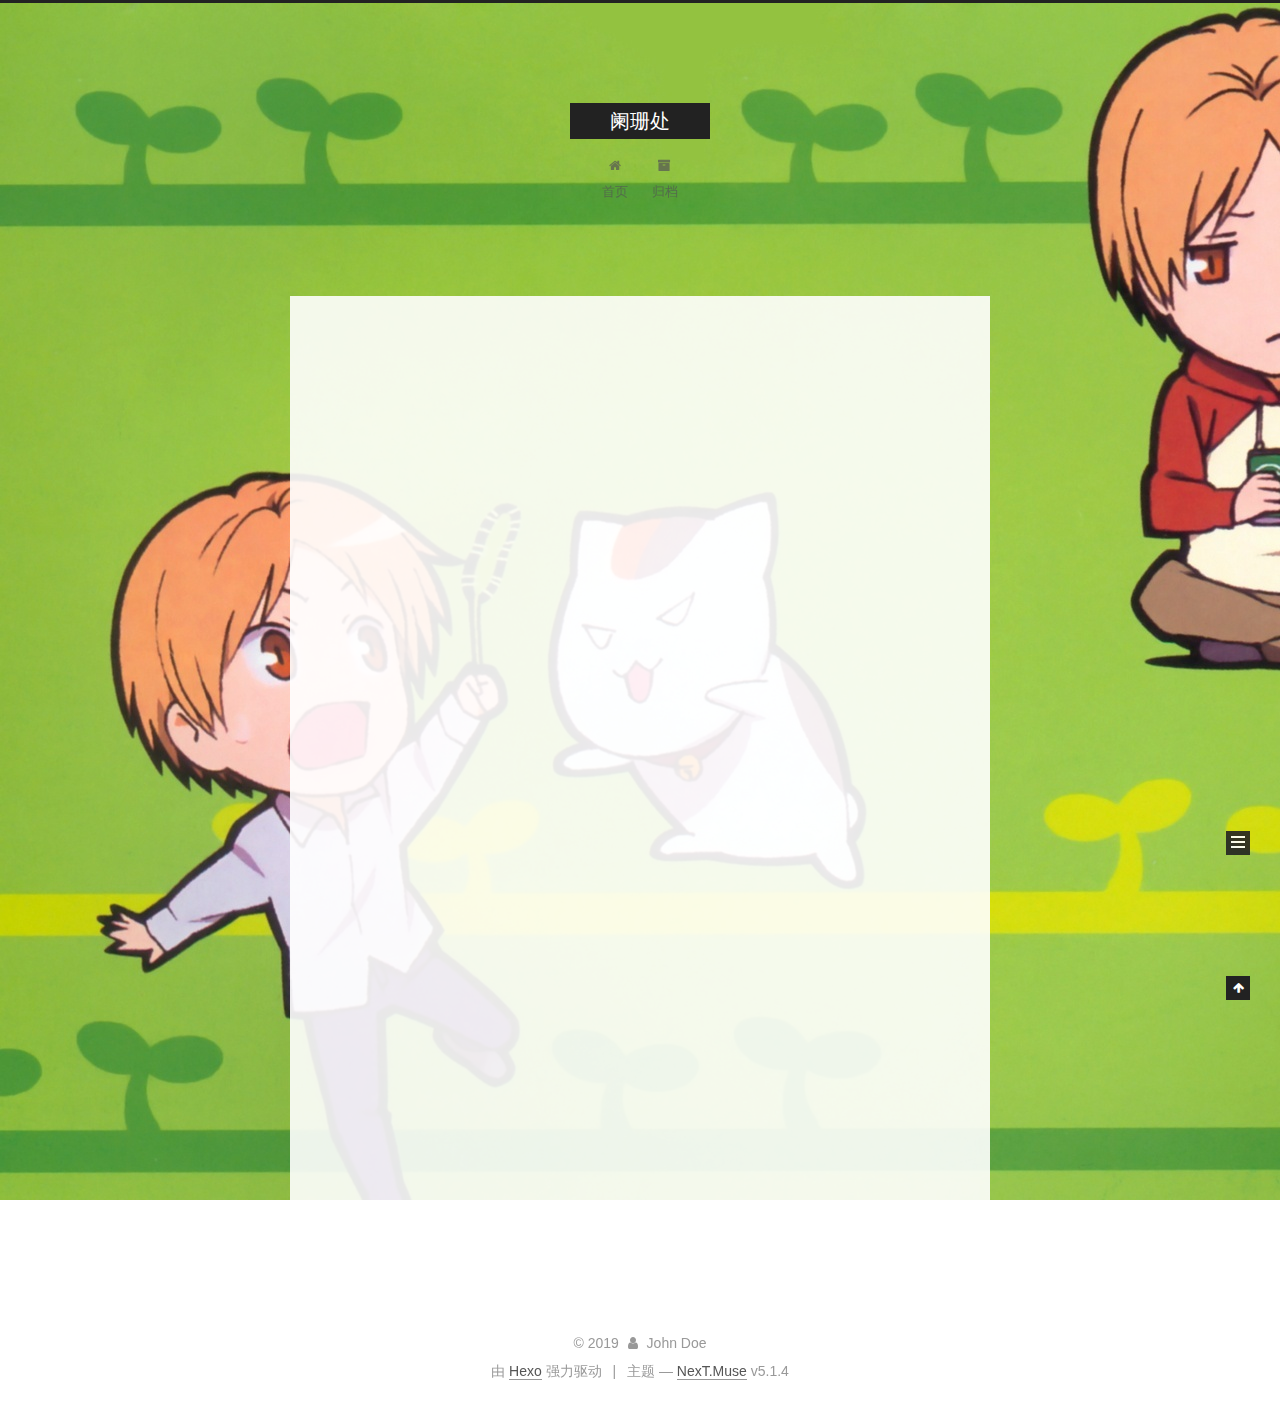
==== index.html @ 4ab93ca0 "Site updated: 2019-07-30 20:32:07" ====
<!DOCTYPE html>



  


<html class="theme-next muse use-motion" lang="zh-Hans">
<head><meta name="generator" content="Hexo 3.9.0">
  <meta charset="UTF-8">
<meta http-equiv="X-UA-Compatible" content="IE=edge">
<meta name="viewport" content="width=device-width, initial-scale=1, maximum-scale=1">
<meta name="theme-color" content="#222">









<meta http-equiv="Cache-Control" content="no-transform">
<meta http-equiv="Cache-Control" content="no-siteapp">
















  
  
  <link href="/lib/fancybox/source/jquery.fancybox.css?v=2.1.5" rel="stylesheet" type="text/css">







<link href="/lib/font-awesome/css/font-awesome.min.css?v=4.6.2" rel="stylesheet" type="text/css">

<link href="/css/main.css?v=5.1.4" rel="stylesheet" type="text/css">


  <link rel="apple-touch-icon" sizes="180x180" href="/images/apple-touch-icon-next.png?v=5.1.4">


  <link rel="icon" type="image/png" sizes="32x32" href="/images/favicon-32x32-next.png?v=5.1.4">


  <link rel="icon" type="image/png" sizes="16x16" href="/images/favicon-16x16-next.png?v=5.1.4">


  <link rel="mask-icon" href="/images/logo.svg?v=5.1.4" color="#222">





  <meta name="keywords" content="Hexo, NexT">










<meta property="og:type" content="website">
<meta property="og:title" content="阑珊处">
<meta property="og:url" content="http://yoursite.com/index.html">
<meta property="og:site_name" content="阑珊处">
<meta property="og:locale" content="zh-Hans">
<meta name="twitter:card" content="summary">
<meta name="twitter:title" content="阑珊处">



<script type="text/javascript" id="hexo.configurations">
  var NexT = window.NexT || {};
  var CONFIG = {
    root: '/',
    scheme: 'Muse',
    version: '5.1.4',
    sidebar: {"position":"left","display":"post","offset":12,"b2t":false,"scrollpercent":false,"onmobile":false},
    fancybox: true,
    tabs: true,
    motion: {"enable":true,"async":false,"transition":{"post_block":"fadeIn","post_header":"slideDownIn","post_body":"slideDownIn","coll_header":"slideLeftIn","sidebar":"slideUpIn"}},
    duoshuo: {
      userId: '0',
      author: '博主'
    },
    algolia: {
      applicationID: '',
      apiKey: '',
      indexName: '',
      hits: {"per_page":10},
      labels: {"input_placeholder":"Search for Posts","hits_empty":"We didn't find any results for the search: ${query}","hits_stats":"${hits} results found in ${time} ms"}
    }
  };
</script>



  <link rel="canonical" href="http://yoursite.com/">





  <title>阑珊处</title>
  








</head>

<body itemscope itemtype="http://schema.org/WebPage" lang="zh-Hans">

  
  
    
  

  <div class="container sidebar-position-left 
  page-home">
    <div class="headband"></div>

    <header id="header" class="header" itemscope itemtype="http://schema.org/WPHeader">
      <div class="header-inner"><div class="site-brand-wrapper">
  <div class="site-meta ">
    

    <div class="custom-logo-site-title">
      <a href="/" class="brand" rel="start">
        <span class="logo-line-before"><i></i></span>
        <span class="site-title">阑珊处</span>
        <span class="logo-line-after"><i></i></span>
      </a>
    </div>
      
        <p class="site-subtitle"></p>
      
  </div>

  <div class="site-nav-toggle">
    <button>
      <span class="btn-bar"></span>
      <span class="btn-bar"></span>
      <span class="btn-bar"></span>
    </button>
  </div>
</div>

<nav class="site-nav">
  

  
    <ul id="menu" class="menu">
      
        
        <li class="menu-item menu-item-home">
          <a href="/" rel="section">
            
              <i class="menu-item-icon fa fa-fw fa-home"></i> <br>
            
            首页
          </a>
        </li>
      
        
        <li class="menu-item menu-item-archives">
          <a href="/archives/" rel="section">
            
              <i class="menu-item-icon fa fa-fw fa-archive"></i> <br>
            
            归档
          </a>
        </li>
      

      
    </ul>
  

  
</nav>



 </div>
    </header>

    <main id="main" class="main">
      <div class="main-inner">
        <div class="content-wrap">
          <div id="content" class="content">
            
  <section id="posts" class="posts-expand">
    
      

  

  
  
  

  <article class="post post-type-normal" itemscope itemtype="http://schema.org/Article">
  
  
  
  <div class="post-block">
    <link itemprop="mainEntityOfPage" href="http://yoursite.com/2019/07/30/hello-world/">

    <span hidden itemprop="author" itemscope itemtype="http://schema.org/Person">
      <meta itemprop="name" content="John Doe">
      <meta itemprop="description" content>
      <meta itemprop="image" content="/images/avatar.gif">
    </span>

    <span hidden itemprop="publisher" itemscope itemtype="http://schema.org/Organization">
      <meta itemprop="name" content="阑珊处">
    </span>

    
      <header class="post-header">

        
        
          <h1 class="post-title" itemprop="name headline">
                
                <a class="post-title-link" href="/2019/07/30/hello-world/" itemprop="url">Hello World</a></h1>
        

        <div class="post-meta">
          <span class="post-time">
            
              <span class="post-meta-item-icon">
                <i class="fa fa-calendar-o"></i>
              </span>
              
                <span class="post-meta-item-text">发表于</span>
              
              <time title="创建于" itemprop="dateCreated datePublished" datetime="2019-07-30T09:40:42+08:00">
                2019-07-30
              </time>
            

            

            
          </span>

          

          
            
          

          
          

          

          

          

        </div>
      </header>
    

    
    
    
    <div class="post-body" itemprop="articleBody">

      
      

      
        
          
            <p>Welcome to <a href="https://hexo.io/" target="_blank" rel="noopener">Hexo</a>! This is your very first post. Check <a href="https://hexo.io/docs/" target="_blank" rel="noopener">documentation</a> for more info. If you get any problems when using Hexo, you can find the answer in <a href="https://hexo.io/docs/troubleshooting.html" target="_blank" rel="noopener">troubleshooting</a> or you can ask me on <a href="https://github.com/hexojs/hexo/issues" target="_blank" rel="noopener">GitHub</a>.</p>
<h2 id="Quick-Start"><a href="#Quick-Start" class="headerlink" title="Quick Start"></a>Quick Start</h2><h3 id="Create-a-new-post"><a href="#Create-a-new-post" class="headerlink" title="Create a new post"></a>Create a new post</h3><figure class="highlight bash"><table><tr><td class="gutter"><pre><span class="line">1</span><br></pre></td><td class="code"><pre><span class="line">$ hexo new <span class="string">"My New Post"</span></span><br></pre></td></tr></table></figure>

<p>More info: <a href="https://hexo.io/docs/writing.html" target="_blank" rel="noopener">Writing</a></p>
<h3 id="Run-server"><a href="#Run-server" class="headerlink" title="Run server"></a>Run server</h3><figure class="highlight bash"><table><tr><td class="gutter"><pre><span class="line">1</span><br></pre></td><td class="code"><pre><span class="line">$ hexo server</span><br></pre></td></tr></table></figure>

<p>More info: <a href="https://hexo.io/docs/server.html" target="_blank" rel="noopener">Server</a></p>
<h3 id="Generate-static-files"><a href="#Generate-static-files" class="headerlink" title="Generate static files"></a>Generate static files</h3><figure class="highlight bash"><table><tr><td class="gutter"><pre><span class="line">1</span><br></pre></td><td class="code"><pre><span class="line">$ hexo generate</span><br></pre></td></tr></table></figure>

<p>More info: <a href="https://hexo.io/docs/generating.html" target="_blank" rel="noopener">Generating</a></p>
<h3 id="Deploy-to-remote-sites"><a href="#Deploy-to-remote-sites" class="headerlink" title="Deploy to remote sites"></a>Deploy to remote sites</h3><figure class="highlight bash"><table><tr><td class="gutter"><pre><span class="line">1</span><br></pre></td><td class="code"><pre><span class="line">$ hexo deploy</span><br></pre></td></tr></table></figure>

<p>More info: <a href="https://hexo.io/docs/deployment.html" target="_blank" rel="noopener">Deployment</a></p>

          
        
      
    </div>
    
    
    

    

    

    

    <footer class="post-footer">
      

      

      

      
      
        <div class="post-eof"></div>
      
    </footer>
  </div>
  
  
  
  </article>


    
  </section>

  


          </div>
          


          

        </div>
        
          
  
  <div class="sidebar-toggle">
    <div class="sidebar-toggle-line-wrap">
      <span class="sidebar-toggle-line sidebar-toggle-line-first"></span>
      <span class="sidebar-toggle-line sidebar-toggle-line-middle"></span>
      <span class="sidebar-toggle-line sidebar-toggle-line-last"></span>
    </div>
  </div>

  <aside id="sidebar" class="sidebar">
    
    <div class="sidebar-inner">

      

      

      <section class="site-overview-wrap sidebar-panel sidebar-panel-active">
        <div class="site-overview">
          <div class="site-author motion-element" itemprop="author" itemscope itemtype="http://schema.org/Person">
            
              <p class="site-author-name" itemprop="name">John Doe</p>
              <p class="site-description motion-element" itemprop="description"></p>
          </div>

          <nav class="site-state motion-element">

            
              <div class="site-state-item site-state-posts">
              
                <a href="/archives/">
              
                  <span class="site-state-item-count">1</span>
                  <span class="site-state-item-name">日志</span>
                </a>
              </div>
            

            

            

          </nav>

          

          

          
          

          
          

          

        </div>
      </section>

      

      

    </div>
  </aside>


        
      </div>
    </main>

    <footer id="footer" class="footer">
      <div class="footer-inner">
        <div class="copyright">&copy; <span itemprop="copyrightYear">2019</span>
  <span class="with-love">
    <i class="fa fa-user"></i>
  </span>
  <span class="author" itemprop="copyrightHolder">John Doe</span>

  
</div>


  <div class="powered-by">由 <a class="theme-link" target="_blank" href="https://hexo.io">Hexo</a> 强力驱动</div>



  <span class="post-meta-divider">|</span>



  <div class="theme-info">主题 &mdash; <a class="theme-link" target="_blank" href="https://github.com/iissnan/hexo-theme-next">NexT.Muse</a> v5.1.4</div>




        







        
      </div>
    </footer>

    
      <div class="back-to-top">
        <i class="fa fa-arrow-up"></i>
        
      </div>
    

    

  </div>

  

<script type="text/javascript">
  if (Object.prototype.toString.call(window.Promise) !== '[object Function]') {
    window.Promise = null;
  }
</script>









  












  
  
    <script type="text/javascript" src="/lib/jquery/index.js?v=2.1.3"></script>
  

  
  
    <script type="text/javascript" src="/lib/fastclick/lib/fastclick.min.js?v=1.0.6"></script>
  

  
  
    <script type="text/javascript" src="/lib/jquery_lazyload/jquery.lazyload.js?v=1.9.7"></script>
  

  
  
    <script type="text/javascript" src="/lib/velocity/velocity.min.js?v=1.2.1"></script>
  

  
  
    <script type="text/javascript" src="/lib/velocity/velocity.ui.min.js?v=1.2.1"></script>
  

  
  
    <script type="text/javascript" src="/lib/fancybox/source/jquery.fancybox.pack.js?v=2.1.5"></script>
  


  


  <script type="text/javascript" src="/js/src/utils.js?v=5.1.4"></script>

  <script type="text/javascript" src="/js/src/motion.js?v=5.1.4"></script>



  
  

  

  


  <script type="text/javascript" src="/js/src/bootstrap.js?v=5.1.4"></script>



  


  




	





  





  












  





  

  

  

  
  

  

  

  

</body>
</html>
---- css/main.css ----
/* normalize.css v3.0.2 | MIT License | git.io/normalize */
html {
  font-family: sans-serif; /* 1 */
  -ms-text-size-adjust: 100%; /* 2 */
  -webkit-text-size-adjust: 100%; /* 2 */
}
body {
  margin: 0;
}
article,
aside,
details,
figcaption,
figure,
footer,
header,
hgroup,
main,
menu,
nav,
section,
summary {
  display: block;
}
audio,
canvas,
progress,
video {
  display: inline-block; /* 1 */
  vertical-align: baseline; /* 2 */
}
audio:not([controls]) {
  display: none;
  height: 0;
}
[hidden],
template {
  display: none;
}
a {
  background-color: transparent;
}
a:active,
a:hover {
  outline: 0;
}
abbr[title] {
  border-bottom: 1px dotted;
}
b,
strong {
  font-weight: bold;
}
dfn {
  font-style: italic;
}
h1 {
  font-size: 2em;
  margin: 0.67em 0;
}
mark {
  background: #ff0;
  color: #000;
}
small {
  font-size: 80%;
}
sub,
sup {
  font-size: 75%;
  line-height: 0;
  position: relative;
  vertical-align: baseline;
}
sup {
  top: -0.5em;
}
sub {
  bottom: -0.25em;
}
img {
  border: 0;
}
svg:not(:root) {
  overflow: hidden;
}
figure {
  margin: 1em 40px;
}
hr {
  -moz-box-sizing: content-box;
  box-sizing: content-box;
  height: 0;
}
pre {
  overflow: auto;
}
code,
kbd,
pre,
samp {
  font-family: monospace, monospace;
  font-size: 1em;
}
button,
input,
optgroup,
select,
textarea {
  color: inherit; /* 1 */
  font: inherit; /* 2 */
  margin: 0; /* 3 */
}
button {
  overflow: visible;
}
button,
select {
  text-transform: none;
}
button,
html input[type="button"],
input[type="reset"],
input[type="submit"] {
  -webkit-appearance: button; /* 2 */
  cursor: pointer; /* 3 */
}
button[disabled],
html input[disabled] {
  cursor: default;
}
button::-moz-focus-inner,
input::-moz-focus-inner {
  border: 0;
  padding: 0;
}
input {
  line-height: normal;
}
input[type="checkbox"],
input[type="radio"] {
  box-sizing: border-box; /* 1 */
  padding: 0; /* 2 */
}
input[type="number"]::-webkit-inner-spin-button,
input[type="number"]::-webkit-outer-spin-button {
  height: auto;
}
input[type="search"] {
  -webkit-appearance: textfield; /* 1 */
  -moz-box-sizing: content-box;
  -webkit-box-sizing: content-box; /* 2 */
  box-sizing: content-box;
}
input[type="search"]::-webkit-search-cancel-button,
input[type="search"]::-webkit-search-decoration {
  -webkit-appearance: none;
}
fieldset {
  border: 1px solid #c0c0c0;
  margin: 0 2px;
  padding: 0.35em 0.625em 0.75em;
}
legend {
  border: 0; /* 1 */
  padding: 0; /* 2 */
}
textarea {
  overflow: auto;
}
optgroup {
  font-weight: bold;
}
table {
  border-collapse: collapse;
  border-spacing: 0;
}
td,
th {
  padding: 0;
}
::selection {
  background: #262a30;
  color: #fff;
}
body {
  position: relative;
  font-family: 'Lato', "PingFang SC", "Microsoft YaHei", sans-serif;
  font-size: 14px;
  line-height: 2;
  color: #555;
  background: #fff;
}
@media (max-width: 767px) {
  body {
    padding-right: 0 !important;
  }
}
@media (min-width: 768px) and (max-width: 991px) {
  body {
    padding-right: 0 !important;
  }
}
@media (min-width: 1600px) {
  body {
    font-size: 16px;
  }
}
h1,
h2,
h3,
h4,
h5,
h6 {
  margin: 0;
  padding: 0;
  font-weight: bold;
  line-height: 1.5;
  font-family: 'Lato', "PingFang SC", "Microsoft YaHei", sans-serif;
}
h2,
h3,
h4,
h5,
h6 {
  margin: 20px 0 15px;
}
h1 {
  font-size: 22px;
}
@media (max-width: 767px) {
  h1 {
    font-size: 18px;
  }
}
h2 {
  font-size: 20px;
}
@media (max-width: 767px) {
  h2 {
    font-size: 16px;
  }
}
h3 {
  font-size: 18px;
}
@media (max-width: 767px) {
  h3 {
    font-size: 14px;
  }
}
h4 {
  font-size: 16px;
}
@media (max-width: 767px) {
  h4 {
    font-size: 12px;
  }
}
h5 {
  font-size: 14px;
}
@media (max-width: 767px) {
  h5 {
    font-size: 10px;
  }
}
h6 {
  font-size: 12px;
}
@media (max-width: 767px) {
  h6 {
    font-size: 8px;
  }
}
p {
  margin: 0 0 20px 0;
}
a {
  color: #555;
  text-decoration: none;
  outline: none;
  border-bottom: 1px solid #999;
  word-wrap: break-word;
}
a:hover {
  color: #222;
  border-bottom-color: #222;
}
blockquote {
  margin: 0;
  padding: 0;
}
img {
  display: block;
  margin: auto;
  max-width: 100%;
  height: auto;
}
hr {
  margin: 40px 0;
  height: 3px;
  border: none;
  background-color: #ddd;
  background-image: repeating-linear-gradient(-45deg, #fff, #fff 4px, transparent 4px, transparent 8px);
}
blockquote {
  padding: 0 15px;
  color: #666;
  border-left: 4px solid #ddd;
}
blockquote cite::before {
  content: "-";
  padding: 0 5px;
}
dt {
  font-weight: 700;
}
dd {
  margin: 0;
  padding: 0;
}
kbd {
  border: 1px solid #ccc;
  border-radius: 0.2em;
  box-shadow: 0.1em 0.1em 0.2em rgba(0,0,0,0.1);
  background-color: #f9f9f9;
  font-family: inherit;
  background-image: -webkit-linear-gradient(top, #eee, #fff, #eee);
  padding: 0.1em 0.3em;
  white-space: nowrap;
}
.text-left {
  text-align: left;
}
.text-center {
  text-align: center;
}
.text-right {
  text-align: right;
}
.text-justify {
  text-align: justify;
}
.text-nowrap {
  white-space: nowrap;
}
.text-lowercase {
  text-transform: lowercase;
}
.text-uppercase {
  text-transform: uppercase;
}
.text-capitalize {
  text-transform: capitalize;
}
.center-block {
  display: block;
  margin-left: auto;
  margin-right: auto;
}
.clearfix:before,
.clearfix:after {
  content: " ";
  display: table;
}
.clearfix:after {
  clear: both;
}
.pullquote {
  width: 45%;
}
.pullquote.left {
  float: left;
  margin-left: 5px;
  margin-right: 10px;
}
.pullquote.right {
  float: right;
  margin-left: 10px;
  margin-right: 5px;
}
.affix.affix.affix {
  position: fixed;
}
.translation {
  margin-top: -20px;
  font-size: 14px;
  color: #999;
}
.scrollbar-measure {
  width: 100px;
  height: 100px;
  overflow: scroll;
  position: absolute;
  top: -9999px;
}
.use-motion .motion-element {
  opacity: 0;
}
table {
  margin: 20px 0;
  width: 100%;
  border-collapse: collapse;
  border-spacing: 0;
  border: 1px solid #ddd;
  font-size: 14px;
  table-layout: fixed;
  word-wrap: break-all;
}
table>tbody>tr:nth-of-type(odd) {
  background-color: #f9f9f9;
}
table>tbody>tr:hover {
  background-color: #f5f5f5;
}
caption,
th,
td {
  padding: 8px;
  text-align: left;
  vertical-align: middle;
  font-weight: normal;
}
th,
td {
  border-bottom: 3px solid #ddd;
  border-right: 1px solid #eee;
}
th {
  padding-bottom: 10px;
  font-weight: 700;
}
td {
  border-bottom-width: 1px;
}
html,
body {
  height: 100%;
}
.container {
  position: relative;
  min-height: 100%;
}
.header-inner {
  margin: 0 auto;
  padding: 100px 0 70px;
  width: 700px;
}
@media (min-width: 1600px) {
  .container .header-inner {
    width: 900px;
  }
}
.main {
  padding-bottom: 150px;
}
.main-inner {
  margin: 0 auto;
  width: 700px;
}
@media (min-width: 1600px) {
  .container .main-inner {
    width: 900px;
  }
}
.footer {
  position: absolute;
  left: 0;
  bottom: 0;
  width: 100%;
  min-height: 50px;
}
.footer-inner {
  box-sizing: border-box;
  margin: 20px auto;
  width: 700px;
}
@media (min-width: 1600px) {
  .container .footer-inner {
    width: 900px;
  }
}
pre,
.highlight {
  overflow: auto;
  margin: 20px 0;
  padding: 0;
  font-size: 13px;
  color: #4d4d4c;
  background: #f7f7f7;
  line-height: 1.6;
}
pre,
code {
  font-family: consolas, Menlo, "PingFang SC", "Microsoft YaHei", monospace;
}
code {
  padding: 2px 4px;
  word-wrap: break-word;
  color: #555;
  background: #eee;
  border-radius: 3px;
  font-size: 13px;
}
pre {
  padding: 10px;
}
pre code {
  padding: 0;
  color: #4d4d4c;
  background: none;
  text-shadow: none;
}
.highlight {
  border-radius: 1px;
}
.highlight pre {
  border: none;
  margin: 0;
  padding: 10px 0;
}
.highlight table {
  margin: 0;
  width: auto;
  border: none;
}
.highlight td {
  border: none;
  padding: 0;
}
.highlight figcaption {
  font-size: 1em;
  color: #4d4d4c;
  line-height: 1em;
  margin-bottom: 1em;
}
.highlight figcaption:before,
.highlight figcaption:after {
  content: " ";
  display: table;
}
.highlight figcaption:after {
  clear: both;
}
.highlight figcaption a {
  float: right;
  color: #4d4d4c;
}
.highlight figcaption a:hover {
  border-bottom-color: #4d4d4c;
}
.highlight .gutter pre {
  padding-left: 10px;
  padding-right: 10px;
  color: #869194;
  text-align: right;
  background-color: #eff2f3;
}
.highlight .code pre {
  width: 100%;
  padding-left: 10px;
  padding-right: 10px;
  background-color: #f7f7f7;
}
.highlight .line {
  height: 20px;
}
.gutter {
  -webkit-user-select: none;
  -moz-user-select: none;
  -ms-user-select: none;
  user-select: none;
}
.gist table {
  width: auto;
}
.gist table td {
  border: none;
}
pre .deletion {
  background: #fdd;
}
pre .addition {
  background: #dfd;
}
pre .meta {
  color: #8959a8;
}
pre .comment {
  color: #8e908c;
}
pre .variable,
pre .attribute,
pre .tag,
pre .regexp,
pre .ruby .constant,
pre .xml .tag .title,
pre .xml .pi,
pre .xml .doctype,
pre .html .doctype,
pre .css .id,
pre .css .class,
pre .css .pseudo {
  color: #c82829;
}
pre .number,
pre .preprocessor,
pre .built_in,
pre .literal,
pre .params,
pre .constant,
pre .command {
  color: #f5871f;
}
pre .ruby .class .title,
pre .css .rules .attribute,
pre .string,
pre .value,
pre .inheritance,
pre .header,
pre .ruby .symbol,
pre .xml .cdata,
pre .special,
pre .number,
pre .formula {
  color: #718c00;
}
pre .title,
pre .css .hexcolor {
  color: #3e999f;
}
pre .function,
pre .python .decorator,
pre .python .title,
pre .ruby .function .title,
pre .ruby .title .keyword,
pre .perl .sub,
pre .javascript .title,
pre .coffeescript .title {
  color: #4271ae;
}
pre .keyword,
pre .javascript .function {
  color: #8959a8;
}
.full-image.full-image.full-image.full-image {
  border: none;
  max-width: 100%;
  width: auto;
  margin: 20px auto 25px;
}
@media (min-width: 992px) {
  .full-image.full-image.full-image.full-image {
    max-width: none;
    width: 110%;
    margin: 25px -5%;
  }
}
.blockquote-center,
.page-home .post-type-quote blockquote,
.page-post-detail .post-type-quote blockquote {
  position: relative;
  margin: 40px 0;
  padding: 0;
  border-left: none;
  text-align: center;
}
.blockquote-center::before,
.page-home .post-type-quote blockquote::before,
.page-post-detail .post-type-quote blockquote::before,
.blockquote-center::after,
.page-home .post-type-quote blockquote::after,
.page-post-detail .post-type-quote blockquote::after {
  position: absolute;
  content: ' ';
  display: block;
  width: 100%;
  height: 24px;
  opacity: 0.2;
  background-repeat: no-repeat;
  background-position: 0 -6px;
  background-size: 22px 22px;
}
.blockquote-center::before,
.page-home .post-type-quote blockquote::before,
.page-post-detail .post-type-quote blockquote::before {
  top: -20px;
  background-image: url("../images/quote-l.svg");
  border-top: 1px solid #ccc;
}
.blockquote-center::after,
.page-home .post-type-quote blockquote::after,
.page-post-detail .post-type-quote blockquote::after {
  bottom: -20px;
  background-image: url("../images/quote-r.svg");
  border-bottom: 1px solid #ccc;
  background-position: 100% 8px;
}
.blockquote-center p,
.page-home .post-type-quote blockquote p,
.page-post-detail .post-type-quote blockquote p,
.blockquote-center div,
.page-home .post-type-quote blockquote div,
.page-post-detail .post-type-quote blockquote div {
  text-align: center;
}
.post .post-body .group-picture img {
  box-sizing: border-box;
  padding: 0 3px;
  border: none;
}
.post .group-picture-row {
  overflow: hidden;
  margin-top: 6px;
}
.post .group-picture-row:first-child {
  margin-top: 0;
}
.post .group-picture-column {
  float: left;
}
.page-post-detail .post-body .group-picture-column {
  float: none;
  margin-top: 10px;
  width: auto !important;
}
.page-post-detail .post-body .group-picture-column img {
  margin: 0 auto;
}
.page-archive .group-picture-container {
  overflow: hidden;
}
.page-archive .group-picture-row {
  float: left;
}
.page-archive .group-picture-row:first-child {
  margin-top: 6px;
}
.page-archive .group-picture-column {
  max-width: 150px;
  max-height: 150px;
}
.post-body .note {
  position: relative;
  padding: 15px;
  margin-bottom: 20px;
  border: 1px solid #eee;
  border-left-width: 5px;
  border-radius: 3px;
}
.post-body .note h2,
.post-body .note h3,
.post-body .note h4,
.post-body .note h5,
.post-body .note h6 {
  margin-top: 0;
  margin-bottom: 0;
  border-bottom: initial;
  padding-top: 0 !important;
}
.post-body .note p:first-child,
.post-body .note ul:first-child,
.post-body .note ol:first-child,
.post-body .note table:first-child,
.post-body .note pre:first-child,
.post-body .note blockquote:first-child {
  margin-top: 0;
}
.post-body .note p:last-child,
.post-body .note ul:last-child,
.post-body .note ol:last-child,
.post-body .note table:last-child,
.post-body .note pre:last-child,
.post-body .note blockquote:last-child {
  margin-bottom: 0;
}
.post-body .note.default {
  border-left-color: #777;
}
.post-body .note.default h2,
.post-body .note.default h3,
.post-body .note.default h4,
.post-body .note.default h5,
.post-body .note.default h6 {
  color: #777;
}
.post-body .note.primary {
  border-left-color: #6f42c1;
}
.post-body .note.primary h2,
.post-body .note.primary h3,
.post-body .note.primary h4,
.post-body .note.primary h5,
.post-body .note.primary h6 {
  color: #6f42c1;
}
.post-body .note.info {
  border-left-color: #428bca;
}
.post-body .note.info h2,
.post-body .note.info h3,
.post-body .note.info h4,
.post-body .note.info h5,
.post-body .note.info h6 {
  color: #428bca;
}
.post-body .note.success {
  border-left-color: #5cb85c;
}
.post-body .note.success h2,
.post-body .note.success h3,
.post-body .note.success h4,
.post-body .note.success h5,
.post-body .note.success h6 {
  color: #5cb85c;
}
.post-body .note.warning {
  border-left-color: #f0ad4e;
}
.post-body .note.warning h2,
.post-body .note.warning h3,
.post-body .note.warning h4,
.post-body .note.warning h5,
.post-body .note.warning h6 {
  color: #f0ad4e;
}
.post-body .note.danger {
  border-left-color: #d9534f;
}
.post-body .note.danger h2,
.post-body .note.danger h3,
.post-body .note.danger h4,
.post-body .note.danger h5,
.post-body .note.danger h6 {
  color: #d9534f;
}
.post-body .label {
  display: inline;
  padding: 0 2px;
  white-space: nowrap;
}
.post-body .label.default {
  background-color: #f0f0f0;
}
.post-body .label.primary {
  background-color: #efe6f7;
}
.post-body .label.info {
  background-color: #e5f2f8;
}
.post-body .label.success {
  background-color: #e7f4e9;
}
.post-body .label.warning {
  background-color: #fcf6e1;
}
.post-body .label.danger {
  background-color: #fae8eb;
}
.post-body .tabs {
  position: relative;
  display: block;
  margin-bottom: 20px;
  padding-top: 10px;
}
.post-body .tabs ul.nav-tabs {
  margin: 0;
  padding: 0;
  display: flex;
  margin-bottom: -1px;
}
@media (max-width: 413px) {
  .post-body .tabs ul.nav-tabs {
    display: block;
    margin-bottom: 5px;
  }
}
.post-body .tabs ul.nav-tabs li.tab {
  list-style-type: none !important;
  margin: 0 0.25em 0 0;
  border-top: 3px solid transparent;
  border-left: 1px solid transparent;
  border-right: 1px solid transparent;
}
@media (max-width: 413px) {
  .post-body .tabs ul.nav-tabs li.tab {
    margin: initial;
    border-top: 1px solid transparent;
    border-left: 3px solid transparent;
    border-right: 1px solid transparent;
    border-bottom: 1px solid transparent;
  }
}
.post-body .tabs ul.nav-tabs li.tab a {
  outline: 0;
  border-bottom: initial;
  display: block;
  line-height: 1.8em;
  padding: 0.25em 0.75em;
  transition-duration: 0.2s;
  transition-timing-function: ease-out;
  transition-delay: 0s;
}
.post-body .tabs ul.nav-tabs li.tab a i {
  width: 1.285714285714286em;
}
.post-body .tabs ul.nav-tabs li.tab.active {
  border-top: 3px solid #fc6423;
  border-left: 1px solid #ddd;
  border-right: 1px solid #ddd;
  background-color: #fff;
}
@media (max-width: 413px) {
  .post-body .tabs ul.nav-tabs li.tab.active {
    border-top: 1px solid #ddd;
    border-left: 3px solid #fc6423;
    border-right: 1px solid #ddd;
    border-bottom: 1px solid #ddd;
  }
}
.post-body .tabs ul.nav-tabs li.tab.active a {
  cursor: default;
  color: #555;
}
.post-body .tabs .tab-content {
  background-color: #fff;
}
.post-body .tabs .tab-content .tab-pane {
  border: 1px solid #ddd;
  padding: 20px 20px 0 20px;
}
.post-body .tabs .tab-content .tab-pane:not(.active) {
  display: none !important;
}
.post-body .tabs .tab-content .tab-pane.active {
  display: block !important;
}
.btn {
  display: inline-block;
  padding: 0 20px;
  font-size: 14px;
  color: #fff;
  background: #222;
  border: 2px solid #222;
  text-decoration: none;
  border-radius: 0;
  transition-property: background-color;
  transition-duration: 0.2s;
  transition-timing-function: ease-in-out;
  transition-delay: 0s;
  line-height: 2;
}
.btn:hover {
  border-color: #222;
  color: #222;
  background: #fff;
}
.btn +.btn {
  margin: 0 0 8px 8px;
}
.btn .fa-fw {
  width: 1.285714285714286em;
  text-align: left;
}
.btn-bar {
  display: block;
  width: 22px;
  height: 2px;
  background: #555;
  border-radius: 1px;
}
.btn-bar+.btn-bar {
  margin-top: 4px;
}
.pagination {
  margin: 120px 0 40px;
  text-align: center;
  border-top: 1px solid #eee;
}
.page-number-basic,
.pagination .prev,
.pagination .next,
.pagination .page-number,
.pagination .space {
  display: inline-block;
  position: relative;
  top: -1px;
  margin: 0 10px;
  padding: 0 11px;
}
@media (max-width: 767px) {
  .page-number-basic,
  .pagination .prev,
  .pagination .next,
  .pagination .page-number,
  .pagination .space {
    margin: 0 5px;
  }
}
.pagination .prev,
.pagination .next,
.pagination .page-number {
  border-bottom: 0;
  border-top: 1px solid #eee;
  transition-property: border-color;
  transition-duration: 0.2s;
  transition-timing-function: ease-in-out;
  transition-delay: 0s;
}
.pagination .prev:hover,
.pagination .next:hover,
.pagination .page-number:hover {
  border-top-color: #222;
}
.pagination .space {
  padding: 0;
  margin: 0;
}
.pagination .prev {
  margin-left: 0;
}
.pagination .next {
  margin-right: 0;
}
.pagination .page-number.current {
  color: #fff;
  background: #ccc;
  border-top-color: #ccc;
}
@media (max-width: 767px) {
  .pagination {
    border-top: none;
  }
  .pagination .prev,
  .pagination .next,
  .pagination .page-number {
    margin-bottom: 10px;
    border-top: 0;
    border-bottom: 1px solid #eee;
    padding: 0 10px;
  }
  .pagination .prev:hover,
  .pagination .next:hover,
  .pagination .page-number:hover {
    border-bottom-color: #222;
  }
}
.comments {
  margin: 60px 20px 0;
}
.tag-cloud {
  text-align: center;
}
.tag-cloud a {
  display: inline-block;
  margin: 10px;
}
.back-to-top {
  box-sizing: border-box;
  position: fixed;
  bottom: -100px;
  right: 30px;
  z-index: 1050;
  padding: 0 6px;
  width: 24px;
  background: #222;
  font-size: 12px;
  opacity: 1;
  color: #fff;
  cursor: pointer;
  text-align: center;
  -webkit-transform: translateZ(0);
  transition-property: bottom;
  transition-duration: 0.2s;
  transition-timing-function: ease-in-out;
  transition-delay: 0s;
}
@media (min-width: 768px) and (max-width: 991px) {
  .back-to-top {
    display: none !important;
  }
}
@media (max-width: 767px) {
  .back-to-top {
    display: none !important;
  }
}
.back-to-top.back-to-top-on {
  bottom: 19px;
}
.header {
  background: transparent;
}
.header-inner {
  position: relative;
}
.headband {
  height: 3px;
  background: #222;
}
.site-meta {
  margin: 0;
  text-align: center;
}
@media (max-width: 767px) {
  .site-meta {
    text-align: center;
  }
}
.brand {
  position: relative;
  display: inline-block;
  padding: 0 40px;
  color: #fff;
  background: #222;
  border-bottom: none;
}
.brand:hover {
  color: #fff;
}
.logo {
  display: inline-block;
  margin-right: 5px;
  line-height: 36px;
  vertical-align: top;
}
.site-title {
  display: inline-block;
  vertical-align: top;
  line-height: 36px;
  font-size: 20px;
  font-weight: normal;
  font-family: 'Lato', "PingFang SC", "Microsoft YaHei", sans-serif;
}
.site-subtitle {
  margin-top: 10px;
  font-size: 13px;
  color: #999;
}
.use-motion .brand {
  opacity: 0;
}
.use-motion .logo,
.use-motion .site-title,
.use-motion .site-subtitle {
  opacity: 0;
  position: relative;
  top: -10px;
}
.site-nav-toggle {
  display: none;
  position: absolute;
  top: 10px;
  left: 10px;
}
@media (max-width: 767px) {
  .site-nav-toggle {
    display: block;
  }
}
.site-nav-toggle button {
  margin-top: 2px;
  padding: 9px 10px;
  background: transparent;
  border: none;
}
@media (max-width: 767px) {
  .site-nav {
    display: none;
    margin: 0 -10px;
    padding: 0 10px;
    clear: both;
    border-top: 1px solid #ddd;
  }
}
@media (min-width: 768px) and (max-width: 991px) {
  .site-nav {
    display: block !important;
  }
}
@media (min-width: 992px) {
  .site-nav {
    display: block !important;
  }
}
.menu {
  margin-top: 20px;
  padding-left: 0;
  text-align: center;
}
.menu .menu-item {
  display: inline-block;
  margin: 0 10px;
  list-style: none;
}
@media screen and (max-width: 767px) {
  .menu .menu-item {
    margin-top: 10px;
  }
}
.menu .menu-item a {
  display: block;
  font-size: 13px;
  line-height: inherit;
  border-bottom: 1px solid transparent;
  transition-property: border-color;
  transition-duration: 0.2s;
  transition-timing-function: ease-in-out;
  transition-delay: 0s;
}
.menu .menu-item a:hover {
  border-bottom-color: #222;
}
.menu .menu-item .fa {
  margin-right: 5px;
}
.use-motion .menu-item {
  opacity: 0;
}
.post-body {
  font-family: 'Lato', "PingFang SC", "Microsoft YaHei", sans-serif;
}
@media (max-width: 767px) {
  .post-body {
    word-break: break-word;
  }
}
.post-body .fancybox img {
  display: block !important;
  margin: 0 auto;
  cursor: pointer;
  cursor: zoom-in;
  cursor: -webkit-zoom-in;
}
.post-body .image-caption,
.post-body .figure .caption {
  margin: -20px auto 15px;
  text-align: center;
  font-size: 14px;
  color: #999;
  font-weight: bold;
  line-height: 1;
}
.post-sticky-flag {
  display: inline-block;
  font-size: 16px;
  -ms-transform: rotate(30deg);
  -webkit-transform: rotate(30deg);
  -moz-transform: rotate(30deg);
  -ms-transform: rotate(30deg);
  -o-transform: rotate(30deg);
  transform: rotate(30deg);
}
.use-motion .post-block,
.use-motion .pagination,
.use-motion .comments {
  opacity: 0;
}
.use-motion .post-header {
  opacity: 0;
}
.use-motion .post-body {
  opacity: 0;
}
.use-motion .collection-title {
  opacity: 0;
}
.posts-expand {
  padding-top: 40px;
}
@media (max-width: 767px) {
  .posts-expand {
    margin: 0 20px;
  }
  .post-body pre .gutter pre {
    padding-right: 10px;
  }
  .post-body .highlight {
    margin-left: 0px;
    margin-right: 0px;
    padding: 0;
  }
  .post-body .highlight .gutter pre {
    padding-right: 10px;
  }
}
@media (min-width: 992px) {
  .posts-expand .post-body {
    text-align: justify;
  }
}
.posts-expand .post-body h2,
.posts-expand .post-body h3,
.posts-expand .post-body h4,
.posts-expand .post-body h5,
.posts-expand .post-body h6 {
  padding-top: 10px;
}
.posts-expand .post-body h2 .header-anchor,
.posts-expand .post-body h3 .header-anchor,
.posts-expand .post-body h4 .header-anchor,
.posts-expand .post-body h5 .header-anchor,
.posts-expand .post-body h6 .header-anchor {
  float: right;
  margin-left: 10px;
  color: #ccc;
  border-bottom-style: none;
  visibility: hidden;
}
.posts-expand .post-body h2 .header-anchor:hover,
.posts-expand .post-body h3 .header-anchor:hover,
.posts-expand .post-body h4 .header-anchor:hover,
.posts-expand .post-body h5 .header-anchor:hover,
.posts-expand .post-body h6 .header-anchor:hover {
  color: inherit;
}
.posts-expand .post-body h2:hover .header-anchor,
.posts-expand .post-body h3:hover .header-anchor,
.posts-expand .post-body h4:hover .header-anchor,
.posts-expand .post-body h5:hover .header-anchor,
.posts-expand .post-body h6:hover .header-anchor {
  visibility: visible;
}
.posts-expand .post-body ul li {
  list-style: circle;
}
.posts-expand .post-body img {
  box-sizing: border-box;
  margin: auto;
  padding: 3px;
  border: 1px solid #ddd;
}
.posts-expand .post-body .fancybox img {
  margin: 0 auto 25px;
}
@media (max-width: 767px) {
  .posts-collapse {
    margin: 0 20px;
  }
  .posts-collapse .post-title,
  .posts-collapse .post-meta {
    display: block;
    width: auto;
    text-align: left;
  }
}
.posts-collapse {
  position: relative;
  z-index: 1010;
  margin-left: 55px;
}
.posts-collapse::after {
  content: " ";
  position: absolute;
  top: 20px;
  left: 0;
  margin-left: -2px;
  width: 4px;
  height: 100%;
  background: #f5f5f5;
  z-index: -1;
}
@media (max-width: 767px) {
  .posts-collapse {
    margin: 0 20px;
  }
}
.posts-collapse .collection-title {
  position: relative;
  margin: 60px 0;
}
.posts-collapse .collection-title h1,
.posts-collapse .collection-title h2 {
  margin-left: 20px;
}
.posts-collapse .collection-title small {
  color: #bbb;
  margin-left: 5px;
}
.posts-collapse .collection-title::before {
  content: " ";
  position: absolute;
  left: 0;
  top: 50%;
  margin-left: -4px;
  margin-top: -4px;
  width: 8px;
  height: 8px;
  background: #bbb;
  border-radius: 50%;
}
.posts-collapse .post {
  margin: 30px 0;
}
.posts-collapse .post-header {
  position: relative;
  transition-duration: 0.2s;
  transition-timing-function: ease-in-out;
  transition-delay: 0s;
  transition-property: border;
  border-bottom: 1px dashed #ccc;
}
.posts-collapse .post-header::before {
  content: " ";
  position: absolute;
  left: 0;
  top: 12px;
  width: 6px;
  height: 6px;
  margin-left: -4px;
  background: #bbb;
  border-radius: 50%;
  border: 1px solid #fff;
  transition-duration: 0.2s;
  transition-timing-function: ease-in-out;
  transition-delay: 0s;
  transition-property: background;
}
.posts-collapse .post-header:hover {
  border-bottom-color: #666;
}
.posts-collapse .post-header:hover::before {
  background: #222;
}
.posts-collapse .post-meta {
  position: absolute;
  font-size: 12px;
  left: 20px;
  top: 5px;
}
.posts-collapse .post-comments-count {
  display: none;
}
.posts-collapse .post-title {
  margin-left: 60px;
  font-size: 16px;
  font-weight: normal;
  line-height: inherit;
}
.posts-collapse .post-title::after {
  margin-left: 3px;
  opacity: 0.6;
}
.posts-collapse .post-title a {
  color: #666;
  border-bottom: none;
}
.page-home .post-type-quote .post-header,
.page-post-detail .post-type-quote .post-header,
.page-home .post-type-quote .post-tags,
.page-post-detail .post-type-quote .post-tags {
  display: none;
}
.posts-expand .post-title {
  text-align: center;
  word-break: break-word;
  font-weight: 400;
}
.posts-expand .post-title-link {
  display: inline-block;
  position: relative;
  color: #555;
  border-bottom: none;
  line-height: 1.2;
  vertical-align: top;
}
.posts-expand .post-title-link::before {
  content: "";
  position: absolute;
  width: 100%;
  height: 2px;
  bottom: 0;
  left: 0;
  background-color: #000;
  visibility: hidden;
  -webkit-transform: scaleX(0);
  -moz-transform: scaleX(0);
  -ms-transform: scaleX(0);
  -o-transform: scaleX(0);
  transform: scaleX(0);
  transition-duration: 0.2s;
  transition-timing-function: ease-in-out;
  transition-delay: 0s;
}
.posts-expand .post-title-link:hover::before {
  visibility: visible;
  -webkit-transform: scaleX(1);
  -moz-transform: scaleX(1);
  -ms-transform: scaleX(1);
  -o-transform: scaleX(1);
  transform: scaleX(1);
}
.posts-expand .post-title-link .fa {
  font-size: 16px;
}
.posts-expand .post-meta {
  margin: 3px 0 60px 0;
  color: #999;
  font-family: 'Lato', "PingFang SC", "Microsoft YaHei", sans-serif;
  font-size: 12px;
  text-align: center;
}
.posts-expand .post-meta .post-category-list {
  display: inline-block;
  margin: 0;
  padding: 3px;
}
.posts-expand .post-meta .post-category-list-link {
  color: #999;
}
.posts-expand .post-meta .post-description {
  font-size: 14px;
  margin-top: 2px;
}
.post-meta-divider {
  margin: 0 0.5em;
}
.post-meta-item-icon {
  margin-right: 3px;
}
@media (min-width: 768px) and (max-width: 991px) {
  .post-meta-item-icon {
    display: inline-block;
  }
}
@media (max-width: 767px) {
  .post-meta-item-icon {
    display: inline-block;
  }
}
@media (min-width: 768px) and (max-width: 991px) {
  .post-meta-item-text {
    display: none;
  }
}
@media (max-width: 767px) {
  .post-meta-item-text {
    display: none;
  }
}
@media (max-width: 767px) {
  .posts-expand .post-comments-count {
    display: none;
  }
}
.post-button {
  margin-top: 40px;
}
.posts-expand .post-tags {
  margin-top: 40px;
  text-align: center;
}
.posts-expand .post-tags a {
  display: inline-block;
  margin-right: 10px;
  font-size: 13px;
}
.post-nav {
  display: table;
  margin-top: 15px;
  width: 100%;
  border-top: 1px solid #eee;
}
.post-nav-divider {
  display: table-cell;
  width: 10%;
}
.post-nav-item {
  display: table-cell;
  padding: 10px 0 0 0;
  width: 45%;
  vertical-align: top;
}
.post-nav-item a {
  position: relative;
  display: block;
  line-height: 25px;
  font-size: 14px;
  color: #555;
  border-bottom: none;
}
.post-nav-item a:hover {
  color: #222;
  border-bottom: none;
}
.post-nav-item a:active {
  top: 2px;
}
.post-nav-item .fa {
  position: absolute;
  top: 8px;
  left: 0;
  font-size: 12px;
}
.post-nav-next a {
  padding-left: 15px;
}
.post-nav-prev {
  text-align: right;
}
.post-nav-prev a {
  padding-right: 15px;
}
.post-nav-prev .fa {
  right: 0;
  left: auto;
}
.posts-expand .post-eof {
  display: block;
  margin: 80px auto 60px;
  width: 8%;
  height: 1px;
  background: #ccc;
  text-align: center;
}
.post:last-child .post-eof.post-eof.post-eof {
  display: none;
}
.post-gallery {
  display: table;
  table-layout: fixed;
  width: 100%;
  border-collapse: separate;
}
.post-gallery-row {
  display: table-row;
}
.post-gallery .post-gallery-img {
  display: table-cell;
  text-align: center;
  vertical-align: middle;
  border: none;
}
.post-gallery .post-gallery-img img {
  max-width: 100%;
  max-height: 100%;
  border: none;
}
.fancybox-close,
.fancybox-close:hover {
  border: none;
}
.rtl.post-body p,
.rtl.post-body a,
.rtl.post-body h1,
.rtl.post-body h2,
.rtl.post-body h3,
.rtl.post-body h4,
.rtl.post-body h5,
.rtl.post-body h6,
.rtl.post-body li,
.rtl.post-body ul,
.rtl.post-body ol {
  direction: rtl;
  font-family: UKIJ Ekran;
}
.rtl.post-title {
  font-family: UKIJ Ekran;
}
.sidebar {
  position: fixed;
  right: 0;
  top: 0;
  bottom: 0;
  width: 0;
  z-index: 1040;
  box-shadow: inset 0 2px 6px #000;
  background: #222;
  -webkit-transform: translateZ(0);
}
.sidebar a {
  color: #999;
  border-bottom-color: #555;
}
.sidebar a:hover {
  color: #eee;
}
@media (min-width: 768px) and (max-width: 991px) {
  .sidebar {
    display: none !important;
  }
}
@media (max-width: 767px) {
  .sidebar {
    display: none !important;
  }
}
.sidebar-inner {
  position: relative;
  padding: 20px 10px;
  color: #999;
  text-align: center;
}
.site-overview-wrap {
  overflow: hidden;
}
.site-overview {
  overflow-y: auto;
  overflow-x: hidden;
}
.sidebar-toggle {
  position: fixed;
  right: 30px;
  bottom: 45px;
  width: 14px;
  height: 14px;
  padding: 5px;
  background: #222;
  line-height: 0;
  z-index: 1050;
  cursor: pointer;
  -webkit-transform: translateZ(0);
}
@media (min-width: 768px) and (max-width: 991px) {
  .sidebar-toggle {
    display: none !important;
  }
}
@media (max-width: 767px) {
  .sidebar-toggle {
    display: none !important;
  }
}
.sidebar-toggle-line {
  position: relative;
  display: inline-block;
  vertical-align: top;
  height: 2px;
  width: 100%;
  background: #fff;
  margin-top: 3px;
}
.sidebar-toggle-line:first-child {
  margin-top: 0;
}
.site-author-image {
  display: block;
  margin: 0 auto;
  padding: 2px;
  max-width: 96px;
  height: auto;
  border: 2px solid #333;
}
.site-author-name {
  margin: 5px 0 0;
  text-align: center;
  color: #f5f5f5;
  font-weight: normal;
}
.site-description {
  margin-top: 5px;
  text-align: center;
  font-size: 14px;
  color: #999;
}
.site-state {
  overflow: hidden;
  line-height: 1.4;
  white-space: nowrap;
  text-align: center;
}
.site-state-item {
  display: inline-block;
  padding: 0 15px;
  border-left: 1px solid #333;
}
.site-state-item:first-child {
  border-left: none;
}
.site-state-item a {
  border-bottom: none;
}
.site-state-item-count {
  display: block;
  text-align: center;
  color: inherit;
  font-weight: 600;
  font-size: 18px;
}
.site-state-item-name {
  font-size: 13px;
  color: inherit;
}
.feed-link {
  margin-top: 20px;
}
.feed-link a {
  display: inline-block;
  padding: 0 15px;
  color: #fc6423;
  border: 1px solid #fc6423;
  border-radius: 4px;
}
.feed-link a i {
  color: #fc6423;
  font-size: 14px;
}
.feed-link a:hover {
  color: #fff;
  background: #fc6423;
}
.feed-link a:hover i {
  color: #fff;
}
.links-of-author {
  margin-top: 20px;
}
.links-of-author a {
  display: inline-block;
  vertical-align: middle;
  margin-right: 10px;
  margin-bottom: 10px;
  border-bottom-color: #555;
  font-size: 13px;
}
.links-of-author a:before {
  display: inline-block;
  vertical-align: middle;
  margin-right: 3px;
  content: " ";
  width: 4px;
  height: 4px;
  border-radius: 50%;
  background: #c3d9d2;
}
.links-of-blogroll {
  font-size: 13px;
}
.links-of-blogroll-title {
  margin-top: 20px;
  font-size: 14px;
  font-weight: 600;
}
.links-of-blogroll-list {
  margin: 0;
  padding: 0;
  list-style: none;
}
.links-of-blogroll-item {
  padding: 2px 10px;
}
.links-of-blogroll-item a {
  max-width: 280px;
  box-sizing: border-box;
  display: inline-block;
  overflow: hidden;
  white-space: nowrap;
  text-overflow: ellipsis;
}
.sidebar-nav {
  margin: 0 0 20px;
  padding-left: 0;
}
.sidebar-nav li {
  display: inline-block;
  cursor: pointer;
  border-bottom: 1px solid transparent;
  font-size: 14px;
  color: #555;
}
.sidebar-nav li:hover {
  color: #f5f5f5;
}
.page-post-detail .sidebar-nav-toc {
  padding: 0 5px;
}
.page-post-detail .sidebar-nav-overview {
  margin-left: 10px;
}
.sidebar-nav .sidebar-nav-active {
  color: #87daff;
  border-bottom-color: #87daff;
}
.sidebar-nav .sidebar-nav-active:hover {
  color: #87daff;
}
.sidebar-panel {
  display: none;
}
.sidebar-panel-active {
  display: block;
}
.post-toc-empty {
  font-size: 14px;
  color: #666;
}
.post-toc-wrap {
  overflow: hidden;
}
.post-toc {
  overflow: auto;
}
.post-toc ol {
  margin: 0;
  padding: 0 2px 5px 10px;
  text-align: left;
  list-style: none;
  font-size: 14px;
}
.post-toc ol > ol {
  padding-left: 0;
}
.post-toc ol a {
  transition-duration: 0.2s;
  transition-timing-function: ease-in-out;
  transition-delay: 0s;
  transition-property: all;
  color: #999;
  border-bottom-color: #555;
}
.post-toc ol a:hover {
  color: #ccc;
  border-bottom-color: #ccc;
}
.post-toc .nav-item {
  overflow: hidden;
  text-overflow: ellipsis;
  text-align: justify;
  white-space: nowrap;
  line-height: 1.8;
}
.post-toc .nav .nav-child {
  display: none;
}
.post-toc .nav .active > .nav-child {
  display: block;
}
.post-toc .nav .active-current > .nav-child {
  display: block;
}
.post-toc .nav .active-current > .nav-child > .nav-item {
  display: block;
}
.post-toc .nav .active > a {
  color: #87daff;
  border-bottom-color: #87daff;
}
.post-toc .nav .active-current > a {
  color: #87daff;
}
.post-toc .nav .active-current > a:hover {
  color: #87daff;
}
.footer {
  font-size: 14px;
  color: #999;
}
.footer img {
  border: none;
}
.footer-inner {
  text-align: center;
}
.with-love {
  display: inline-block;
  margin: 0 5px;
}
.powered-by,
.theme-info {
  display: inline-block;
}
.cc-license {
  margin-top: 10px;
  text-align: center;
}
.cc-license .cc-opacity {
  opacity: 0.7;
  border-bottom: none;
}
.cc-license .cc-opacity:hover {
  opacity: 0.9;
}
.cc-license img {
  display: inline-block;
}
.theme-next #ds-thread #ds-reset {
  color: #555;
}
.theme-next #ds-thread #ds-reset .ds-replybox {
  margin-bottom: 30px;
}
.theme-next #ds-thread #ds-reset .ds-replybox .ds-avatar,
.theme-next #ds-reset .ds-avatar img {
  box-shadow: none;
}
.theme-next #ds-thread #ds-reset .ds-textarea-wrapper {
  border-color: #c7d4e1;
  background: none;
  border-top-right-radius: 3px;
  border-top-left-radius: 3px;
}
.theme-next #ds-thread #ds-reset .ds-textarea-wrapper textarea {
  height: 60px;
}
.theme-next #ds-reset .ds-rounded-top {
  border-radius: 0;
}
.theme-next #ds-thread #ds-reset .ds-post-toolbar {
  box-sizing: border-box;
  border: 1px solid #c7d4e1;
  background: #f6f8fa;
}
.theme-next #ds-thread #ds-reset .ds-post-options {
  height: 40px;
  border: none;
  background: none;
}
.theme-next #ds-thread #ds-reset .ds-toolbar-buttons {
  top: 11px;
}
.theme-next #ds-thread #ds-reset .ds-sync {
  top: 5px;
}
.theme-next #ds-thread #ds-reset .ds-post-button {
  top: 4px;
  right: 5px;
  width: 90px;
  height: 30px;
  border: 1px solid #c5ced7;
  border-radius: 3px;
  background-image: linear-gradient(#fbfbfc, #f5f7f9);
  color: #60676d;
}
.theme-next #ds-thread #ds-reset .ds-post-button:hover {
  background-position: 0 -30px;
  color: #60676d;
}
.theme-next #ds-thread #ds-reset .ds-comments-info {
  padding: 10px 0;
}
.theme-next #ds-thread #ds-reset .ds-sort {
  display: none;
}
.theme-next #ds-thread #ds-reset li.ds-tab a.ds-current {
  border: none;
  background: #f6f8fa;
  color: #60676d;
}
.theme-next #ds-thread #ds-reset li.ds-tab a.ds-current:hover {
  background-color: #e9f0f7;
  color: #60676d;
}
.theme-next #ds-thread #ds-reset li.ds-tab a {
  border-radius: 2px;
  padding: 5px;
}
.theme-next #ds-thread #ds-reset .ds-login-buttons p {
  color: #999;
  line-height: 36px;
}
.theme-next #ds-thread #ds-reset .ds-login-buttons .ds-service-list li {
  height: 28px;
}
.theme-next #ds-thread #ds-reset .ds-service-list a {
  background: none;
  padding: 5px;
  border: 1px solid;
  border-radius: 3px;
  text-align: center;
}
.theme-next #ds-thread #ds-reset .ds-service-list a:hover {
  color: #fff;
  background: #666;
}
.theme-next #ds-thread #ds-reset .ds-service-list .ds-weibo {
  color: #fc9b00;
  border-color: #fc9b00;
}
.theme-next #ds-thread #ds-reset .ds-service-list .ds-weibo:hover {
  background: #fc9b00;
}
.theme-next #ds-thread #ds-reset .ds-service-list .ds-qq {
  color: #60a3ec;
  border-color: #60a3ec;
}
.theme-next #ds-thread #ds-reset .ds-service-list .ds-qq:hover {
  background: #60a3ec;
}
.theme-next #ds-thread #ds-reset .ds-service-list .ds-renren {
  color: #2e7ac4;
  border-color: #2e7ac4;
}
.theme-next #ds-thread #ds-reset .ds-service-list .ds-renren:hover {
  background: #2e7ac4;
}
.theme-next #ds-thread #ds-reset .ds-service-list .ds-douban {
  color: #37994c;
  border-color: #37994c;
}
.theme-next #ds-thread #ds-reset .ds-service-list .ds-douban:hover {
  background: #37994c;
}
.theme-next #ds-thread #ds-reset .ds-service-list .ds-kaixin {
  color: #fef20d;
  border-color: #fef20d;
}
.theme-next #ds-thread #ds-reset .ds-service-list .ds-kaixin:hover {
  background: #fef20d;
}
.theme-next #ds-thread #ds-reset .ds-service-list .ds-netease {
  color: #f00;
  border-color: #f00;
}
.theme-next #ds-thread #ds-reset .ds-service-list .ds-netease:hover {
  background: #f00;
}
.theme-next #ds-thread #ds-reset .ds-service-list .ds-sohu {
  color: #ffcb05;
  border-color: #ffcb05;
}
.theme-next #ds-thread #ds-reset .ds-service-list .ds-sohu:hover {
  background: #ffcb05;
}
.theme-next #ds-thread #ds-reset .ds-service-list .ds-baidu {
  color: #2831e0;
  border-color: #2831e0;
}
.theme-next #ds-thread #ds-reset .ds-service-list .ds-baidu:hover {
  background: #2831e0;
}
.theme-next #ds-thread #ds-reset .ds-service-list .ds-google {
  color: #166bec;
  border-color: #166bec;
}
.theme-next #ds-thread #ds-reset .ds-service-list .ds-google:hover {
  background: #166bec;
}
.theme-next #ds-thread #ds-reset .ds-service-list .ds-weixin {
  color: #00ce0d;
  border-color: #00ce0d;
}
.theme-next #ds-thread #ds-reset .ds-service-list .ds-weixin:hover {
  background: #00ce0d;
}
.theme-next #ds-thread #ds-reset .ds-service-list .ds-more-services {
  border: none;
}
.theme-next #ds-thread #ds-reset .ds-service-list .ds-more-services:hover {
  background: none;
}
.theme-next #ds-reset .duoshuo-ua-admin {
  display: inline-block;
  color: #f00;
}
.theme-next #ds-reset .duoshuo-ua-platform,
.theme-next #ds-reset .duoshuo-ua-browser {
  color: #ccc;
}
.theme-next #ds-reset .duoshuo-ua-platform .fa,
.theme-next #ds-reset .duoshuo-ua-browser .fa {
  display: inline-block;
  margin-right: 3px;
}
.theme-next #ds-reset .duoshuo-ua-separator {
  display: inline-block;
  margin-left: 5px;
}
.theme-next .this_ua {
  background-color: #ccc !important;
  border-radius: 4px;
  padding: 0 5px !important;
  margin: 1px 1px !important;
  border: 1px solid #bbb !important;
  color: #fff;
  display: inline-block !important;
}
.theme-next .this_ua.admin {
  background-color: #d9534f !important;
  border-color: #d9534f !important;
}
.theme-next .this_ua.platform.iOS,
.theme-next .this_ua.platform.Mac,
.theme-next .this_ua.platform.Windows {
  background-color: #39b3d7 !important;
  border-color: #46b8da !important;
}
.theme-next .this_ua.platform.Linux {
  background-color: #3a3a3a !important;
  border-color: #1f1f1f !important;
}
.theme-next .this_ua.platform.Android {
  background-color: #00c47d !important;
  border-color: #01b171 !important;
}
.theme-next .this_ua.browser.Mobile,
.theme-next .this_ua.browser.Chrome {
  background-color: #5cb85c !important;
  border-color: #4cae4c !important;
}
.theme-next .this_ua.browser.Firefox {
  background-color: #f0ad4e !important;
  border-color: #eea236 !important;
}
.theme-next .this_ua.browser.Maxthon,
.theme-next .this_ua.browser.IE {
  background-color: #428bca !important;
  border-color: #357ebd !important;
}
.theme-next .this_ua.browser.baidu,
.theme-next .this_ua.browser.UCBrowser,
.theme-next .this_ua.browser.Opera {
  background-color: #d9534f !important;
  border-color: #d43f3a !important;
}
.theme-next .this_ua.browser.Android,
.theme-next .this_ua.browser.QQBrowser {
  background-color: #78ace9 !important;
  border-color: #4cae4c !important;
}
.post-spread {
  margin-top: 20px;
  text-align: center;
}
.jiathis_style {
  display: inline-block;
}
.jiathis_style a {
  border: none;
}
.fa {
  font-family: FontAwesome !important;
}
.post-spread {
  margin-top: 20px;
  text-align: center;
}
.bdshare-slide-button-box a {
  border: none;
}
.bdsharebuttonbox {
  display: inline-block;
}
.bdsharebuttonbox a {
  border: none;
}
.local-search-pop-overlay {
  position: fixed;
  width: 100%;
  height: 100%;
  top: 0;
  left: 0;
  z-index: 2080;
  background-color: rgba(0,0,0,0.3);
}
.local-search-popup {
  display: none;
  position: fixed;
  top: 10%;
  left: 50%;
  margin-left: -350px;
  width: 700px;
  height: 80%;
  padding: 0;
  background: #fff;
  color: #333;
  z-index: 9999;
  border-radius: 5px;
}
@media (max-width: 767px) {
  .local-search-popup {
    padding: 0;
    top: 0;
    left: 0;
    margin: 0;
    width: 100%;
    height: 100%;
    border-radius: 0;
  }
}
.local-search-popup ul.search-result-list {
  padding: 0;
  margin: 0 5px;
}
.local-search-popup p.search-result {
  border-bottom: 1px dashed #ccc;
  padding: 5px 0;
}
.local-search-popup a.search-result-title {
  font-weight: bold;
  font-size: 16px;
}
.local-search-popup .search-keyword {
  border-bottom: 1px dashed #f00;
  font-weight: bold;
  color: #f00;
}
.local-search-popup .local-search-header {
  padding: 5px;
  height: 36px;
  background: #f5f5f5;
  border-top-left-radius: 5px;
  border-top-right-radius: 5px;
}
.local-search-popup #local-search-result {
  overflow: auto;
  position: relative;
  padding: 5px 25px;
  height: calc(100% - 55px);
}
.local-search-popup .local-search-input-wrapper {
  display: inline-block;
  width: calc(100% - 90px);
  height: 36px;
  line-height: 36px;
  padding: 0 5px;
}
.local-search-popup .local-search-input-wrapper input {
  padding: 8px 0;
  height: 20px;
  display: block;
  width: 100%;
  outline: none;
  border: none;
  background: transparent;
  vertical-align: middle;
}
.local-search-popup .search-icon,
.local-search-popup .popup-btn-close {
  display: inline-block;
  font-size: 18px;
  color: #999;
  height: 36px;
  width: 18px;
  padding-left: 10px;
  padding-right: 10px;
}
.local-search-popup .search-icon {
  float: left;
}
.local-search-popup .popup-btn-close {
  border-left: 1px solid #eee;
  float: right;
  cursor: pointer;
}
.local-search-popup #no-result {
  position: absolute;
  left: 50%;
  top: 50%;
  -webkit-transform: translate(-50%, -50%);
  -webkit-transform: translate(-50%, -50%);
  -moz-transform: translate(-50%, -50%);
  -ms-transform: translate(-50%, -50%);
  -o-transform: translate(-50%, -50%);
  transform: translate(-50%, -50%);
  color: #ccc;
}
.site-uv,
.site-pv,
.page-pv {
  display: inline-block;
}
.site-uv .busuanzi-value,
.site-pv .busuanzi-value,
.page-pv .busuanzi-value {
  margin: 0 5px;
}
.site-uv {
  margin-right: 10px;
}
.site-uv::after {
  content: "|";
  padding-left: 10px;
}
.page-archive .archive-page-counter {
  position: relative;
  top: 3px;
  left: 20px;
}
@media (max-width: 767px) {
  .page-archive .archive-page-counter {
    top: 5px;
  }
}
.page-archive .posts-collapse .archive-move-on {
  position: absolute;
  top: 11px;
  left: 0;
  margin-left: -6px;
  width: 10px;
  height: 10px;
  opacity: 0.5;
  background: #555;
  border: 1px solid #fff;
  border-radius: 50%;
}
.category-all-page .category-all-title {
  text-align: center;
}
.category-all-page .category-all {
  margin-top: 20px;
}
.category-all-page .category-list {
  margin: 0;
  padding: 0;
  list-style: none;
}
.category-all-page .category-list-item {
  margin: 5px 10px;
}
.category-all-page .category-list-count {
  color: #bbb;
}
.category-all-page .category-list-count:before {
  display: inline;
  content: " (";
}
.category-all-page .category-list-count:after {
  display: inline;
  content: ") ";
}
.category-all-page .category-list-child {
  padding-left: 10px;
}
#schedule ul#event-list {
  padding-left: 30px;
}
#schedule ul#event-list hr {
  margin: 20px 0 45px 0 !important;
  background: #222;
}
#schedule ul#event-list hr:after {
  display: inline-block;
  content: 'NOW';
  background: #222;
  color: #fff;
  font-weight: bold;
  text-align: right;
  padding: 0 5px;
}
#schedule ul#event-list li.event {
  margin: 20px 0px;
  background: #f9f9f9;
  padding-left: 10px;
  min-height: 40px;
}
#schedule ul#event-list li.event h2.event-summary {
  margin: 0;
  padding-bottom: 3px;
}
#schedule ul#event-list li.event h2.event-summary:before {
  display: inline-block;
  font-family: FontAwesome;
  font-size: 8px;
  content: '\f111';
  vertical-align: middle;
  margin-right: 25px;
  color: #bbb;
}
#schedule ul#event-list li.event span.event-relative-time {
  display: inline-block;
  font-size: 12px;
  font-weight: 400;
  padding-left: 12px;
  color: #bbb;
}
#schedule ul#event-list li.event span.event-details {
  display: block;
  color: #bbb;
  margin-left: 56px;
  padding-top: 3px;
  padding-bottom: 6px;
  text-indent: -24px;
  line-height: 18px;
}
#schedule ul#event-list li.event span.event-details:before {
  text-indent: 0;
  display: inline-block;
  width: 14px;
  font-family: FontAwesome;
  text-align: center;
  margin-right: 9px;
  color: #bbb;
}
#schedule ul#event-list li.event span.event-details.event-location:before {
  content: '\f041';
}
#schedule ul#event-list li.event span.event-details.event-duration:before {
  content: '\f017';
}
#schedule ul#event-list li.event-past {
  background: #fcfcfc;
}
#schedule ul#event-list li.event-past > * {
  opacity: 0.6;
}
#schedule ul#event-list li.event-past h2.event-summary {
  color: #bbb;
}
#schedule ul#event-list li.event-past h2.event-summary:before {
  color: #dfdfdf;
}
#schedule ul#event-list li.event-now {
  background: #222;
  color: #fff;
  padding: 15px 0 15px 10px;
}
#schedule ul#event-list li.event-now h2.event-summary:before {
  -webkit-transform: scale(1.2);
  -moz-transform: scale(1.2);
  -ms-transform: scale(1.2);
  -o-transform: scale(1.2);
  transform: scale(1.2);
  color: #fff;
  animation: dot-flash 1s alternate infinite ease-in-out;
}
#schedule ul#event-list li.event-now * {
  color: #fff !important;
}
@-moz-keyframes dot-flash {
  from {
    opacity: 1;
    -webkit-transform: scale(1.1);
    -moz-transform: scale(1.1);
    -ms-transform: scale(1.1);
    -o-transform: scale(1.1);
    transform: scale(1.1);
  }
  to {
    opacity: 0;
    -webkit-transform: scale(1);
    -moz-transform: scale(1);
    -ms-transform: scale(1);
    -o-transform: scale(1);
    transform: scale(1);
  }
}
@-webkit-keyframes dot-flash {
  from {
    opacity: 1;
    -webkit-transform: scale(1.1);
    -moz-transform: scale(1.1);
    -ms-transform: scale(1.1);
    -o-transform: scale(1.1);
    transform: scale(1.1);
  }
  to {
    opacity: 0;
    -webkit-transform: scale(1);
    -moz-transform: scale(1);
    -ms-transform: scale(1);
    -o-transform: scale(1);
    transform: scale(1);
  }
}
@-o-keyframes dot-flash {
  from {
    opacity: 1;
    -webkit-transform: scale(1.1);
    -moz-transform: scale(1.1);
    -ms-transform: scale(1.1);
    -o-transform: scale(1.1);
    transform: scale(1.1);
  }
  to {
    opacity: 0;
    -webkit-transform: scale(1);
    -moz-transform: scale(1);
    -ms-transform: scale(1);
    -o-transform: scale(1);
    transform: scale(1);
  }
}
@keyframes dot-flash {
  from {
    opacity: 1;
    -webkit-transform: scale(1.1);
    -moz-transform: scale(1.1);
    -ms-transform: scale(1.1);
    -o-transform: scale(1.1);
    transform: scale(1.1);
  }
  to {
    opacity: 0;
    -webkit-transform: scale(1);
    -moz-transform: scale(1);
    -ms-transform: scale(1);
    -o-transform: scale(1);
    transform: scale(1);
  }
}
.page-post-detail .sidebar-toggle-line {
  background: #87daff;
}
.page-post-detail .comments {
  overflow: hidden;
}
@media (max-width: 767px) {
  .header-inner,
  .container .main-inner,
  .footer-inner {
    width: auto;
  }
}
embed {
  display: block;
  margin: 0px auto 25px auto;
}
.custom-logo .site-meta-headline {
  text-align: center;
}
.custom-logo .brand {
  background: none;
}
.custom-logo .site-title {
  margin: 10px auto 0;
  font-size: 24px;
  color: #222;
}
.custom-logo .site-title a {
  border: none;
}
.custom-logo-image {
  margin: 0 auto;
  padding: 5px;
  max-width: 150px;
  background: #fff;
}
@media (max-width: 767px) {
  .site-nav {
    position: absolute;
    left: 0;
    top: 52px;
    margin: 0;
    width: 100%;
    padding: 0;
    background: #fff;
    border-bottom: 1px solid #ddd;
    z-index: 1030;
  }
}
@media (max-width: 767px) {
  .menu {
    text-align: left;
  }
}
@media (max-width: 767px) {
  .menu .menu-item {
    display: block;
    margin: 0 10px;
    vertical-align: top;
  }
}
@media (max-width: 767px) {
  .menu .menu-item br {
    display: none;
  }
}
@media (max-width: 767px) {
  .menu .menu-item a {
    padding: 5px 10px;
  }
}
.menu .menu-item .fa {
  margin-right: 0;
}
.site-search form {
  display: none;
}
.links-of-blogroll-inline .links-of-blogroll-item {
  display: inline-block;
}
body {
  background-image: url("/images/1.jpg");
  background-repeat: no-repeat;
  background-attachment: fixed;
  background-position: 0% 0%;
}
.main-inner {
  background: #fff;
  opacity: 0.9;
}
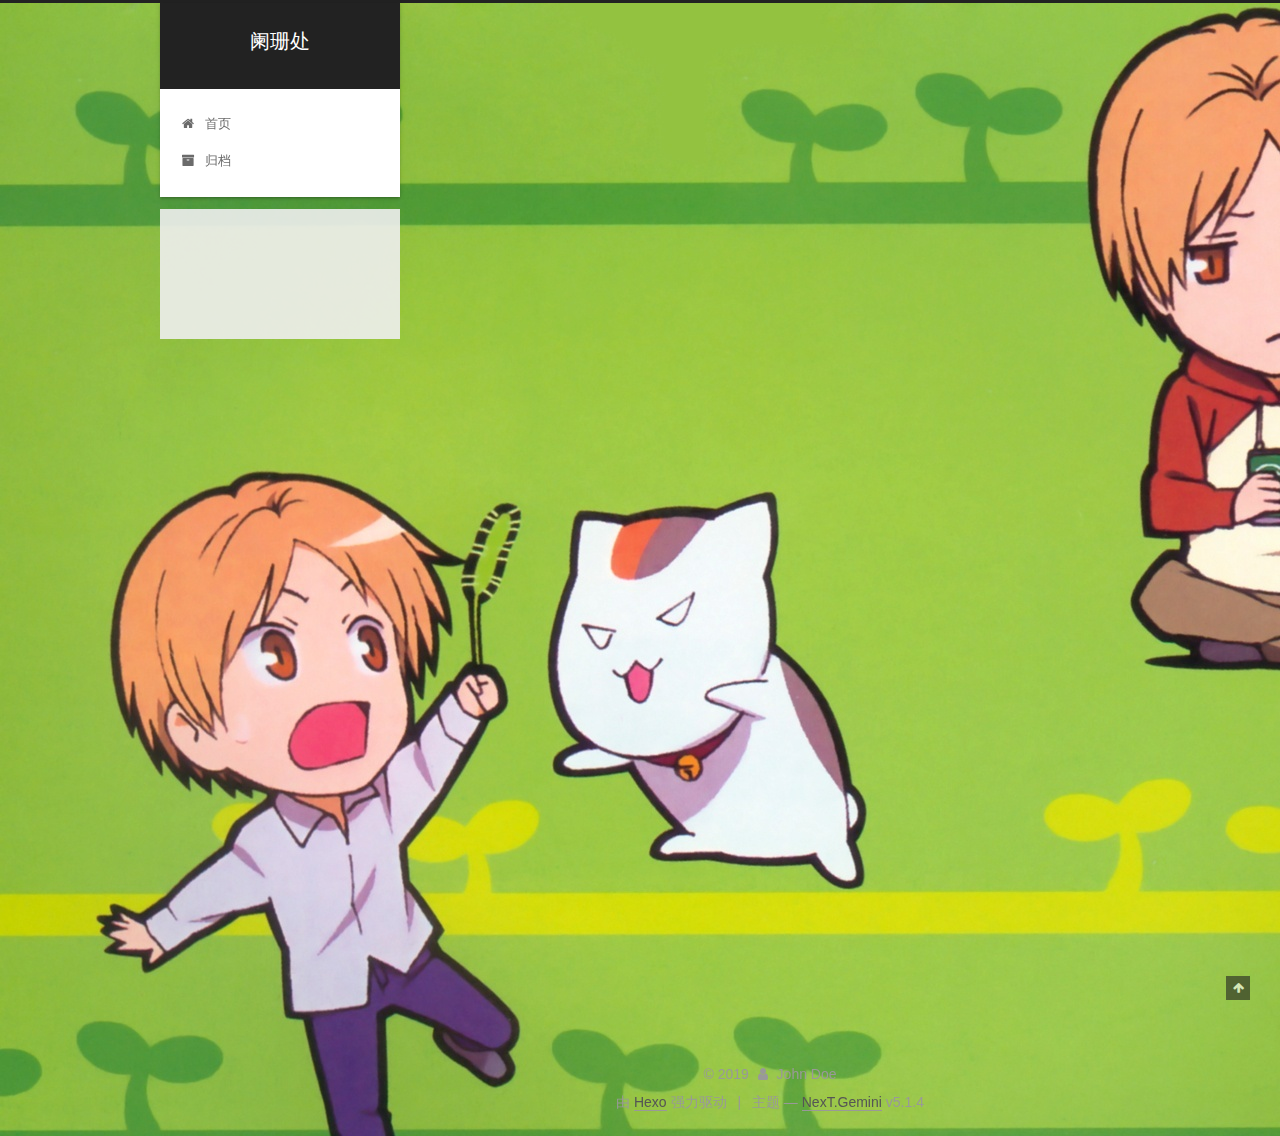
==== commit 87d8a754: "Site updated: 2019-07-30 20:33:40" ====
--- a/index.html
+++ b/index.html
@@ -5,7 +5,7 @@
   
 
 
-<html class="theme-next muse use-motion" lang="zh-Hans">
+<html class="theme-next gemini use-motion" lang="zh-Hans">
 <head><meta name="generator" content="Hexo 3.9.0">
   <meta charset="UTF-8">
 <meta http-equiv="X-UA-Compatible" content="IE=edge">
@@ -93,7 +93,7 @@
   var NexT = window.NexT || {};
   var CONFIG = {
     root: '/',
-    scheme: 'Muse',
+    scheme: 'Gemini',
     version: '5.1.4',
     sidebar: {"position":"left","display":"post","offset":12,"b2t":false,"scrollpercent":false,"onmobile":false},
     fancybox: true,
@@ -453,7 +453,7 @@
 
 
 
-  <div class="theme-info">主题 &mdash; <a class="theme-link" target="_blank" href="https://github.com/iissnan/hexo-theme-next">NexT.Muse</a> v5.1.4</div>
+  <div class="theme-info">主题 &mdash; <a class="theme-link" target="_blank" href="https://github.com/iissnan/hexo-theme-next">NexT.Gemini</a> v5.1.4</div>
 
 
 
@@ -553,6 +553,13 @@
   
   
 
+
+  <script type="text/javascript" src="/js/src/affix.js?v=5.1.4"></script>
+
+  <script type="text/javascript" src="/js/src/schemes/pisces.js?v=5.1.4"></script>
+
+
+
   
 
   
--- a/css/main.css
+++ b/css/main.css
@@ -189,7 +189,7 @@
   font-size: 14px;
   line-height: 2;
   color: #555;
-  background: #fff;
+  background: #eee;
 }
 @media (max-width: 767px) {
   body {
@@ -445,7 +445,7 @@
 .header-inner {
   margin: 0 auto;
   padding: 100px 0 70px;
-  width: 700px;
+  width: calc(100% - 252px);
 }
 @media (min-width: 1600px) {
   .container .header-inner {
@@ -457,7 +457,7 @@
 }
 .main-inner {
   margin: 0 auto;
-  width: 700px;
+  width: calc(100% - 252px);
 }
 @media (min-width: 1600px) {
   .container .main-inner {
@@ -474,7 +474,7 @@
 .footer-inner {
   box-sizing: border-box;
   margin: 20px auto;
-  width: 700px;
+  width: calc(100% - 252px);
 }
 @media (min-width: 1600px) {
   .container .footer-inner {
@@ -653,8 +653,8 @@
 @media (min-width: 992px) {
   .full-image.full-image.full-image.full-image {
     max-width: none;
-    width: 110%;
-    margin: 25px -5%;
+    width: 118%;
+    margin: 0 -9%;
   }
 }
 .blockquote-center,
@@ -940,11 +940,11 @@
   display: inline-block;
   padding: 0 20px;
   font-size: 14px;
-  color: #fff;
-  background: #222;
-  border: 2px solid #222;
+  color: #555;
+  background: #fff;
+  border: 2px solid #555;
   text-decoration: none;
-  border-radius: 0;
+  border-radius: 2px;
   transition-property: background-color;
   transition-duration: 0.2s;
   transition-timing-function: ease-in-out;
@@ -953,8 +953,8 @@
 }
 .btn:hover {
   border-color: #222;
-  color: #222;
-  background: #fff;
+  color: #fff;
+  background: #222;
 }
 .btn +.btn {
   margin: 0 0 8px 8px;
@@ -1066,7 +1066,7 @@
   width: 24px;
   background: #222;
   font-size: 12px;
-  opacity: 1;
+  opacity: 0.6;
   color: #fff;
   cursor: pointer;
   text-align: center;
@@ -1087,7 +1087,7 @@
   }
 }
 .back-to-top.back-to-top-on {
-  bottom: 19px;
+  bottom: 30px;
 }
 .header {
   background: transparent;
@@ -1136,7 +1136,7 @@
 .site-subtitle {
   margin-top: 10px;
   font-size: 13px;
-  color: #999;
+  color: #ddd;
 }
 .use-motion .brand {
   opacity: 0;
@@ -1209,7 +1209,8 @@
   transition-timing-function: ease-in-out;
   transition-delay: 0s;
 }
-.menu .menu-item a:hover {
+.menu .menu-item a:hover,
+.menu-item-active a {
   border-bottom-color: #222;
 }
 .menu .menu-item .fa {
@@ -1738,20 +1739,20 @@
   display: block;
   margin: 0 auto;
   padding: 2px;
-  max-width: 96px;
+  max-width: 120px;
   height: auto;
-  border: 2px solid #333;
+  border: 1px solid #eee;
 }
 .site-author-name {
-  margin: 5px 0 0;
+  margin: 0;
   text-align: center;
-  color: #f5f5f5;
-  font-weight: normal;
+  color: #222;
+  font-weight: 600;
 }
 .site-description {
-  margin-top: 5px;
+  margin-top: 0;
   text-align: center;
-  font-size: 14px;
+  font-size: 13px;
   color: #999;
 }
 .site-state {
@@ -1763,7 +1764,7 @@
 .site-state-item {
   display: inline-block;
   padding: 0 15px;
-  border-left: 1px solid #333;
+  border-left: 1px solid #eee;
 }
 .site-state-item:first-child {
   border-left: none;
@@ -1776,11 +1777,11 @@
   text-align: center;
   color: inherit;
   font-weight: 600;
-  font-size: 18px;
+  font-size: 16px;
 }
 .site-state-item-name {
   font-size: 13px;
-  color: inherit;
+  color: #999;
 }
 .feed-link {
   margin-top: 20px;
@@ -1822,7 +1823,7 @@
   width: 4px;
   height: 4px;
   border-radius: 50%;
-  background: #c3d9d2;
+  background: #69ffff;
 }
 .links-of-blogroll {
   font-size: 13px;
@@ -1860,7 +1861,7 @@
   color: #555;
 }
 .sidebar-nav li:hover {
-  color: #f5f5f5;
+  color: #fc6423;
 }
 .page-post-detail .sidebar-nav-toc {
   padding: 0 5px;
@@ -1869,11 +1870,11 @@
   margin-left: 10px;
 }
 .sidebar-nav .sidebar-nav-active {
-  color: #87daff;
-  border-bottom-color: #87daff;
+  color: #fc6423;
+  border-bottom-color: #fc6423;
 }
 .sidebar-nav .sidebar-nav-active:hover {
-  color: #87daff;
+  color: #fc6423;
 }
 .sidebar-panel {
   display: none;
@@ -1906,12 +1907,12 @@
   transition-timing-function: ease-in-out;
   transition-delay: 0s;
   transition-property: all;
-  color: #999;
-  border-bottom-color: #555;
+  color: #666;
+  border-bottom-color: #ccc;
 }
 .post-toc ol a:hover {
-  color: #ccc;
-  border-bottom-color: #ccc;
+  color: #000;
+  border-bottom-color: #000;
 }
 .post-toc .nav-item {
   overflow: hidden;
@@ -1933,14 +1934,14 @@
   display: block;
 }
 .post-toc .nav .active > a {
-  color: #87daff;
-  border-bottom-color: #87daff;
+  color: #fc6423;
+  border-bottom-color: #fc6423;
 }
 .post-toc .nav .active-current > a {
-  color: #87daff;
+  color: #fc6423;
 }
 .post-toc .nav .active-current > a:hover {
-  color: #87daff;
+  color: #fc6423;
 }
 .footer {
   font-size: 14px;
@@ -2580,85 +2581,545 @@
   }
 }
 .page-post-detail .sidebar-toggle-line {
-  background: #87daff;
+  background: #fc6423;
 }
 .page-post-detail .comments {
   overflow: hidden;
 }
-@media (max-width: 767px) {
-  .header-inner,
-  .container .main-inner,
+.header {
+  position: relative;
+  margin: 0 auto;
+  width: 75%;
+}
+@media (min-width: 768px) and (max-width: 991px) {
+  .header {
+    width: auto;
+  }
+}
+@media (max-width: 767px) {
+  .header {
+    width: auto;
+  }
+}
+.header-inner {
+  position: absolute;
+  top: 0;
+  overflow: hidden;
+  padding: 0;
+  width: 240px;
+  background: #fff;
+  box-shadow: 0 2px 2px 0 rgba(0,0,0,0.12), 0 3px 1px -2px rgba(0,0,0,0.06), 0 1px 5px 0 rgba(0,0,0,0.12);
+  border-radius: initial;
+}
+@media (min-width: 1600px) {
+  .container .header-inner {
+    width: 240px;
+  }
+}
+@media (min-width: 768px) and (max-width: 991px) {
+  .header-inner {
+    position: relative;
+    width: auto;
+    border-radius: initial;
+  }
+}
+@media (max-width: 767px) {
+  .header-inner {
+    position: relative;
+    width: auto;
+    border-radius: initial;
+  }
+}
+.main:before,
+.main:after {
+  content: " ";
+  display: table;
+}
+.main:after {
+  clear: both;
+}
+@media (min-width: 768px) and (max-width: 991px) {
+  .main {
+    padding-bottom: 100px;
+  }
+}
+@media (max-width: 767px) {
+  .main {
+    padding-bottom: 100px;
+  }
+}
+.container .main-inner {
+  width: 75%;
+}
+@media (min-width: 768px) and (max-width: 991px) {
+  .container .main-inner {
+    width: auto;
+  }
+}
+@media (max-width: 767px) {
+  .container .main-inner {
+    width: auto;
+  }
+}
+.content-wrap {
+  float: right;
+  box-sizing: border-box;
+  padding: 40px;
+  width: calc(100% - 252px);
+  background: #fff;
+  min-height: 700px;
+  box-shadow: 0 2px 2px 0 rgba(0,0,0,0.12), 0 3px 1px -2px rgba(0,0,0,0.06), 0 1px 5px 0 rgba(0,0,0,0.12);
+  border-radius: initial;
+}
+@media (min-width: 768px) and (max-width: 991px) {
+  .content-wrap {
+    width: 100%;
+    padding: 20px;
+    border-radius: initial;
+  }
+}
+@media (max-width: 767px) {
+  .content-wrap {
+    width: 100%;
+    padding: 20px;
+    min-height: auto;
+    border-radius: initial;
+  }
+}
+.sidebar {
+  position: static;
+  float: left;
+  margin-top: 300px;
+  width: 240px;
+  background: #eee;
+  box-shadow: none;
+}
+@media (min-width: 768px) and (max-width: 991px) {
+  .sidebar {
+    display: none;
+  }
+}
+@media (max-width: 767px) {
+  .sidebar {
+    display: none;
+  }
+}
+.sidebar-toggle {
+  display: none;
+}
+.footer-inner {
+  width: 75%;
+  padding-left: 260px;
+}
+@media (min-width: 768px) and (max-width: 991px) {
   .footer-inner {
     width: auto;
-  }
-}
-embed {
-  display: block;
-  margin: 0px auto 25px auto;
-}
-.custom-logo .site-meta-headline {
-  text-align: center;
-}
-.custom-logo .brand {
+    padding-left: 0 !important;
+    padding-right: 0 !important;
+  }
+}
+@media (max-width: 767px) {
+  .footer-inner {
+    width: auto;
+    padding-left: 0 !important;
+    padding-right: 0 !important;
+  }
+}
+.sidebar-position-right .header-inner {
+  right: 0;
+}
+.sidebar-position-right .content-wrap {
+  float: left;
+}
+.sidebar-position-right .sidebar {
+  float: right;
+}
+.sidebar-position-right .footer-inner {
+  padding-left: 0;
+  padding-right: 260px;
+}
+.site-brand-wrapper {
+  position: relative;
+}
+.site-meta {
+  padding: 20px 0;
+  color: #fff;
+  background: #222;
+}
+@media (min-width: 768px) and (max-width: 991px) {
+  .site-meta {
+    box-shadow: 0 0 16px rgba(0,0,0,0.5);
+  }
+}
+@media (max-width: 767px) {
+  .site-meta {
+    box-shadow: 0 0 16px rgba(0,0,0,0.5);
+  }
+}
+.brand {
+  padding: 0;
   background: none;
 }
-.custom-logo .site-title {
-  margin: 10px auto 0;
-  font-size: 24px;
-  color: #222;
-}
-.custom-logo .site-title a {
-  border: none;
-}
-.custom-logo-image {
-  margin: 0 auto;
-  padding: 5px;
-  max-width: 150px;
-  background: #fff;
-}
-@media (max-width: 767px) {
-  .site-nav {
-    position: absolute;
-    left: 0;
-    top: 52px;
-    margin: 0;
-    width: 100%;
-    padding: 0;
-    background: #fff;
-    border-bottom: 1px solid #ddd;
-    z-index: 1030;
-  }
-}
-@media (max-width: 767px) {
-  .menu {
-    text-align: left;
-  }
-}
-@media (max-width: 767px) {
-  .menu .menu-item {
-    display: block;
-    margin: 0 10px;
-    vertical-align: top;
-  }
-}
-@media (max-width: 767px) {
-  .menu .menu-item br {
-    display: none;
-  }
-}
-@media (max-width: 767px) {
-  .menu .menu-item a {
-    padding: 5px 10px;
-  }
-}
-.menu .menu-item .fa {
-  margin-right: 0;
+.brand:hover {
+  color: #fff;
+}
+.site-subtitle {
+  margin: 10px 10px 0;
+  font-weight: initial;
 }
 .site-search form {
   display: none;
 }
+.site-nav {
+  border-top: none;
+}
+@media (min-width: 768px) and (max-width: 991px) {
+  .site-nav {
+    display: none !important;
+  }
+}
+@media (min-width: 768px) and (max-width: 991px) {
+  .site-nav-on {
+    display: block !important;
+  }
+}
+.menu .menu-item {
+  display: block;
+  margin: 0;
+}
+.menu .menu-item a {
+  position: relative;
+  box-sizing: border-box;
+  padding: 5px 20px;
+  text-align: left;
+  line-height: inherit;
+  transition-property: background-color;
+  transition-duration: 0.2s;
+  transition-timing-function: ease-in-out;
+  transition-delay: 0s;
+}
+.menu .menu-item a:hover,
+.menu-item-active a {
+  background: #f9f9f9;
+  border-bottom-color: #fff;
+}
+.menu .menu-item br {
+  display: none;
+}
+.menu-item-active a:after {
+  content: " ";
+  position: absolute;
+  top: 50%;
+  margin-top: -3px;
+  right: 15px;
+  width: 6px;
+  height: 6px;
+  border-radius: 50%;
+  background-color: #bbb;
+}
+.btn-bar {
+  background-color: #fff;
+}
+.site-nav-toggle {
+  left: 20px;
+  top: 50%;
+  -webkit-transform: translateY(-50%);
+  -webkit-transform: translateY(-50%);
+  -moz-transform: translateY(-50%);
+  -ms-transform: translateY(-50%);
+  -o-transform: translateY(-50%);
+  transform: translateY(-50%);
+}
+@media (min-width: 768px) and (max-width: 991px) {
+  .site-nav-toggle {
+    display: block;
+  }
+}
+.use-motion .sidebar .motion-element {
+  opacity: 1;
+}
+.sidebar {
+  margin-left: -100%;
+  right: auto;
+  bottom: auto;
+  -webkit-transform: none;
+}
+.sidebar-inner {
+  box-sizing: border-box;
+  width: 240px;
+  color: #555;
+  background: #fff;
+  box-shadow: 0 2px 2px 0 rgba(0,0,0,0.12), 0 3px 1px -2px rgba(0,0,0,0.06), 0 1px 5px 0 rgba(0,0,0,0.12), 0 -1px 0.5px 0 rgba(0,0,0,0.09);
+  border-radius: initial;
+  opacity: 0;
+}
+.sidebar-inner.affix {
+  position: fixed;
+  top: 12px;
+}
+.sidebar-inner.affix-bottom {
+  position: absolute;
+}
+.site-overview {
+  text-align: left;
+}
+.site-author:before,
+.site-author:after {
+  content: " ";
+  display: table;
+}
+.site-author:after {
+  clear: both;
+}
+.sidebar a {
+  color: #555;
+}
+.sidebar a:hover {
+  color: #222;
+}
+.site-state-item {
+  padding: 0 10px;
+}
+.links-of-author-item a:before {
+  display: none;
+}
+.links-of-author-item a {
+  border-bottom: none;
+  text-decoration: underline;
+}
+.feed-link {
+  border-top: 1px dotted #ccc;
+  border-bottom: 1px dotted #ccc;
+  text-align: center;
+}
+.feed-link a {
+  display: block;
+  color: #fc6423;
+  border: none;
+}
+.feed-link a:hover {
+  background: none;
+  color: #e34603;
+}
+.feed-link a:hover i {
+  color: #e34603;
+}
+.links-of-author {
+  display: flex;
+  flex-wrap: wrap;
+  justify-content: center;
+}
+.links-of-author-item {
+  margin: 5px 0 0;
+  width: 50%;
+}
+.links-of-author-item a {
+  max-width: 216px;
+  box-sizing: border-box;
+  display: inline-block;
+  margin-right: 0;
+  margin-bottom: 0;
+  padding: 0 5px;
+  overflow: hidden;
+  white-space: nowrap;
+  text-overflow: ellipsis;
+}
+.links-of-author-item a {
+  display: block;
+  text-decoration: none;
+}
+.links-of-author-item a:hover {
+  border-radius: 4px;
+  background: #eee;
+}
+.links-of-author-item .fa {
+  margin-right: 2px;
+  font-size: 16px;
+}
+.links-of-author-item .fa-globe {
+  font-size: 15px;
+}
+.links-of-blogroll {
+  text-align: center;
+  margin-top: 20px;
+  padding: 3px 0 0;
+  border-top: 1px dotted #ccc;
+}
+.links-of-blogroll-title {
+  margin-top: 0;
+}
+.links-of-blogroll-item {
+  padding: 0;
+}
+.links-of-blogroll-inline:before,
+.links-of-blogroll-inline:after {
+  content: " ";
+  display: table;
+}
+.links-of-blogroll-inline:after {
+  clear: both;
+}
 .links-of-blogroll-inline .links-of-blogroll-item {
-  display: inline-block;
+  margin: 5px 0 0;
+  width: 50%;
+  display: inline-block;
+  width: unset;
+}
+.links-of-blogroll-inline .links-of-blogroll-item a {
+  max-width: 216px;
+  box-sizing: border-box;
+  display: inline-block;
+  margin-right: 0;
+  margin-bottom: 0;
+  padding: 0 5px;
+  overflow: hidden;
+  white-space: nowrap;
+  text-overflow: ellipsis;
+}
+.content-wrap {
+  padding: initial;
+  background: initial;
+  box-shadow: initial;
+  border-radius: initial;
+}
+.post-block {
+  padding: 40px;
+  background: #fff;
+  box-shadow: 0 2px 2px 0 rgba(0,0,0,0.12), 0 3px 1px -2px rgba(0,0,0,0.06), 0 1px 5px 0 rgba(0,0,0,0.12);
+  border-radius: initial;
+}
+#posts > article + article .post-block {
+  margin-top: 12px;
+  box-shadow: 0 2px 2px 0 rgba(0,0,0,0.12), 0 3px 1px -2px rgba(0,0,0,0.06), 0 1px 5px 0 rgba(0,0,0,0.12), 0 -1px 0.5px 0 rgba(0,0,0,0.09);
+  border-radius: initial;
+}
+.comments {
+  padding: 40px;
+  margin: initial;
+  margin-top: 12px;
+  background: #fff;
+  box-shadow: 0 2px 2px 0 rgba(0,0,0,0.12), 0 3px 1px -2px rgba(0,0,0,0.06), 0 1px 5px 0 rgba(0,0,0,0.12), 0 -1px 0.5px 0 rgba(0,0,0,0.09);
+  border-radius: initial;
+}
+.posts-expand {
+  padding-top: initial;
+}
+.post-nav-divider {
+  width: 4%;
+}
+.post-nav-item {
+  width: 48%;
+}
+.post-eof,
+.post-spread {
+  display: none !important;
+}
+.pagination {
+  margin: 12px 0 0;
+  border-top: initial;
+  background: #fff;
+  box-shadow: 0 2px 2px 0 rgba(0,0,0,0.12), 0 3px 1px -2px rgba(0,0,0,0.06), 0 1px 5px 0 rgba(0,0,0,0.12), 0 -1px 0.5px 0 rgba(0,0,0,0.09);
+  border-radius: initial;
+  padding: 10px 0 10px;
+}
+.pagination .prev,
+.pagination .next,
+.pagination .page-number {
+  margin-bottom: initial;
+  top: initial;
+}
+.main {
+  padding-bottom: initial;
+}
+.footer {
+  bottom: auto;
+}
+.post-header h1,
+.post-header h2 {
+  margin: initial;
+}
+.posts-expand .post-title-link {
+  line-height: inherit;
+}
+.posts-expand .post-title {
+  font-size: 1.7em;
+}
+.post-body h1 {
+  font-size: 1.6em;
+  border-bottom: 1px solid #eee;
+}
+.post-body h2 {
+  font-size: 1.45em;
+  border-bottom: 1px solid #eee;
+}
+.post-body h3 {
+  font-size: 1.3em;
+  border-bottom: 1px dotted #eee;
+}
+.post-body h4 {
+  font-size: 1.2em;
+}
+.post-body h5 {
+  font-size: 1.07em;
+}
+.post-body h6 {
+  font-size: 1.03em;
+}
+@media (min-width: 768px) and (max-width: 991px) {
+  .content-wrap {
+    padding: 10px;
+  }
+  .posts-expand {
+    margin: initial;
+  }
+  .posts-expand .post-button {
+    margin-top: 20px;
+  }
+  .post-block {
+    padding: 20px;
+    box-shadow: 0 2px 2px 0 rgba(0,0,0,0.12), 0 3px 1px -2px rgba(0,0,0,0.06), 0 1px 5px 0 rgba(0,0,0,0.12), 0 -1px 0.5px 0 rgba(0,0,0,0.09);
+    border-radius: initial;
+  }
+  #posts > article + article .post-block {
+    margin-top: 10px;
+  }
+  .comments {
+    margin-top: 10px;
+    padding: 10px 20px;
+  }
+  .pagination {
+    margin: 10px 0 0;
+  }
+}
+@media (max-width: 767px) {
+  .content-wrap {
+    padding: 8px;
+  }
+  .posts-expand {
+    margin: initial;
+  }
+  .posts-expand .post-button {
+    margin-top: 12px;
+  }
+  .posts-expand img {
+    padding: initial !important;
+  }
+  .post-block {
+    padding: 12px;
+    min-height: auto;
+    box-shadow: 0 2px 2px 0 rgba(0,0,0,0.12), 0 3px 1px -2px rgba(0,0,0,0.06), 0 1px 5px 0 rgba(0,0,0,0.12), 0 -1px 0.5px 0 rgba(0,0,0,0.09);
+    border-radius: initial;
+  }
+  #posts > article + article .post-block {
+    margin-top: 8px;
+  }
+  .comments {
+    margin-top: 8px;
+    padding: 0 12px;
+  }
+  .pagination {
+    margin: 8px 0 0;
+  }
 }
 body {
   background-image: url("/images/1.jpg");
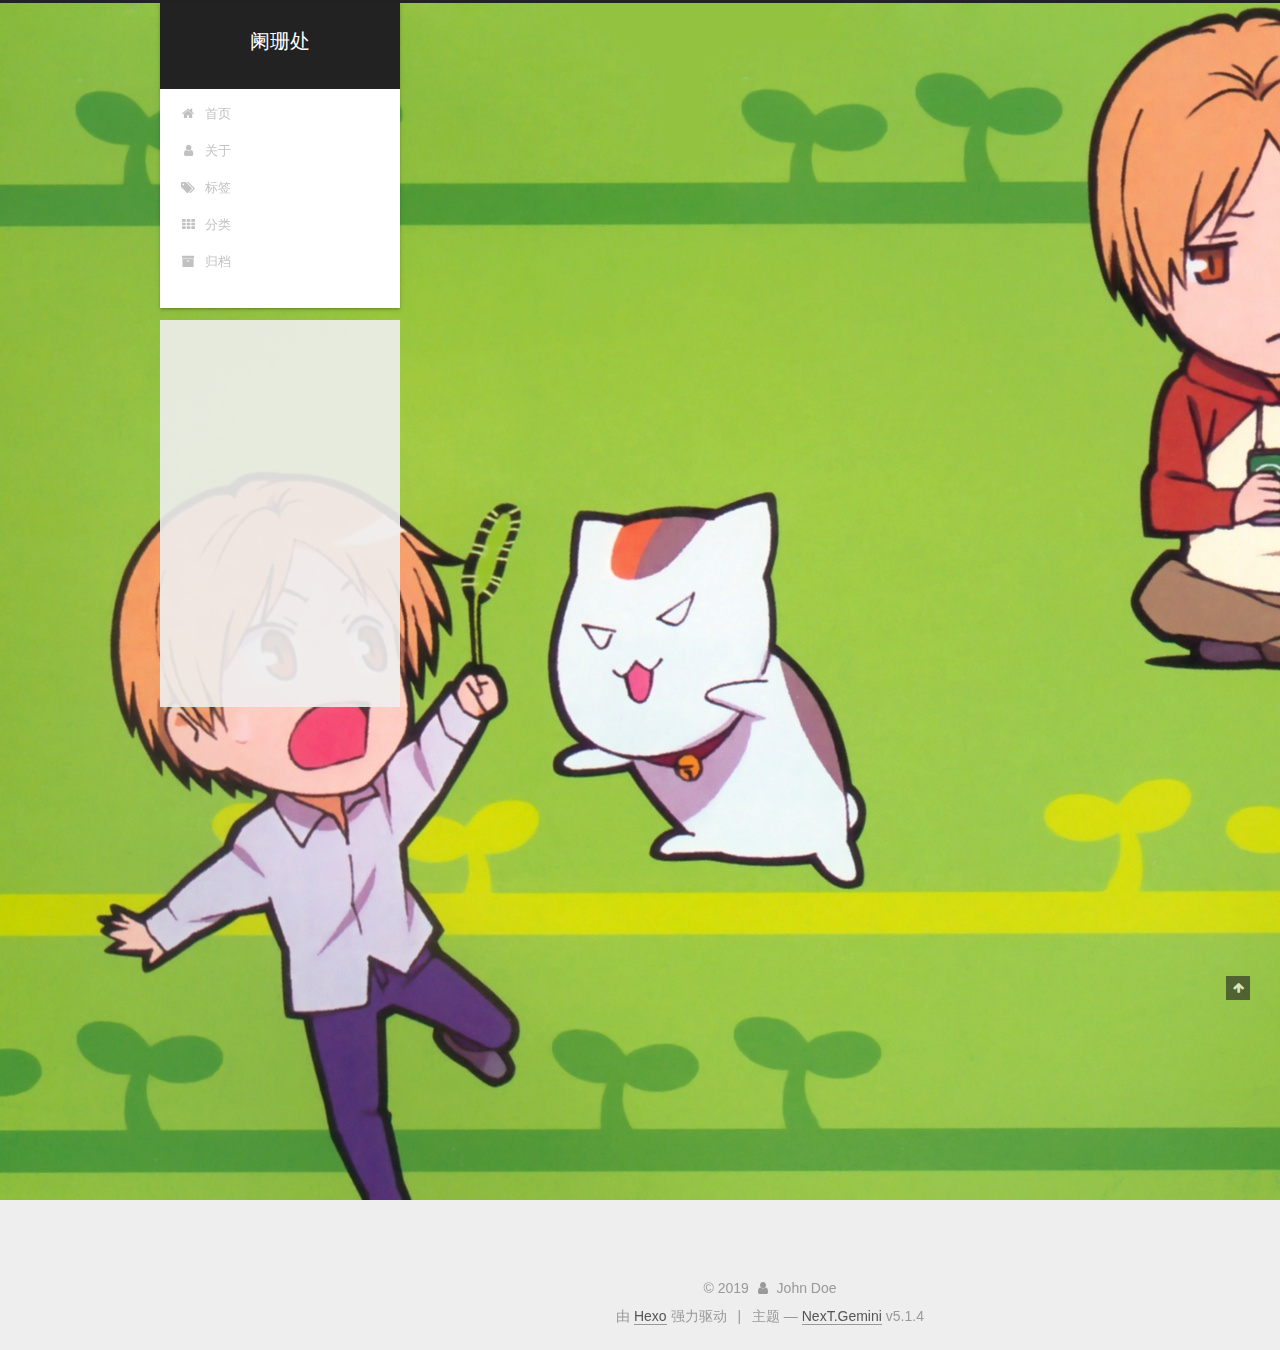
==== commit 5d3bf8a7: "Site updated: 2019-07-30 22:40:51" ====
--- a/index.html
+++ b/index.html
@@ -187,6 +187,36 @@
         </li>
       
         
+        <li class="menu-item menu-item-about">
+          <a href="/about/" rel="section">
+            
+              <i class="menu-item-icon fa fa-fw fa-user"></i> <br>
+            
+            关于
+          </a>
+        </li>
+      
+        
+        <li class="menu-item menu-item-tags">
+          <a href="/tags/" rel="section">
+            
+              <i class="menu-item-icon fa fa-fw fa-tags"></i> <br>
+            
+            标签
+          </a>
+        </li>
+      
+        
+        <li class="menu-item menu-item-categories">
+          <a href="/categories/" rel="section">
+            
+              <i class="menu-item-icon fa fa-fw fa-th"></i> <br>
+            
+            分类
+          </a>
+        </li>
+      
+        
         <li class="menu-item menu-item-archives">
           <a href="/archives/" rel="section">
             
@@ -229,12 +259,131 @@
   
   
   <div class="post-block">
-    <link itemprop="mainEntityOfPage" href="http://yoursite.com/2019/07/30/hello-world/">
+    <link itemprop="mainEntityOfPage" href="http://yoursite.com/2019/07/30/hexo博客的搭建/">
 
     <span hidden itemprop="author" itemscope itemtype="http://schema.org/Person">
       <meta itemprop="name" content="John Doe">
       <meta itemprop="description" content>
-      <meta itemprop="image" content="/images/avatar.gif">
+      <meta itemprop="image" content="/images/2.jpg">
+    </span>
+
+    <span hidden itemprop="publisher" itemscope itemtype="http://schema.org/Organization">
+      <meta itemprop="name" content="阑珊处">
+    </span>
+
+    
+      <header class="post-header">
+
+        
+        
+          <h1 class="post-title" itemprop="name headline">
+                
+                <a class="post-title-link" href="/2019/07/30/hexo博客的搭建/" itemprop="url">hexo博客的搭建</a></h1>
+        
+
+        <div class="post-meta">
+          <span class="post-time">
+            
+              <span class="post-meta-item-icon">
+                <i class="fa fa-calendar-o"></i>
+              </span>
+              
+                <span class="post-meta-item-text">发表于</span>
+              
+              <time title="创建于" itemprop="dateCreated datePublished" datetime="2019-07-30T22:39:34+08:00">
+                2019-07-30
+              </time>
+            
+
+            
+
+            
+          </span>
+
+          
+
+          
+            
+          
+
+          
+          
+
+          
+
+          
+
+          
+
+        </div>
+      </header>
+    
+
+    
+    
+    
+    <div class="post-body" itemprop="articleBody">
+
+      
+      
+
+      
+        
+          
+            
+          
+        
+      
+    </div>
+    
+    
+    
+
+    
+
+    
+
+    
+
+    <footer class="post-footer">
+      
+
+      
+
+      
+
+      
+      
+        <div class="post-eof"></div>
+      
+    </footer>
+  </div>
+  
+  
+  
+  </article>
+
+
+    
+      
+
+  
+
+  
+  
+  
+
+  <article class="post post-type-normal" itemscope itemtype="http://schema.org/Article">
+  
+  
+  
+  <div class="post-block">
+    <link itemprop="mainEntityOfPage" href="http://yoursite.com/2019/07/30/hello-world/">
+
+    <span hidden itemprop="author" itemscope itemtype="http://schema.org/Person">
+      <meta itemprop="name" content="John Doe">
+      <meta itemprop="description" content>
+      <meta itemprop="image" content="/images/2.jpg">
     </span>
 
     <span hidden itemprop="publisher" itemscope itemtype="http://schema.org/Organization">
@@ -383,6 +532,8 @@
         <div class="site-overview">
           <div class="site-author motion-element" itemprop="author" itemscope itemtype="http://schema.org/Person">
             
+              <img class="site-author-image" itemprop="image" src="/images/2.jpg" alt="John Doe">
+            
               <p class="site-author-name" itemprop="name">John Doe</p>
               <p class="site-description motion-element" itemprop="description"></p>
           </div>
@@ -394,7 +545,7 @@
               
                 <a href="/archives/">
               
-                  <span class="site-state-item-count">1</span>
+                  <span class="site-state-item-count">2</span>
                   <span class="site-state-item-name">日志</span>
                 </a>
               </div>
@@ -408,6 +559,22 @@
 
           
 
+          
+            <div class="links-of-author motion-element">
+                
+                  <span class="links-of-author-item">
+                    <a href="https://github.com/liuguoxiang2" target="_blank" title="GitHub">
+                      
+                        <i class="fa fa-fw fa-github"></i>GitHub</a>
+                  </span>
+                
+                  <span class="links-of-author-item">
+                    <a href="mailto:501292859@qq.com" target="_blank" title="E-Mail">
+                      
+                        <i class="fa fa-fw fa-envelope"></i>E-Mail</a>
+                  </span>
+                
+            </div>
           
 
           
--- a/css/main.css
+++ b/css/main.css
@@ -1823,7 +1823,7 @@
   width: 4px;
   height: 4px;
   border-radius: 50%;
-  background: #69ffff;
+  background: #daffd2;
 }
 .links-of-blogroll {
   font-size: 13px;
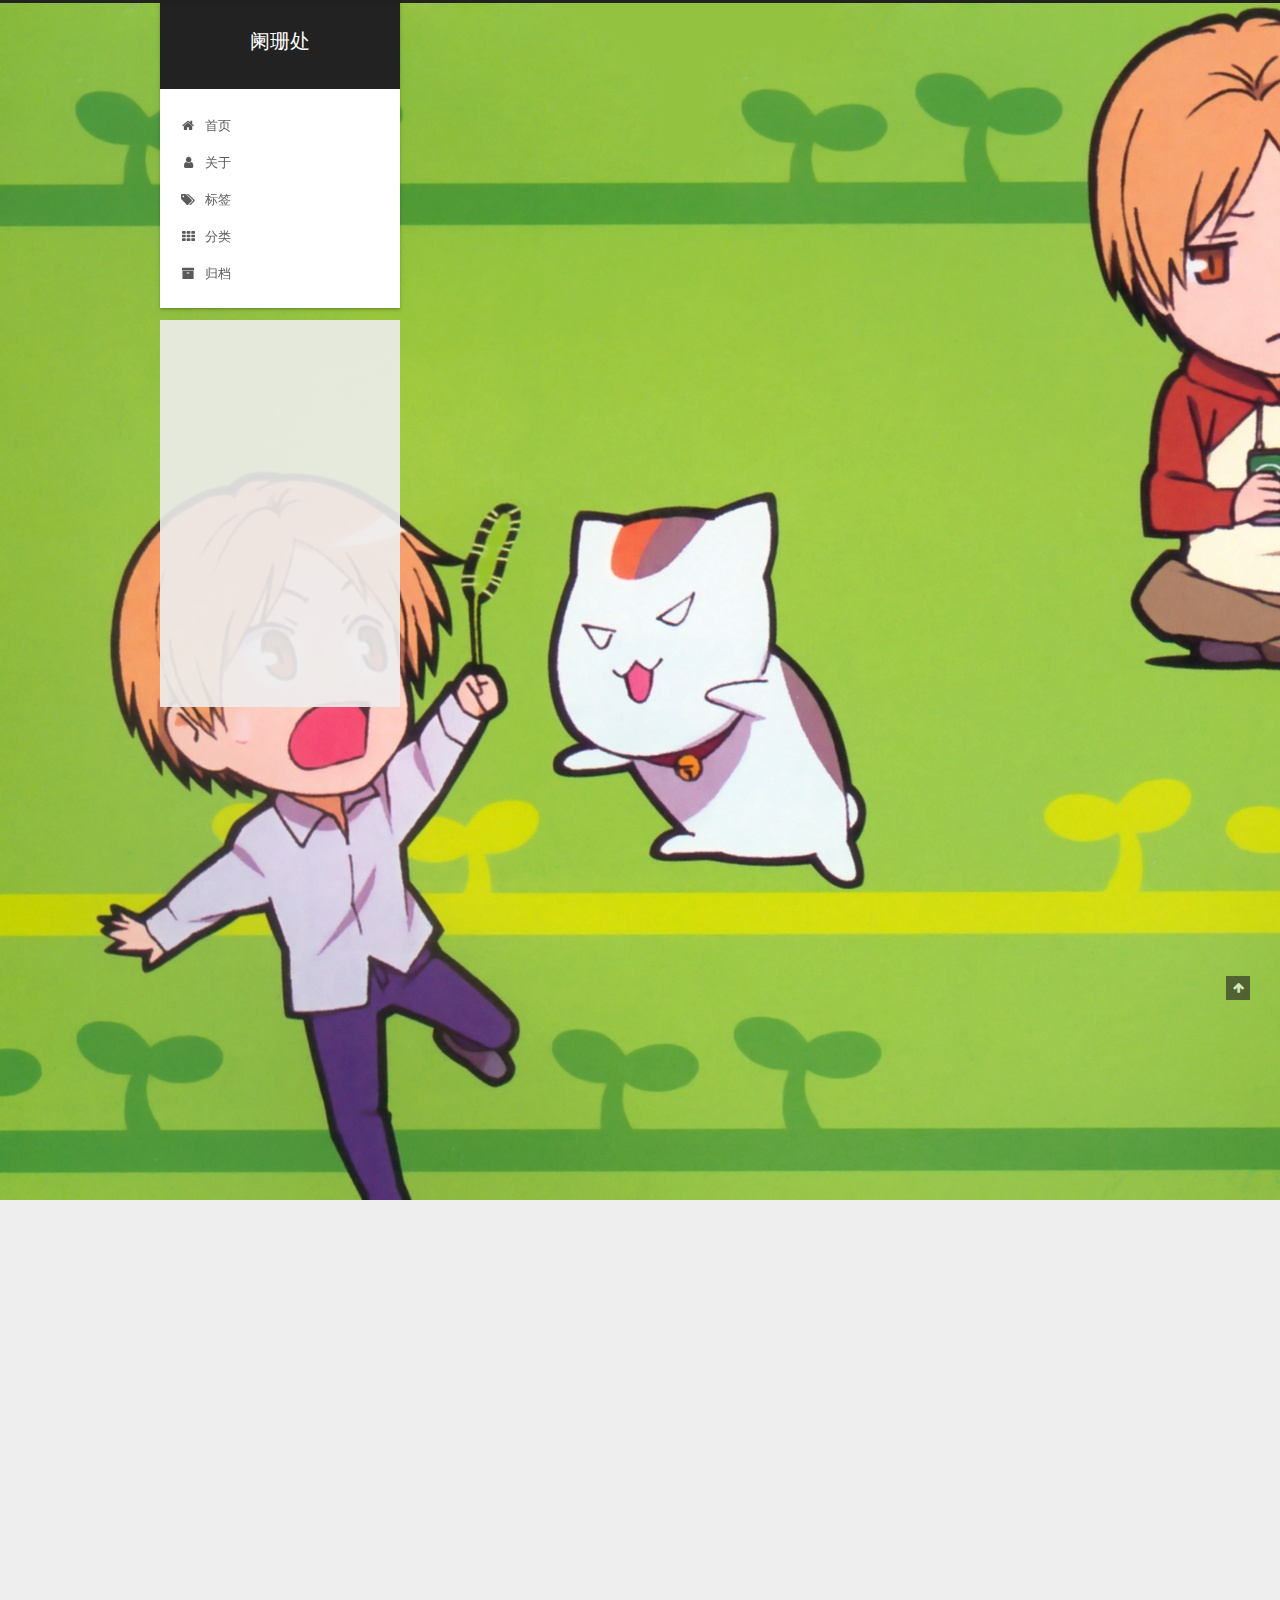
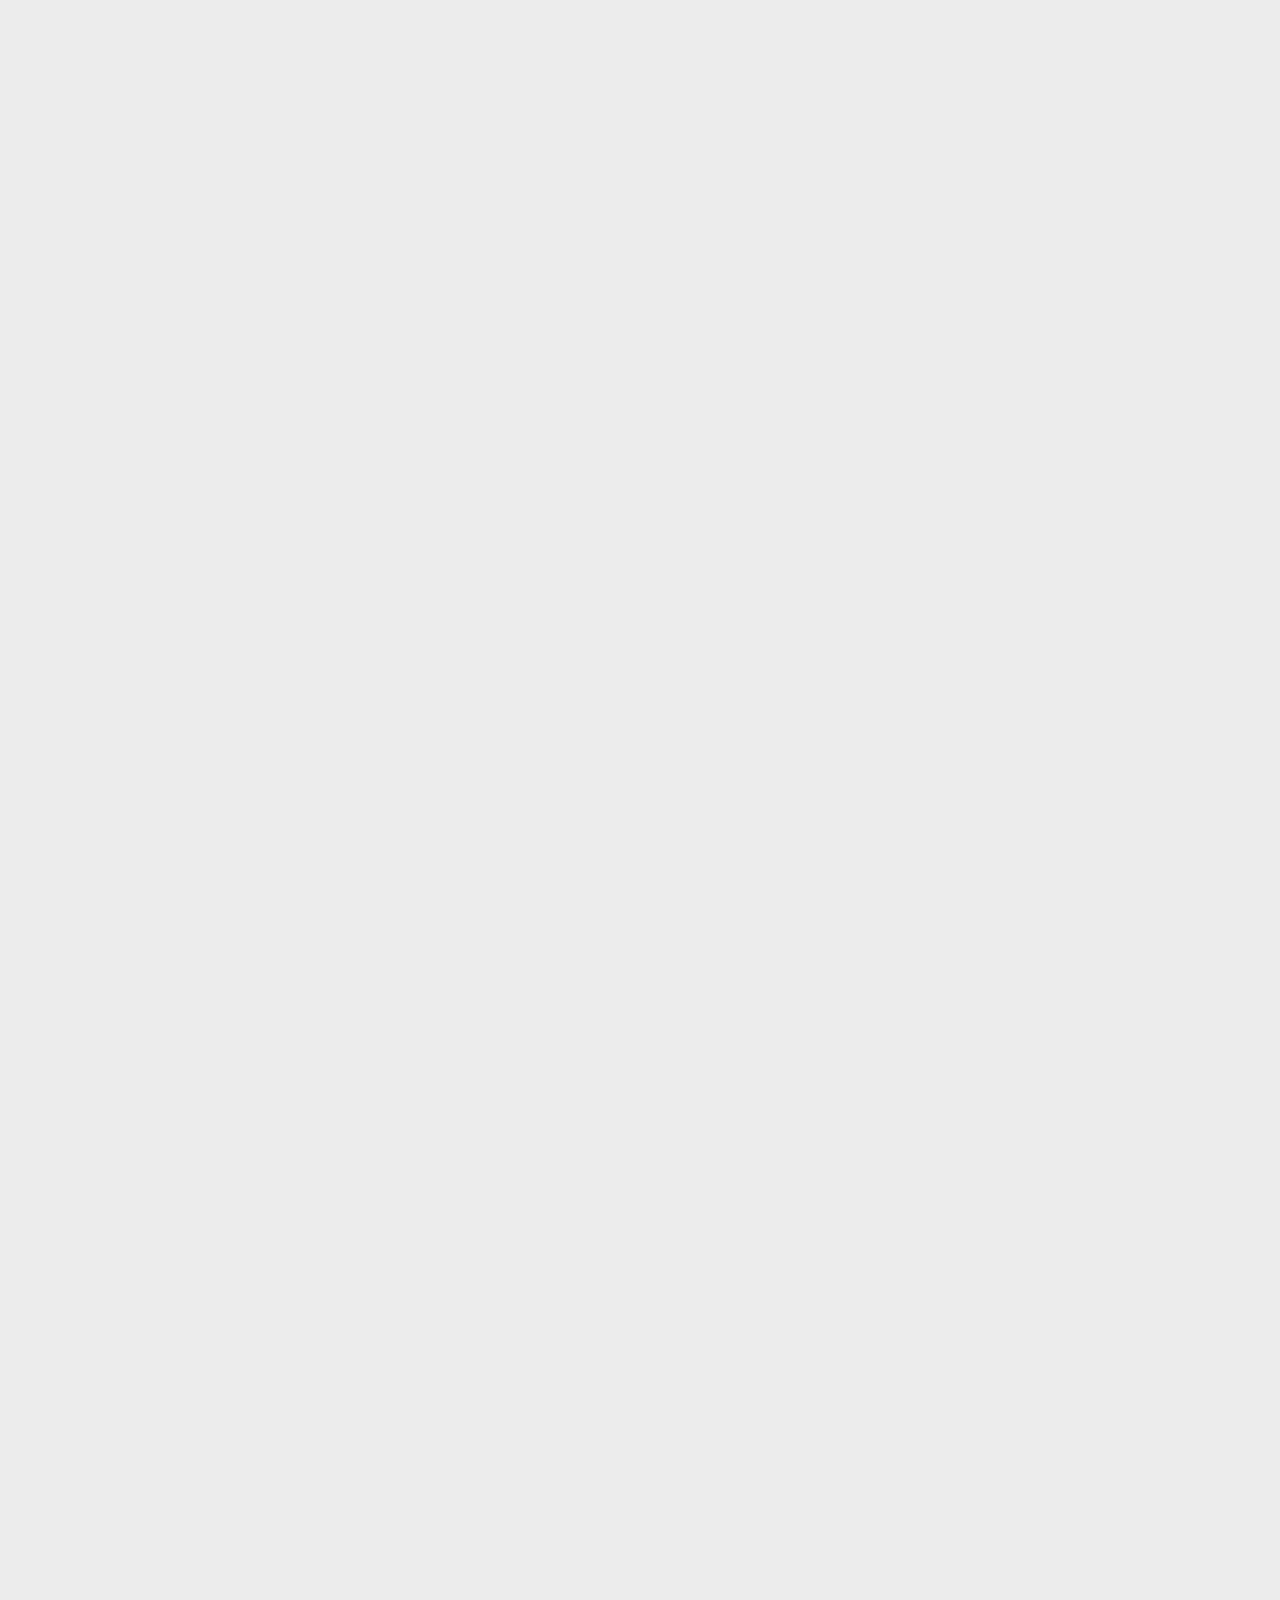
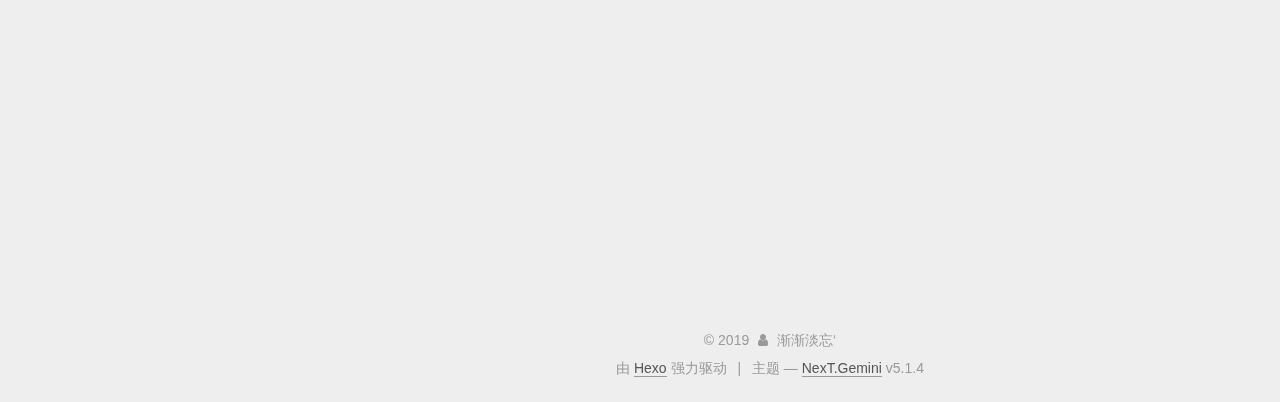
==== commit 867063ea: "Site updated: 2019-07-31 10:50:42" ====
--- a/index.html
+++ b/index.html
@@ -262,7 +262,7 @@
     <link itemprop="mainEntityOfPage" href="http://yoursite.com/2019/07/30/hexo博客的搭建/">
 
     <span hidden itemprop="author" itemscope itemtype="http://schema.org/Person">
-      <meta itemprop="name" content="John Doe">
+      <meta itemprop="name" content="渐渐淡忘‘">
       <meta itemprop="description" content>
       <meta itemprop="image" content="/images/2.jpg">
     </span>
@@ -290,7 +290,7 @@
               
                 <span class="post-meta-item-text">发表于</span>
               
-              <time title="创建于" itemprop="dateCreated datePublished" datetime="2019-07-30T22:39:34+08:00">
+              <time title="创建于" itemprop="dateCreated datePublished" datetime="2019-07-30T22:39:00+08:00">
                 2019-07-30
               </time>
             
@@ -330,7 +330,42 @@
       
         
           
-            
+            <h2 id="hexo博客的搭建（win1064位环境下）"><a href="#hexo博客的搭建（win1064位环境下）" class="headerlink" title="hexo博客的搭建（win1064位环境下）"></a>hexo博客的搭建（win1064位环境下）</h2><h2 id="偶然在B站上看到一个科技区UP发布了一个关于搭建一个博客的视频，之前尝试用springboot搭建，但是苦于自己的基础知识不够，所以暂时选择放弃"><a href="#偶然在B站上看到一个科技区UP发布了一个关于搭建一个博客的视频，之前尝试用springboot搭建，但是苦于自己的基础知识不够，所以暂时选择放弃" class="headerlink" title="  偶然在B站上看到一个科技区UP发布了一个关于搭建一个博客的视频，之前尝试用springboot搭建，但是苦于自己的基础知识不够，所以暂时选择放弃"></a>  偶然在B站上看到一个科技区UP发布了一个关于搭建一个博客的视频，之前尝试用springboot搭建，但是苦于自己的基础知识不够，所以暂时选择放弃</h2><p>一.前期准备</p>
+<ul>
+<li>nodejs</li>
+<li>git工具</li>
+</ul>
+<p>二.安装node js<br> 我这里是直接去nodejs的官网上下载，<a href="https://https://nodejs.org/en/" target="_blank" rel="noopener">nodejs</a>的官网我在这里贴出来了。然后就是一连串的next.然后直到finsh.想知道自己是否已经安装成功nodejs。 win+r打开命令行，输入node -v如果出现版本号说明版本安装成功后。</p>
+<p><img src="../../1.PNG" alt></p>
+<p>三.github账号的注册以及git工具的下载<br> 由于git工具的使用必须要用一个github的账号，所以我们先去github官网去注册一个属于自己的github账号。一定要记得自己的用户名和密码，等下我们部署博客的时候会有用途。接下来我们在去git的官网下载一个git软件（其实git就是一个github的远程管理的工具），下载完成之后我们打开git。弹出一个类似于cmd的界面。<br>   接下来我们在命令行中输入<br> <figure class="highlight plain"><table><tr><td class="gutter"><pre><span class="line">1</span><br></pre></td><td class="code"><pre><span class="line">npm install -g cnpm --registry=https://registry.npm.tabao.org</span><br></pre></td></tr></table></figure></p>
+<p>这一步是为了加快下载的速度，因为NPM在国内的下载不行，在这里指向了淘宝的镜像。</p>
+<hr>
+<p>接下来我们安装hexo框架</p>
+<figure class="highlight plain"><table><tr><td class="gutter"><pre><span class="line">1</span><br></pre></td><td class="code"><pre><span class="line">cnpm install -g hexo-cli</span><br></pre></td></tr></table></figure>
+
+<p>耐心等待几分钟后，就可以了。如果我们想验证是否安装好了hexo,同样的按下win+R输入cmd打开命令行界面,输入</p>
+<figure class="highlight plain"><table><tr><td class="gutter"><pre><span class="line">1</span><br></pre></td><td class="code"><pre><span class="line">hexo -v</span><br></pre></td></tr></table></figure>
+
+<p>出现版本号说明已经安装完成，接下来我们可以愉快的写自己的博客了。</p>
+<p>四.搭建属于自己的博客将其部署到github上<br> 接着我们新建一个文件夹。这里有两种方法，一种是直接右键新建。第二种你也可以在git界面上输入</p>
+<figure class="highlight plain"><table><tr><td class="gutter"><pre><span class="line">1</span><br></pre></td><td class="code"><pre><span class="line">mkdir blog（名字随便取就行了）</span><br></pre></td></tr></table></figure>
+
+<p>这样就在当前目录下生成了一个blog文件夹，接着我们用命令进入到我们刚创建的文件夹里，在git工具中输入</p>
+<figure class="highlight plain"><table><tr><td class="gutter"><pre><span class="line">1</span><br></pre></td><td class="code"><pre><span class="line">hexo init</span><br></pre></td></tr></table></figure>
+
+<p>然后我们再打开刚才的blog文件夹，发现里面多了一些东西，这些就是我们写博客所需的一些配置文件，css等等。</p>
+<p>然后我们就可以启动我们的博客了,在我们当前目录下输入 hexo s即可，然后命令行上就会出现 hexo is running…说明我们的博客已经启动在了4000端口下。然后我们打开浏览器，输入<a href="http://localhost:4000回车就可以看到我们的博客页面了，之后的界面美化，我就不在这里多说了。" target="_blank" rel="noopener">http://localhost:4000回车就可以看到我们的博客页面了，之后的界面美化，我就不在这里多说了。</a></p>
+<hr>
+<p>接下来我们就来说说怎么把我们的博客的部署到远端的github上，这样我们就可以不用每次启动hexo s.直接输入网址就可以访问自己的博客了。</p>
+<p>首先，我们进入到自己github主页下，看到左上角有个new，这个就是新建一个仓库（其实就和文件夹差不多，只是在这里我们叫他仓库，有关hithub的使用大家可以自行百度，我在这里就不讲了）。新建仓库的时候一定要注意仓库名一定要以以下的格式创建（你的github用户名.github.io），不然会无法访问。然后点击finsh，回到我们github主页，你会发现左边多了一个仓库。</p>
+<p>接下来，我们要在我们的目录下安装一个部署的插件，打开git工具，进到我们的博客目录下。输入</p>
+<figure class="highlight plain"><table><tr><td class="gutter"><pre><span class="line">1</span><br></pre></td><td class="code"><pre><span class="line">cnpm install --save hexo-deployer-git</span><br></pre></td></tr></table></figure>
+
+<p>安装成功后，我们开始配置文件，打开博客的文件夹找到一个叫__config.yml 用记事本或者notepad++打开，滑到最下面我们发现一个deploy选项。在下面输入如下的内容</p>
+<figure class="highlight plain"><table><tr><td class="gutter"><pre><span class="line">1</span><br><span class="line">2</span><br><span class="line">3</span><br><span class="line">4</span><br></pre></td><td class="code"><pre><span class="line">deploy:</span><br><span class="line">  type: git</span><br><span class="line">  repo: https://github.com/liuguoxiang2/liuguoxiang2.github.io（这个填你刚才创建仓库的地址，这里我填的是我的）</span><br><span class="line">  branch: master</span><br></pre></td></tr></table></figure>
+
+<p>然后ctrl+s保存,然后我们回到git工具，输入hexo d（其实就是部署的意思）。等到命令结束后，打开浏览器。<strong>输入 https:你的github用户名.github.io</strong>，就大功告成了。以后我们就可以通过这个网址访问你的博客了。</p>
+
           
         
       
@@ -381,7 +416,7 @@
     <link itemprop="mainEntityOfPage" href="http://yoursite.com/2019/07/30/hello-world/">
 
     <span hidden itemprop="author" itemscope itemtype="http://schema.org/Person">
-      <meta itemprop="name" content="John Doe">
+      <meta itemprop="name" content="渐渐淡忘‘">
       <meta itemprop="description" content>
       <meta itemprop="image" content="/images/2.jpg">
     </span>
@@ -409,7 +444,7 @@
               
                 <span class="post-meta-item-text">发表于</span>
               
-              <time title="创建于" itemprop="dateCreated datePublished" datetime="2019-07-30T09:40:42+08:00">
+              <time title="创建于" itemprop="dateCreated datePublished" datetime="2019-07-30T09:40:00+08:00">
                 2019-07-30
               </time>
             
@@ -532,9 +567,9 @@
         <div class="site-overview">
           <div class="site-author motion-element" itemprop="author" itemscope itemtype="http://schema.org/Person">
             
-              <img class="site-author-image" itemprop="image" src="/images/2.jpg" alt="John Doe">
-            
-              <p class="site-author-name" itemprop="name">John Doe</p>
+              <img class="site-author-image" itemprop="image" src="/images/2.jpg" alt="渐渐淡忘‘">
+            
+              <p class="site-author-name" itemprop="name">渐渐淡忘‘</p>
               <p class="site-description motion-element" itemprop="description"></p>
           </div>
 
@@ -606,7 +641,7 @@
   <span class="with-love">
     <i class="fa fa-user"></i>
   </span>
-  <span class="author" itemprop="copyrightHolder">John Doe</span>
+  <span class="author" itemprop="copyrightHolder">渐渐淡忘‘</span>
 
   
 </div>
--- a/css/main.css
+++ b/css/main.css
@@ -1823,7 +1823,7 @@
   width: 4px;
   height: 4px;
   border-radius: 50%;
-  background: #daffd2;
+  background: #007fcb;
 }
 .links-of-blogroll {
   font-size: 13px;
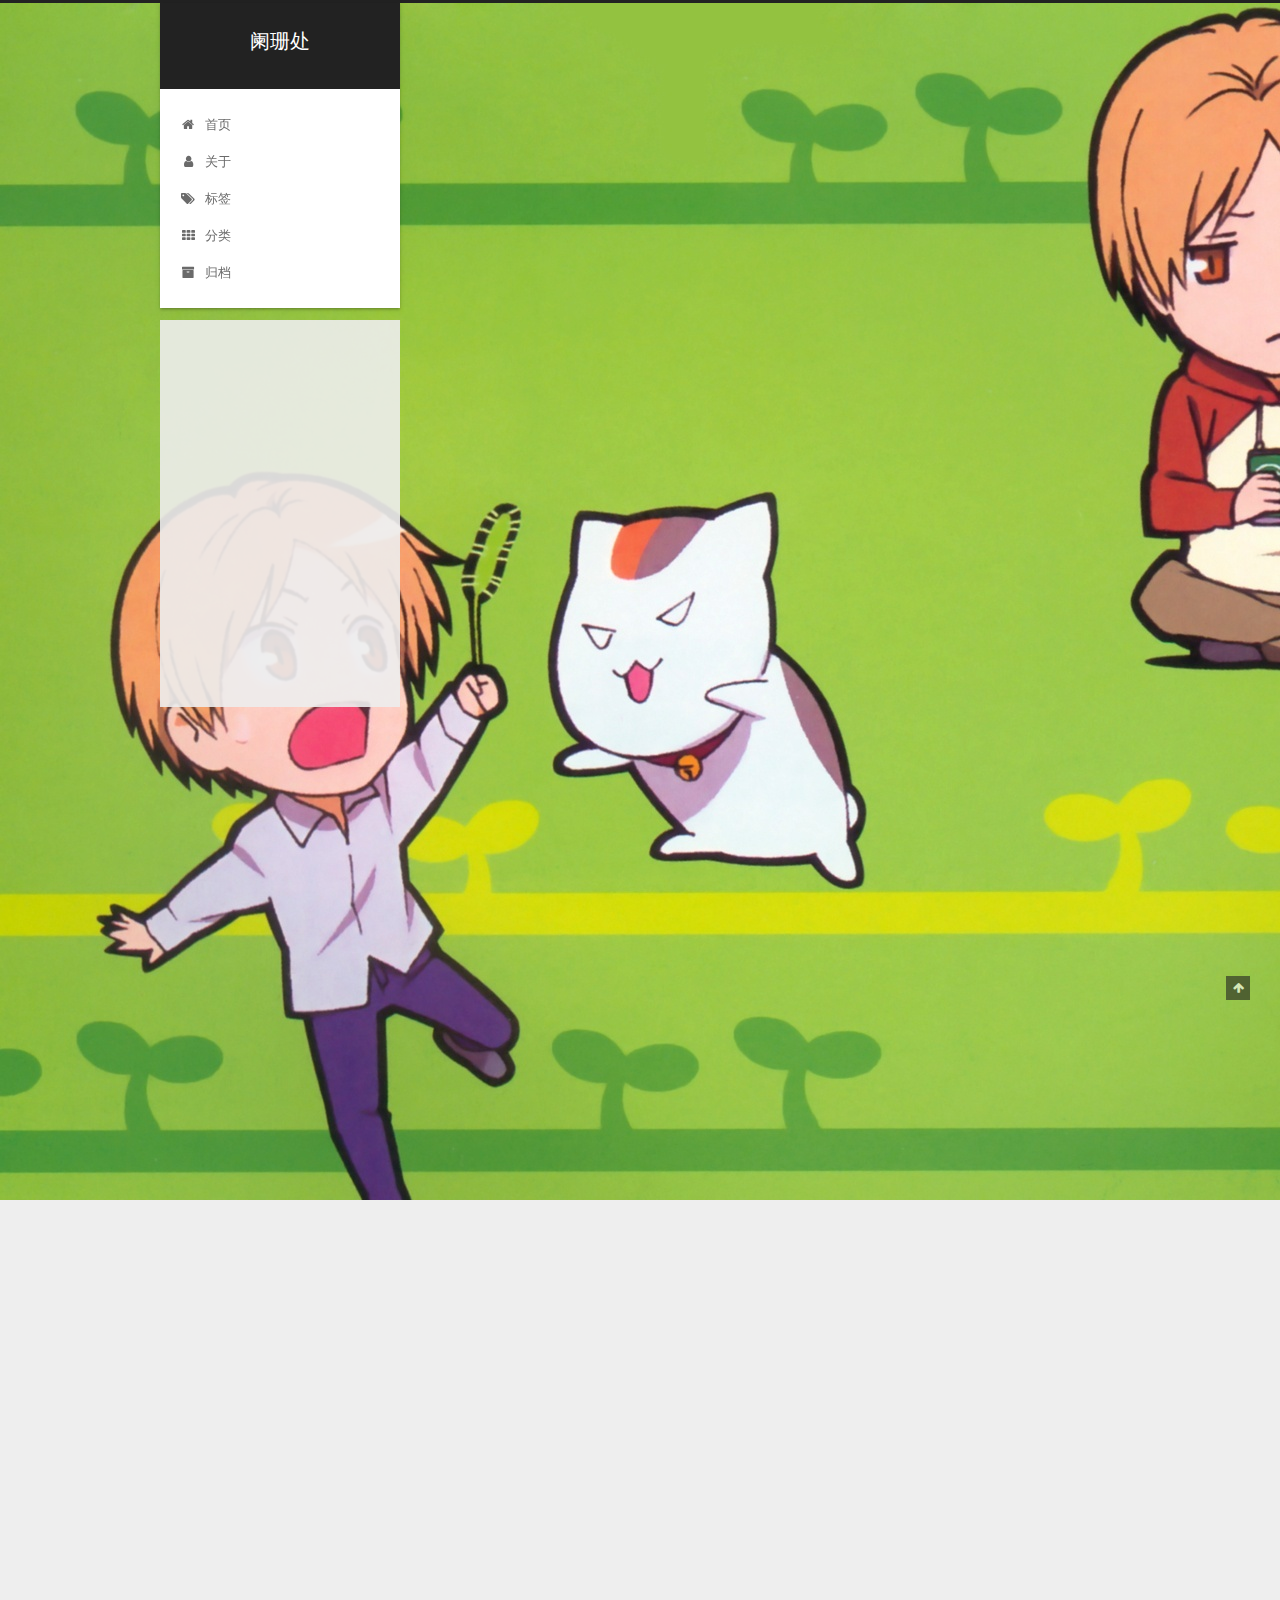
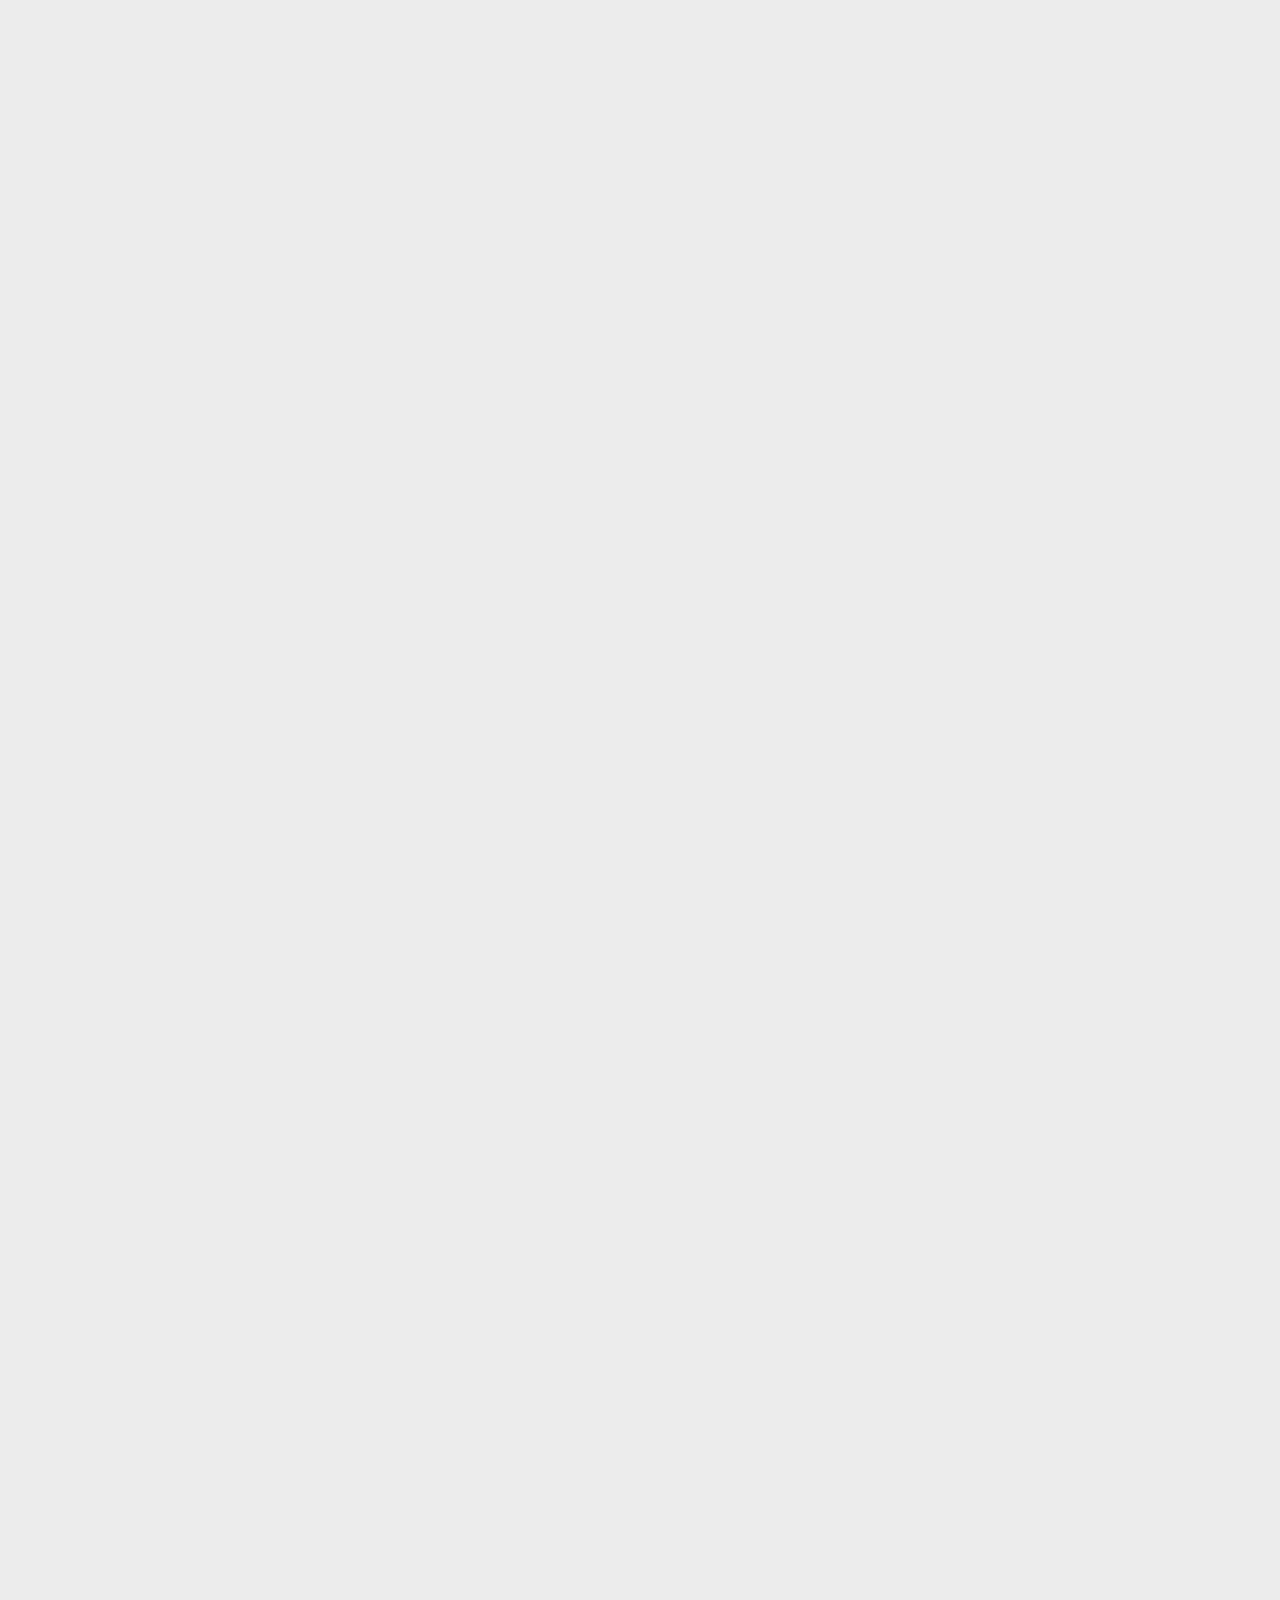
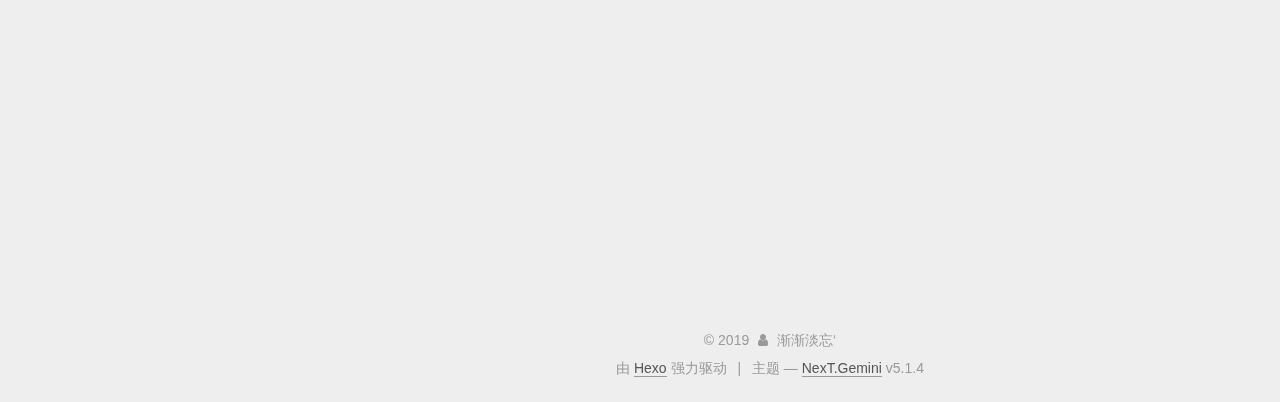
==== commit b3f9d14d: "Site updated: 2019-07-31 10:53:34" ====
--- a/index.html
+++ b/index.html
@@ -330,7 +330,7 @@
       
         
           
-            <h2 id="hexo博客的搭建（win1064位环境下）"><a href="#hexo博客的搭建（win1064位环境下）" class="headerlink" title="hexo博客的搭建（win1064位环境下）"></a>hexo博客的搭建（win1064位环境下）</h2><h2 id="偶然在B站上看到一个科技区UP发布了一个关于搭建一个博客的视频，之前尝试用springboot搭建，但是苦于自己的基础知识不够，所以暂时选择放弃"><a href="#偶然在B站上看到一个科技区UP发布了一个关于搭建一个博客的视频，之前尝试用springboot搭建，但是苦于自己的基础知识不够，所以暂时选择放弃" class="headerlink" title="  偶然在B站上看到一个科技区UP发布了一个关于搭建一个博客的视频，之前尝试用springboot搭建，但是苦于自己的基础知识不够，所以暂时选择放弃"></a>  偶然在B站上看到一个科技区UP发布了一个关于搭建一个博客的视频，之前尝试用springboot搭建，但是苦于自己的基础知识不够，所以暂时选择放弃</h2><p>一.前期准备</p>
+            <h2 id="hexo博客的搭建（win1064位环境下）"><a href="#hexo博客的搭建（win1064位环境下）" class="headerlink" title="hexo博客的搭建（win1064位环境下）"></a>hexo博客的搭建（win1064位环境下）</h2><h2 id="偶然在B站上看到一个科技区UP发布了一个关于搭建一个博客的视频，之前尝试用springboot搭建，但是苦于自己的基础知识不够，所以暂时选择放弃，选择用hexo框架搭建"><a href="#偶然在B站上看到一个科技区UP发布了一个关于搭建一个博客的视频，之前尝试用springboot搭建，但是苦于自己的基础知识不够，所以暂时选择放弃，选择用hexo框架搭建" class="headerlink" title="  偶然在B站上看到一个科技区UP发布了一个关于搭建一个博客的视频，之前尝试用springboot搭建，但是苦于自己的基础知识不够，所以暂时选择放弃，选择用hexo框架搭建"></a>  偶然在B站上看到一个科技区UP发布了一个关于搭建一个博客的视频，之前尝试用springboot搭建，但是苦于自己的基础知识不够，所以暂时选择放弃，选择用hexo框架搭建</h2><p>一.前期准备</p>
 <ul>
 <li>nodejs</li>
 <li>git工具</li>
--- a/css/main.css
+++ b/css/main.css
@@ -1823,7 +1823,7 @@
   width: 4px;
   height: 4px;
   border-radius: 50%;
-  background: #007fcb;
+  background: #ff7dff;
 }
 .links-of-blogroll {
   font-size: 13px;
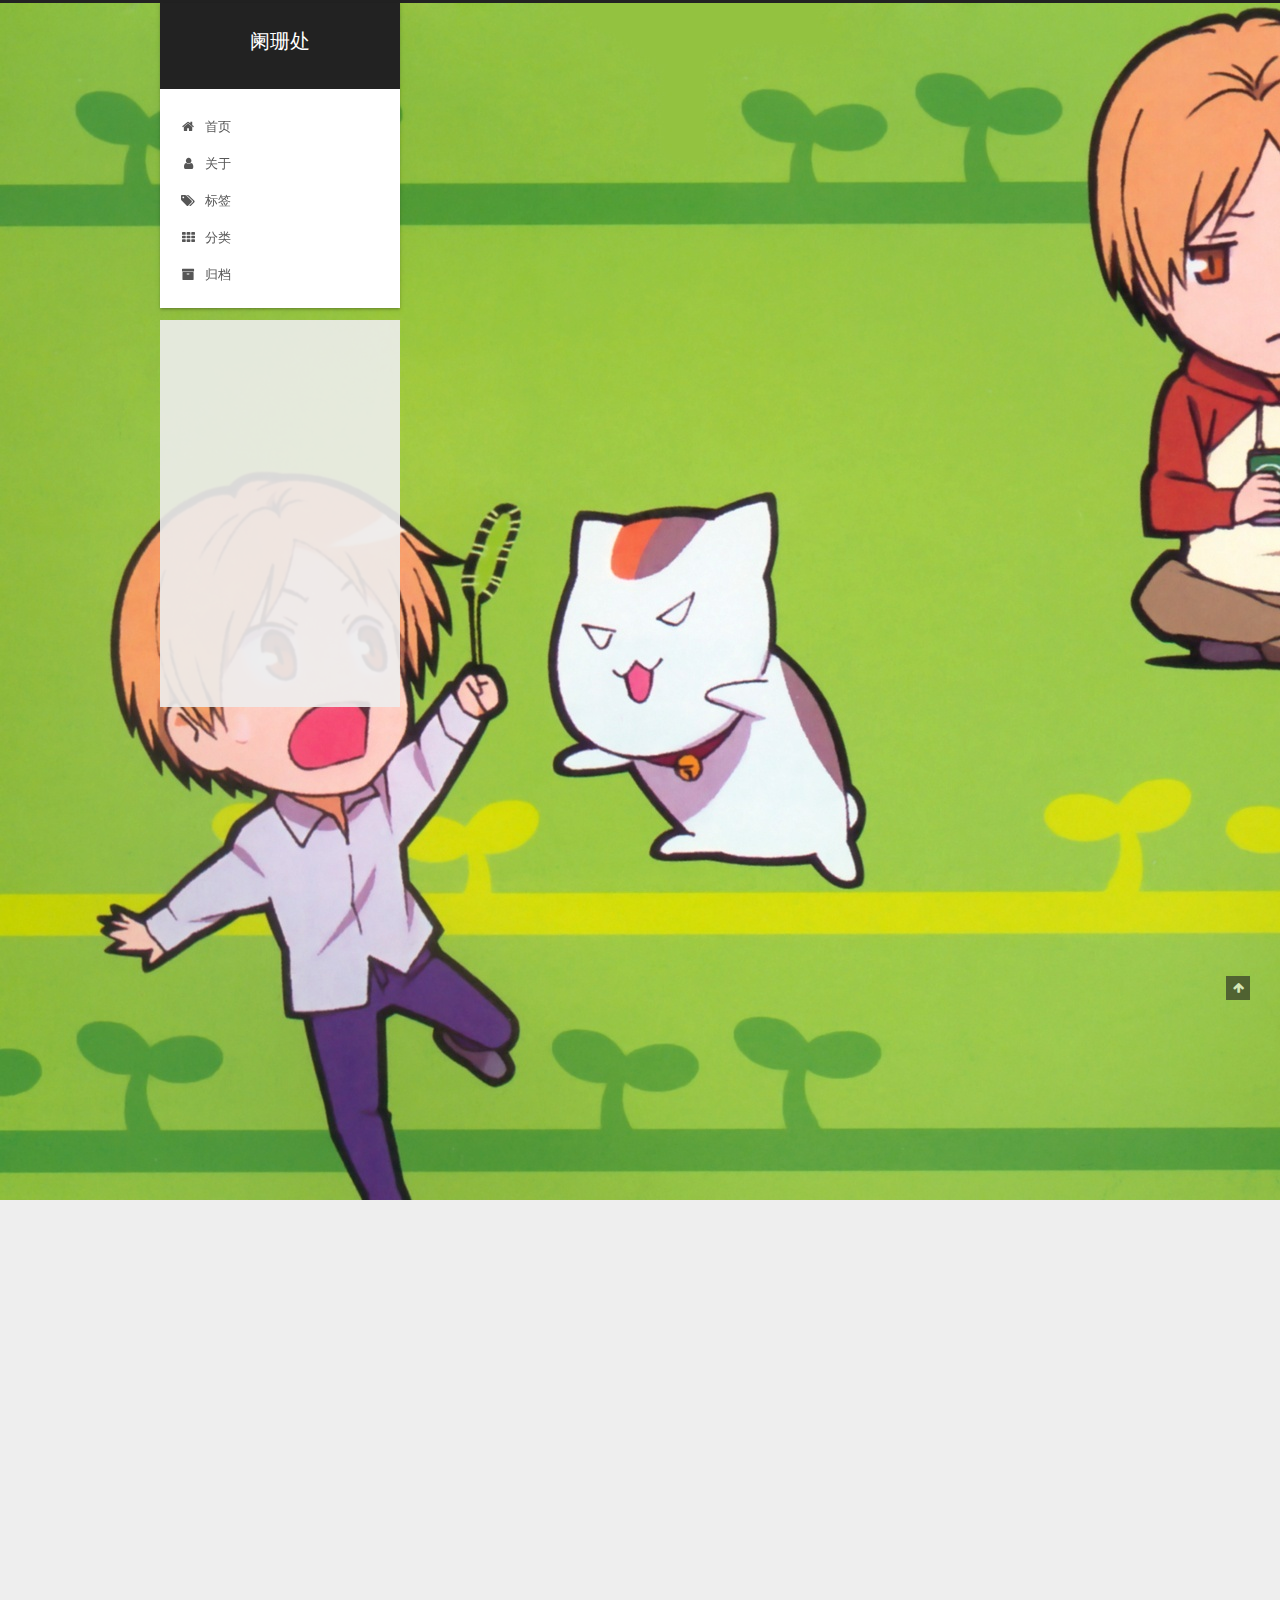
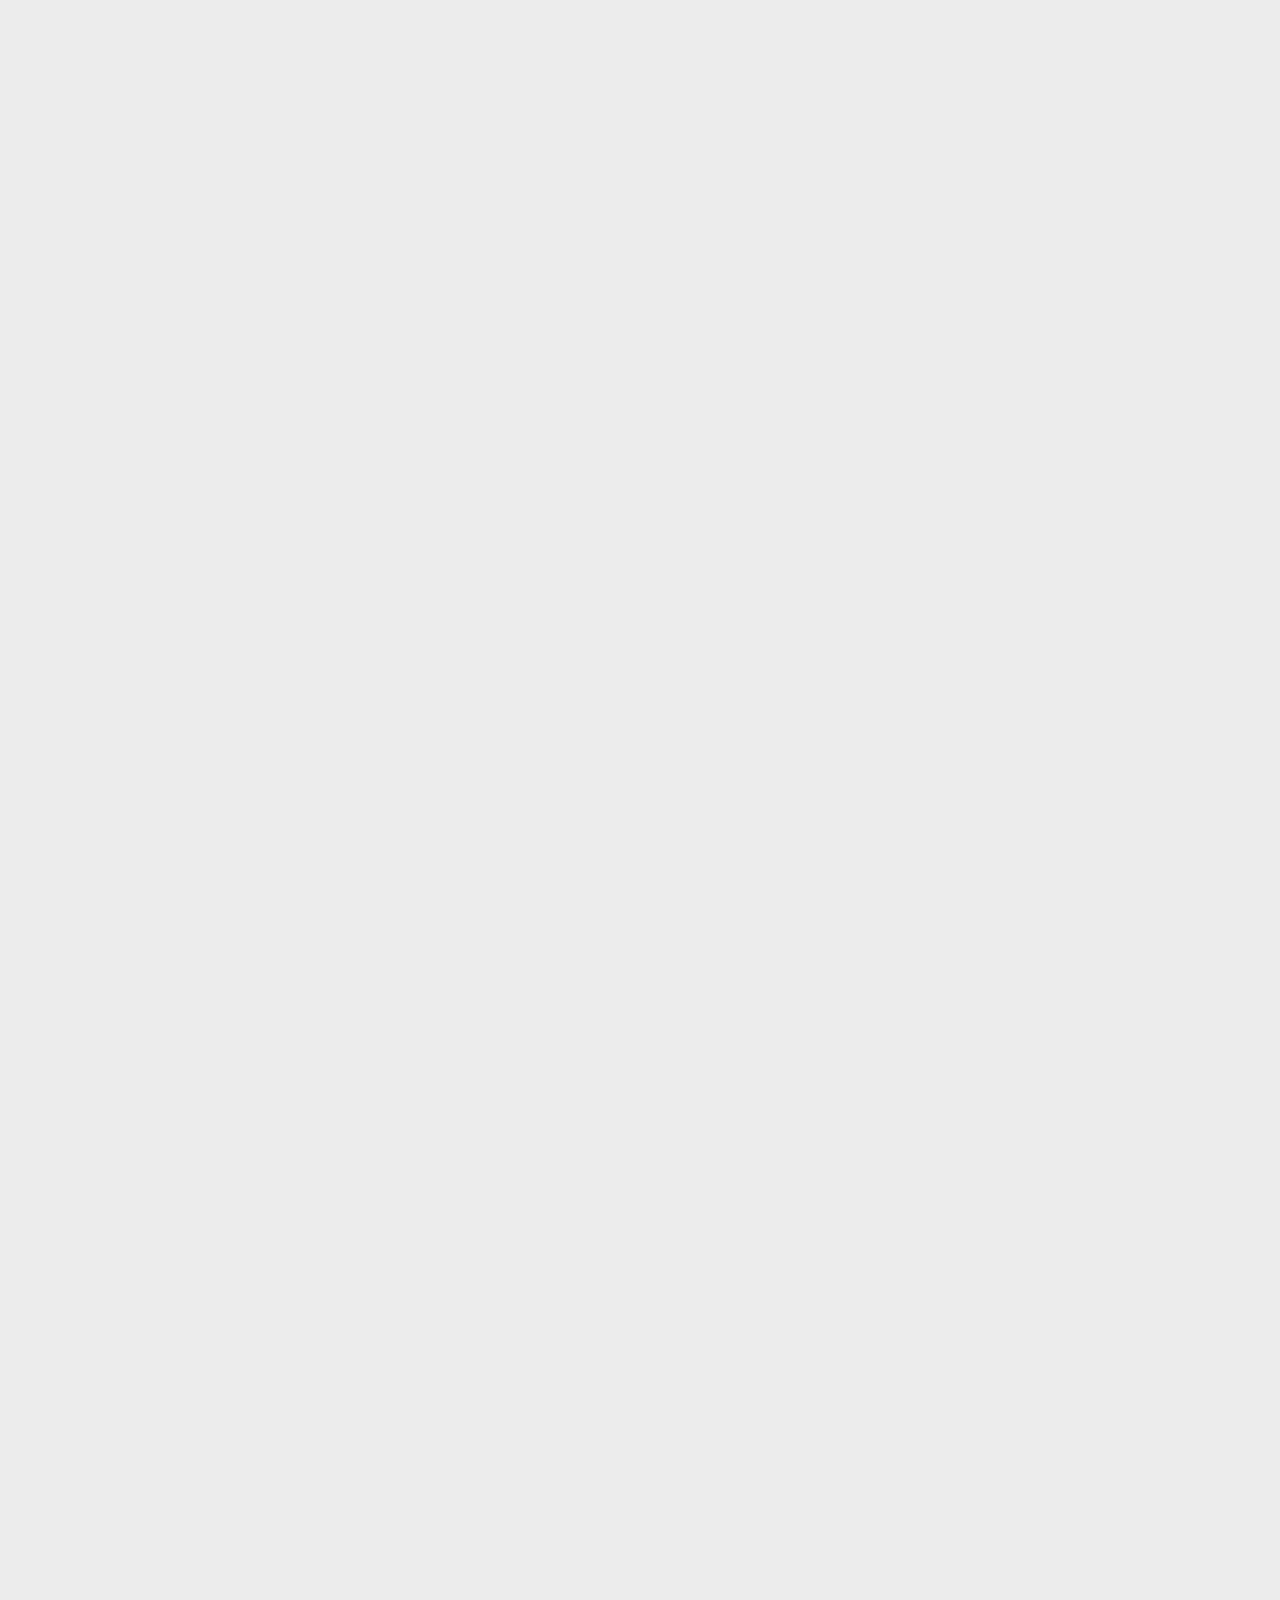
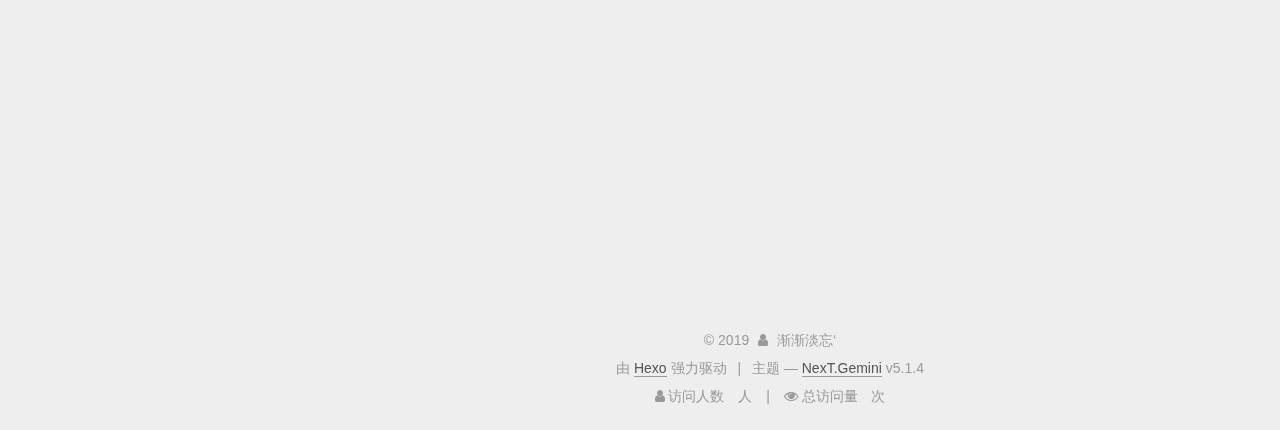
==== commit 5d85b378: "Site updated: 2019-07-31 11:29:19" ====
--- a/index.html
+++ b/index.html
@@ -661,6 +661,26 @@
 
 
         
+<div class="busuanzi-count">
+  <script async src="https://dn-lbstatics.qbox.me/busuanzi/2.3/busuanzi.pure.mini.js"></script>
+
+  
+    <span class="site-uv">
+      <i class="fa fa-user"> </i> 访问人数
+      <span class="busuanzi-value" id="busuanzi_value_site_uv"></span>
+      人
+    </span>
+  
+
+  
+    <span class="site-pv">
+      <i class="fa fa-eye"></i> 总访问量
+      <span class="busuanzi-value" id="busuanzi_value_site_pv"></span>
+      次
+    </span>
+  
+</div>
+
 
 
 
--- a/css/main.css
+++ b/css/main.css
@@ -1823,7 +1823,7 @@
   width: 4px;
   height: 4px;
   border-radius: 50%;
-  background: #ff7dff;
+  background: #2bbd0b;
 }
 .links-of-blogroll {
   font-size: 13px;
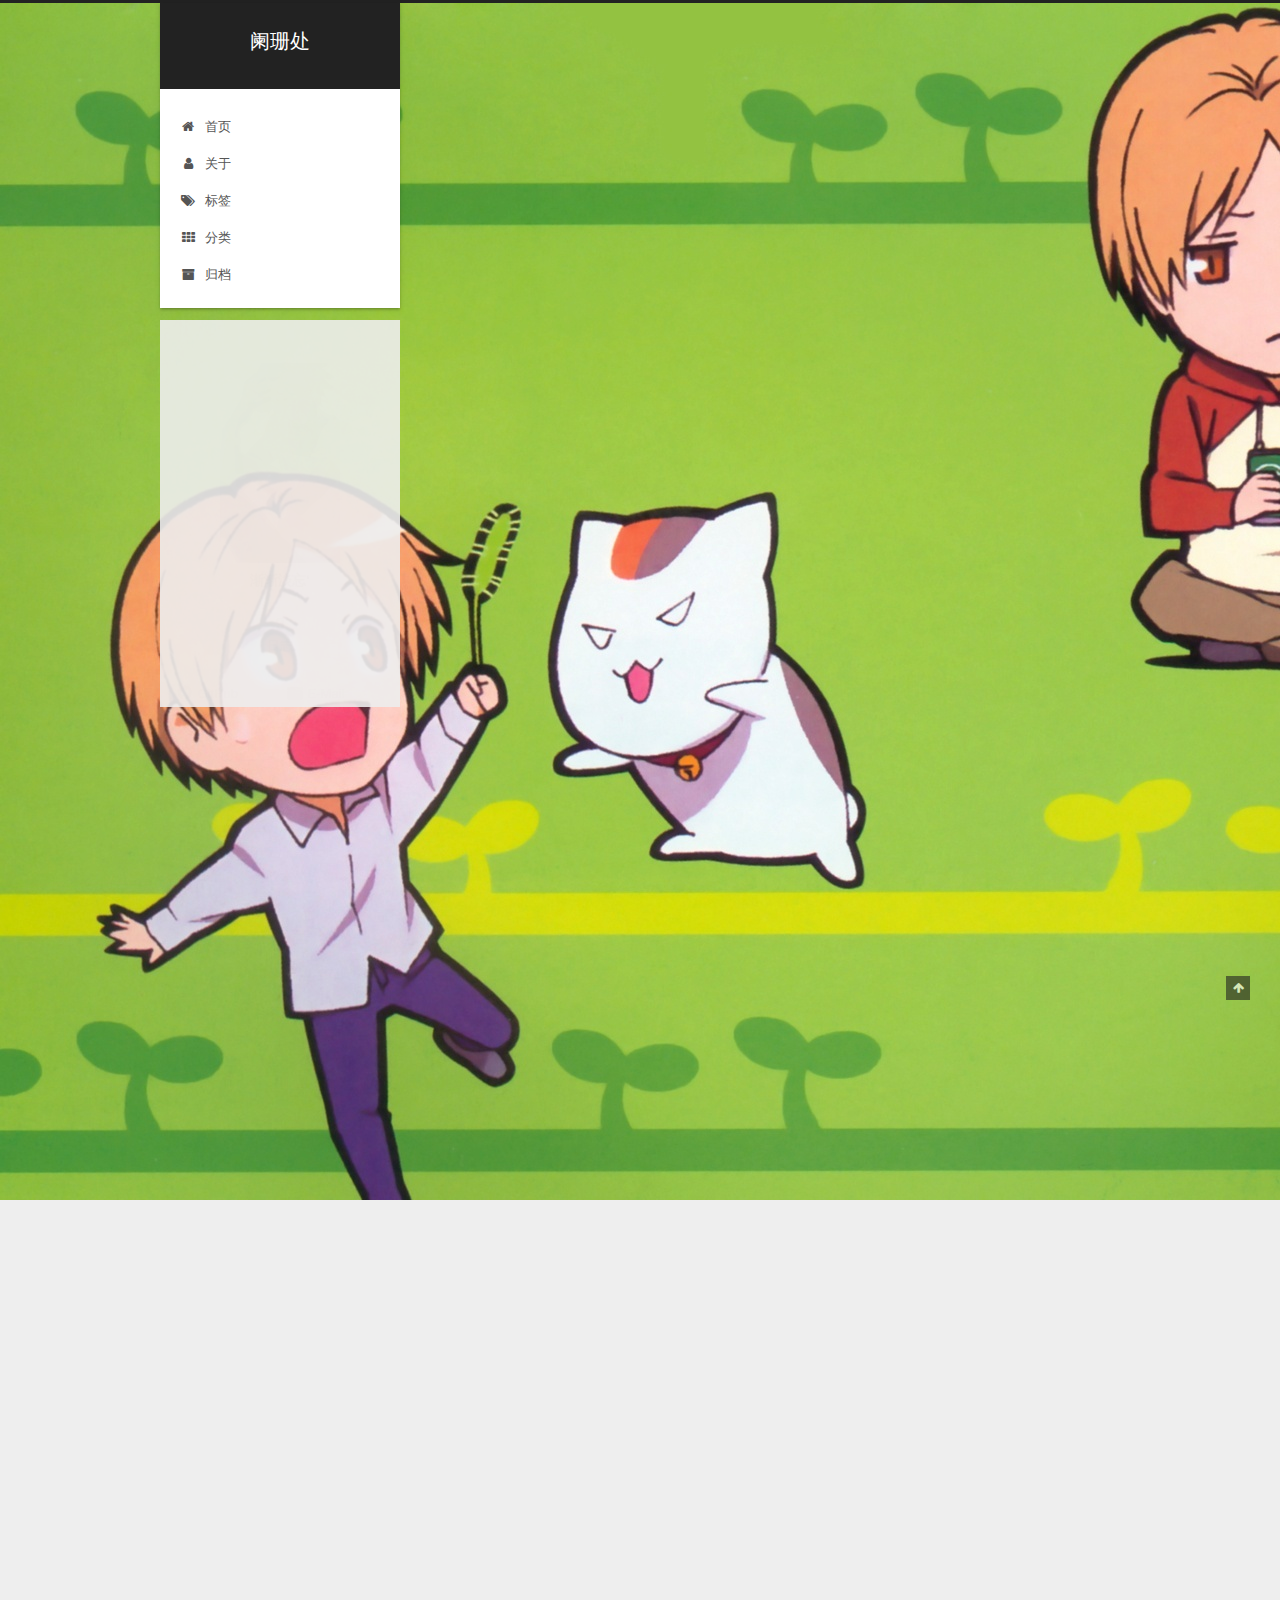
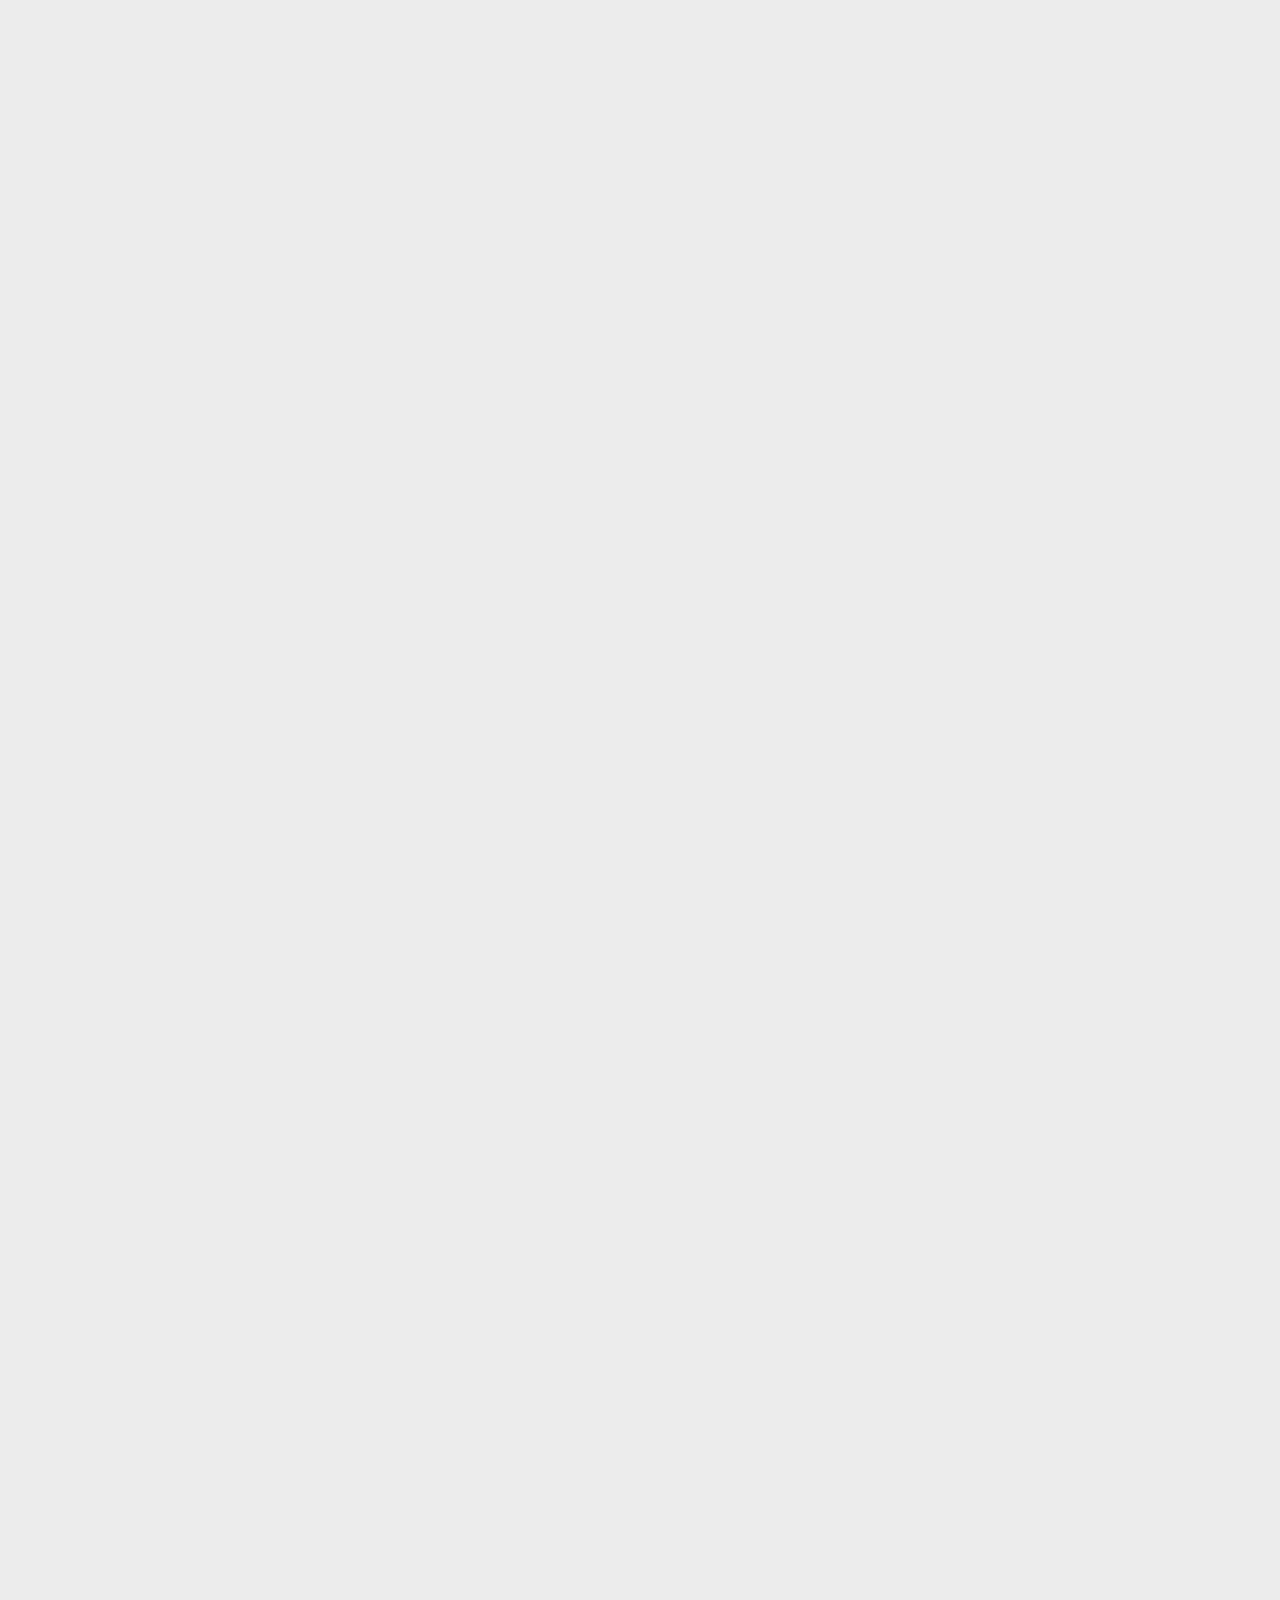
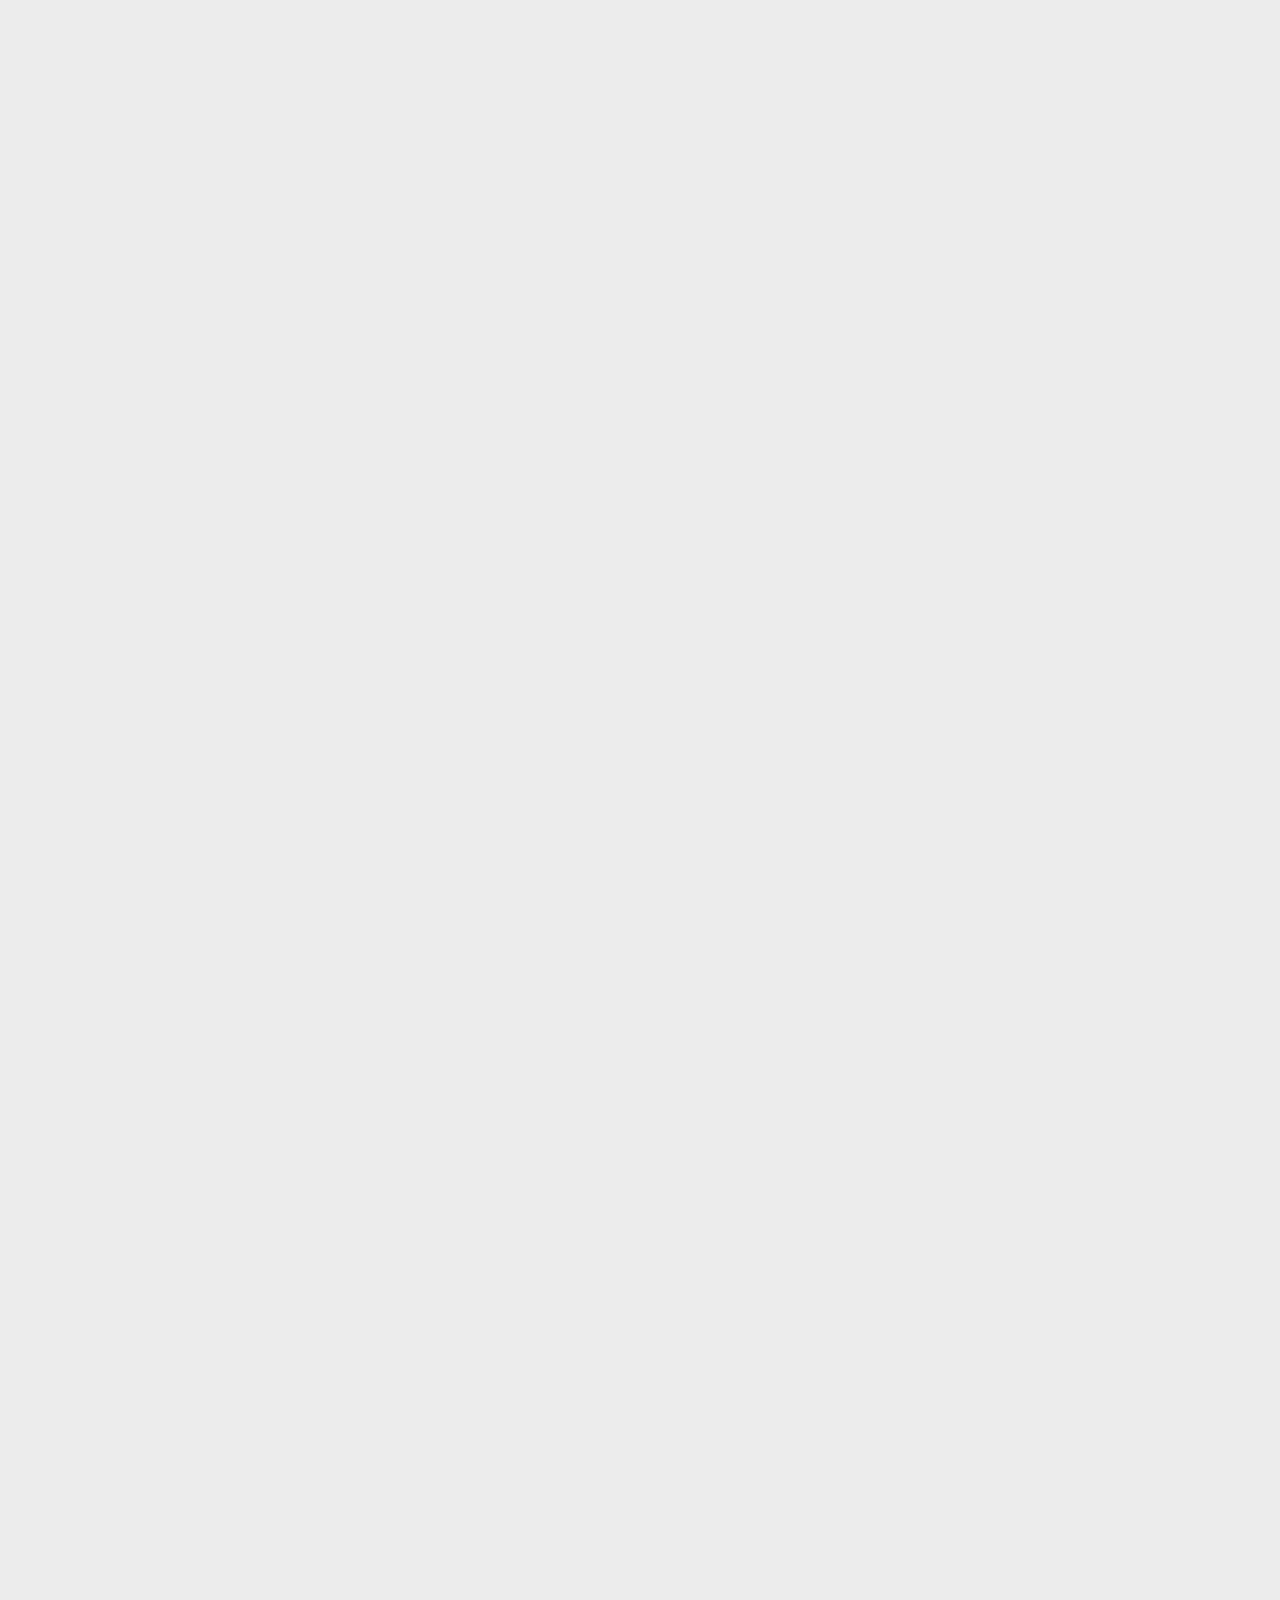
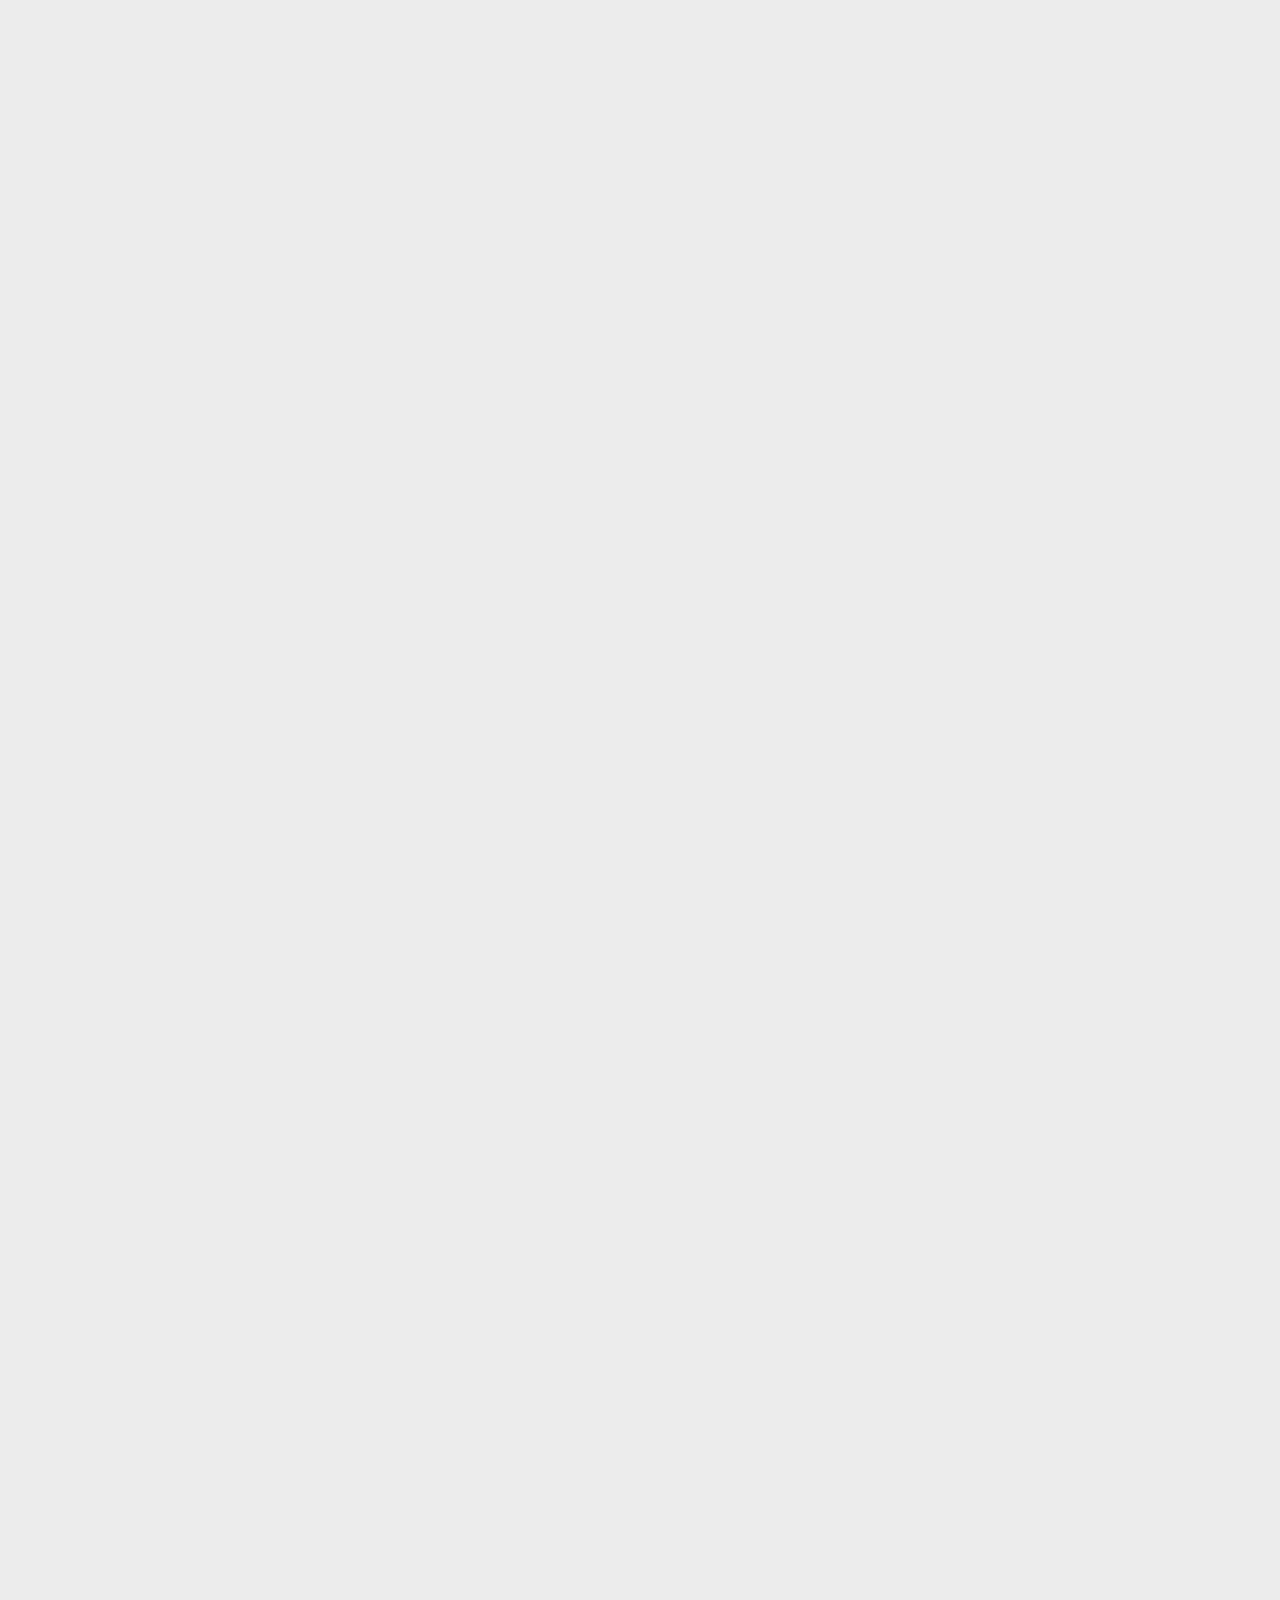
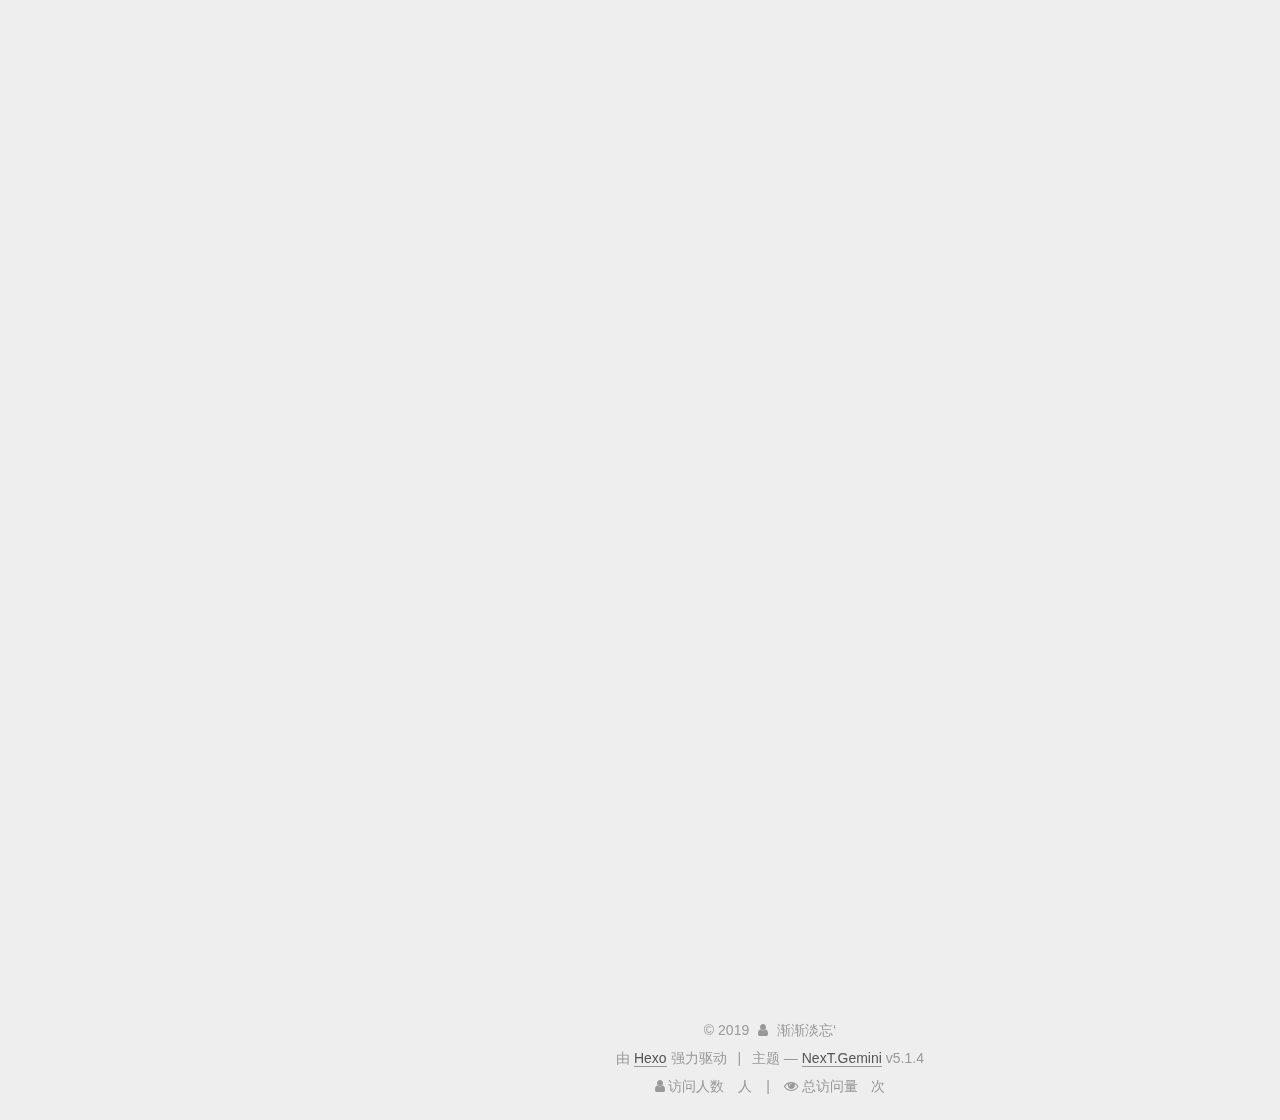
==== commit 7d8dce30: "Site updated: 2019-08-09 15:22:16" ====
--- a/index.html
+++ b/index.html
@@ -259,6 +259,154 @@
   
   
   <div class="post-block">
+    <link itemprop="mainEntityOfPage" href="http://yoursite.com/2019/08/05/linux用户和用户权限/">
+
+    <span hidden itemprop="author" itemscope itemtype="http://schema.org/Person">
+      <meta itemprop="name" content="渐渐淡忘‘">
+      <meta itemprop="description" content>
+      <meta itemprop="image" content="/images/2.jpg">
+    </span>
+
+    <span hidden itemprop="publisher" itemscope itemtype="http://schema.org/Organization">
+      <meta itemprop="name" content="阑珊处">
+    </span>
+
+    
+      <header class="post-header">
+
+        
+        
+          <h1 class="post-title" itemprop="name headline">
+                
+                <a class="post-title-link" href="/2019/08/05/linux用户和用户权限/" itemprop="url">未命名</a></h1>
+        
+
+        <div class="post-meta">
+          <span class="post-time">
+            
+              <span class="post-meta-item-icon">
+                <i class="fa fa-calendar-o"></i>
+              </span>
+              
+                <span class="post-meta-item-text">发表于</span>
+              
+              <time title="创建于" itemprop="dateCreated datePublished" datetime="2019-08-05T14:51:05+08:00">
+                2019-08-05
+              </time>
+            
+
+            
+
+            
+          </span>
+
+          
+
+          
+            
+          
+
+          
+          
+
+          
+
+          
+
+          
+
+        </div>
+      </header>
+    
+
+    
+    
+    
+    <div class="post-body" itemprop="articleBody">
+
+      
+      
+
+      
+        
+          
+            <h1 id="linux用户和组的管理"><a href="#linux用户和组的管理" class="headerlink" title="linux用户和组的管理"></a>linux用户和组的管理</h1><h2 id="一-概念及目的"><a href="#一-概念及目的" class="headerlink" title="一.概念及目的"></a>一.概念及目的</h2><ul>
+<li>Authentication:认证</li>
+<li>Authorization:授权</li>
+<li>Accounting:审计</li>
+</ul>
+<p>Linux 用户：username/uid<br>  管理员：root,0<br>  普通用户：1-65535<br>    系统用户：1-999<br>    对守护程序获取资源进行权限分配<br>    登录用户：（uid）1000+（centos7）<br>    交互式登录<br>Linux组<br>    管理员组：root,0<br>    普通组，1000+<br>Linux安全上下文：<br>    运行中的程序<br>      以进程发起者的身份运行：<br>      root:cat<br>    进程所能够访问所有资源的权限取决于进程的发起者的身份</p>
+<p>Linux 组的类别：<br> 用户的基本组（主组）<br>    组名同用户名：且仅包含一个用户，私有组<br> 用户的额外组</p>
+<p>Linux用户和组相关的配置文件：<br>  /etc/password:用户及属性的信息<br>  /etc/group：组极其属性信息<br>  /etc/shadow:用户密码以及相关属性</p>
+<h2 id="二-有关配置文件的详解"><a href="#二-有关配置文件的详解" class="headerlink" title="二.有关配置文件的详解"></a>二.有关配置文件的详解</h2><p>1./etc/passwd<br>user2:x:1001:1001::/home/user2:/bin/bash<br>(1).用户名<br>(2).密码（这里由于为了安全性的问题，都用x代替，真正的密码都在/etc/shadow）<br>(3)用户标识号，即uid，<br>(4)组标号<br>(5)用户详细信息，备注信息<br>(6)用户主目录，如果没有在创建指定，即为/home/username<br>2./etc/shadow<br>以user2:!!:18115:0:99999:7:::为例<br>(1).用户名<br>(2).加密后的密码，如果这一栏!或者*的话，说明这是一个不能登录的账户。<br>(3).最近改动密码的日期（从1970年1月1日算起，把这个当作unix的元年<br>(4).最小密码使用日期：即从上次更改密码算起，最少隔多少天才能修改修改密码<br>(5).最大密码使用日期：从上次更改密码，隔多少天必须修改密码若99999为没有限制<br>(6).密码过期预警时间：最大密码使用日期到期之前的天数，超过这个天数还没有修改，系统会提示修改密码<br>(7).宽限期：超过最大密码使用日期之后，如果仍然没有修改，则还会有几天的宽限日期<br>(8)账号失效日期：超过这个日期还没有修改密码，系统会将这个用户锁掉，此时只能找管理员。<br>(9)保留项</p>
+<p>用户信息的增删改查<br> （1）useradd命令<br>    常用选项：<br>    -c 加上备注文字，保存在passwd的备注栏中<br>    -d  指定用户的家目录<br>    -g：指定用户所属的群组<br>    -G:指定用户所属的附加群组<br>    -r:建立系统账号<br>    -s:指定用户登入后所使用的shell<br>    -u:指定用户的ID</p>
+<p>（2）查看用户的id信息<br>     id  [options].. [user]<br>        -u:uid<br>        -g:gid<br>        -g:groups<br>        -na：Name</p>
+<p>切换用户或者以其他用户的身份执行命令<br>  切换用户的方式：<br>     su UserName:非登陆式切换<br>     su  - uesrname</p>
+<p>用户属性的修改:<br> usermod -d  修改家目录 :<br> tips:单原有的家目录文件不会复制到新家目录，若要移动使用-m</p>
+<p>（2）.用户的增加</p>
+<p>给用户添加密码（只有管理员又权限）<br>passwd 【options】 usrname:修改指定用户的密码，仅root用户权限<br>passwd :修改自己的密码</p>
+<p>常用选项<br>  -l:锁定指定用户<br>  -u:解锁指定用户<br>  -n minday:指定密码最小使用期限<br>  -x  maxdey:指定密码最大使用期限<br>  -w:提前多少天开始警告<br>  -i:</p>
+<p>–stdin:从标准输入接受用户名<br> echo  “password”|passwd –stdin username </p>
+<p>删除用户<br>userdel [option].. login<br> -r :删除用户的家目录</p>
+<p>组属性修改<br>  groupmod<br>常用属性:</p>
+<ul>
+<li>-n:新名字</li>
+<li>-g:新的gid</li>
+</ul>
+<p>组删除：groupdel<br>  groupdel group</p>
+<p>newgrp:临时切换基本组</p>
+<p>修改用户密码属性<br> change<br> -d last day<br> -E 密码到期的时间<br> -m 密码最小的使用时间<br> -M 密码最大的有效时间<br> -W<br> -I 宽限期</p>
+<p>权限管理</p>
+<p>对于文件来说<br> r:可以使用cat等文件查看工具获取其内容<br> w:可以修改其内容<br> x:可以把此文件提请内核启动为一个进程</p>
+<p>目录：<br> r::可以用ls查看此目录中文件列表<br> w:可在此目录中修改或删除文件<br> x:可以使用ls -l查看此目录中文件，可以cd进入目录里</p>
+
+          
+        
+      
+    </div>
+    
+    
+    
+
+    
+
+    
+
+    
+
+    <footer class="post-footer">
+      
+
+      
+
+      
+
+      
+      
+        <div class="post-eof"></div>
+      
+    </footer>
+  </div>
+  
+  
+  
+  </article>
+
+
+    
+      
+
+  
+
+  
+  
+  
+
+  <article class="post post-type-normal" itemscope itemtype="http://schema.org/Article">
+  
+  
+  
+  <div class="post-block">
     <link itemprop="mainEntityOfPage" href="http://yoursite.com/2019/07/30/hexo博客的搭建/">
 
     <span hidden itemprop="author" itemscope itemtype="http://schema.org/Person">
@@ -580,7 +728,7 @@
               
                 <a href="/archives/">
               
-                  <span class="site-state-item-count">2</span>
+                  <span class="site-state-item-count">3</span>
                   <span class="site-state-item-name">日志</span>
                 </a>
               </div>
--- a/css/main.css
+++ b/css/main.css
@@ -1823,7 +1823,7 @@
   width: 4px;
   height: 4px;
   border-radius: 50%;
-  background: #2bbd0b;
+  background: #66340f;
 }
 .links-of-blogroll {
   font-size: 13px;
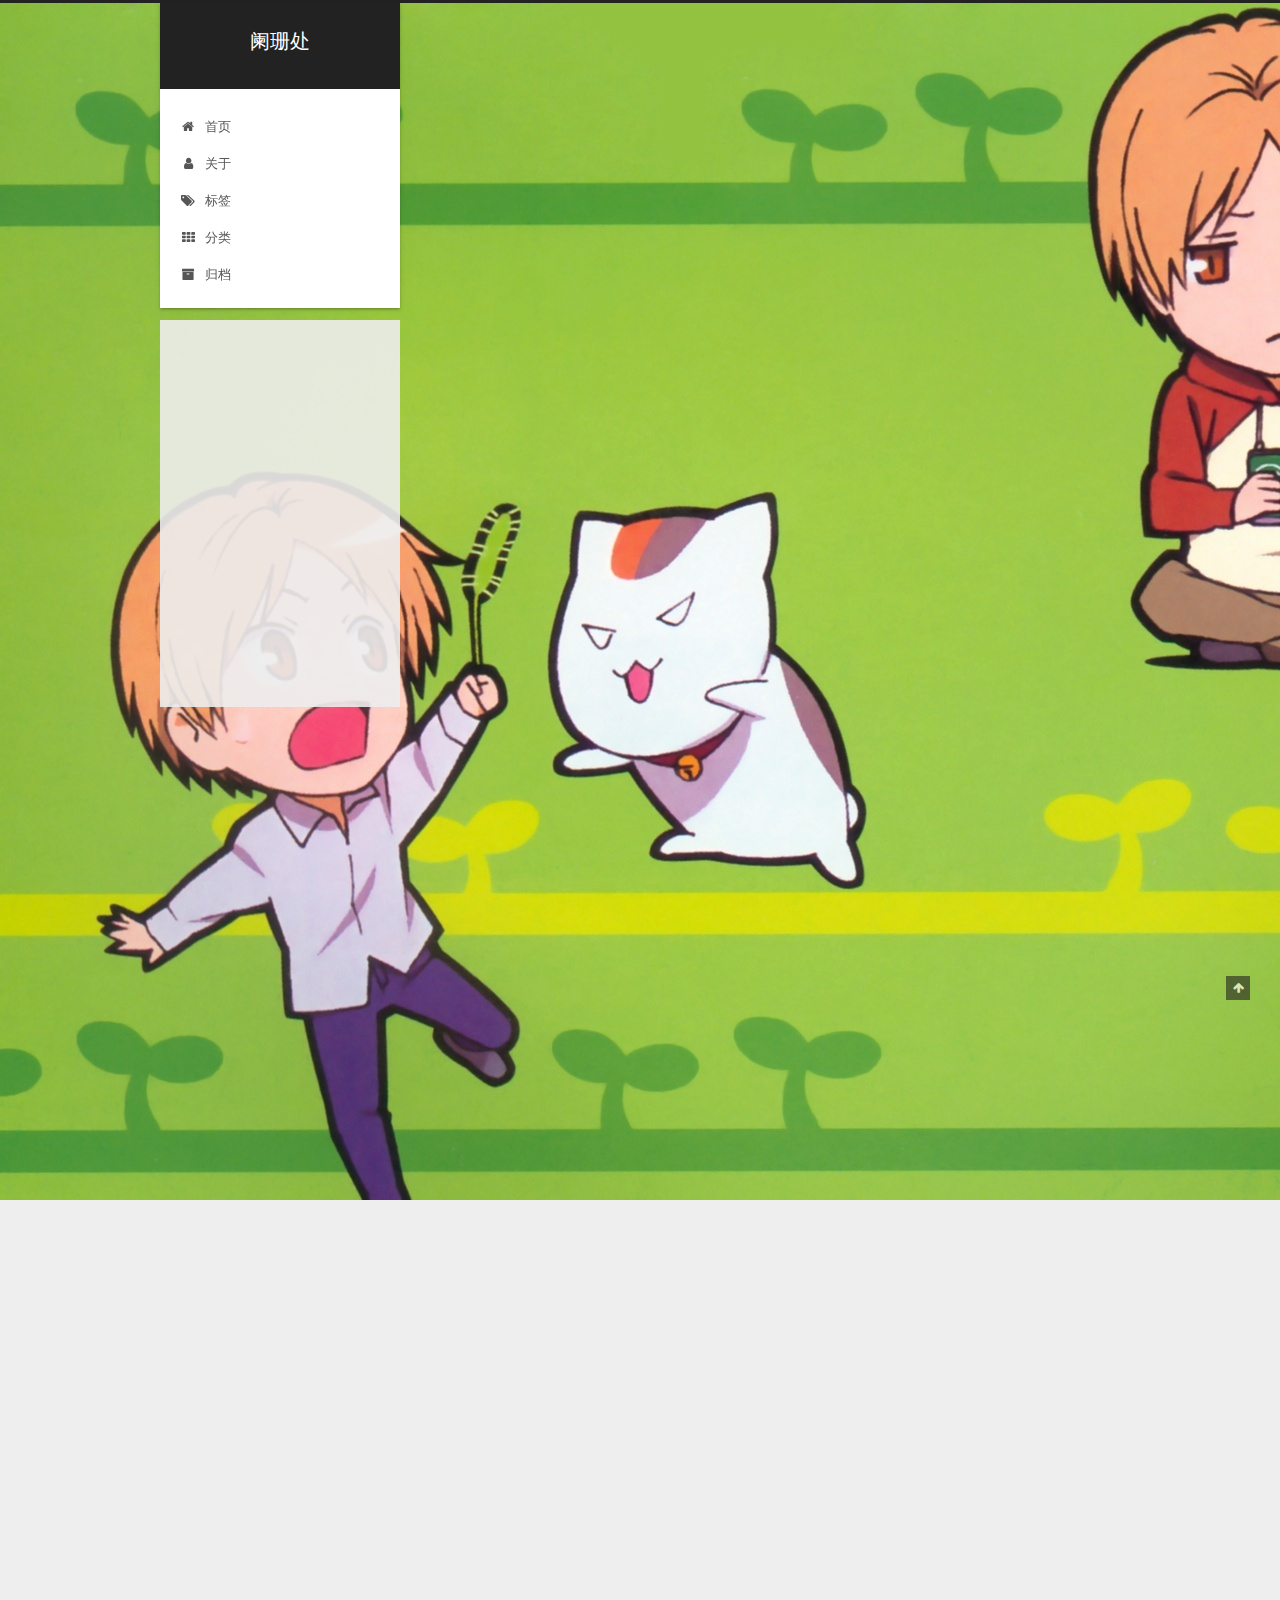
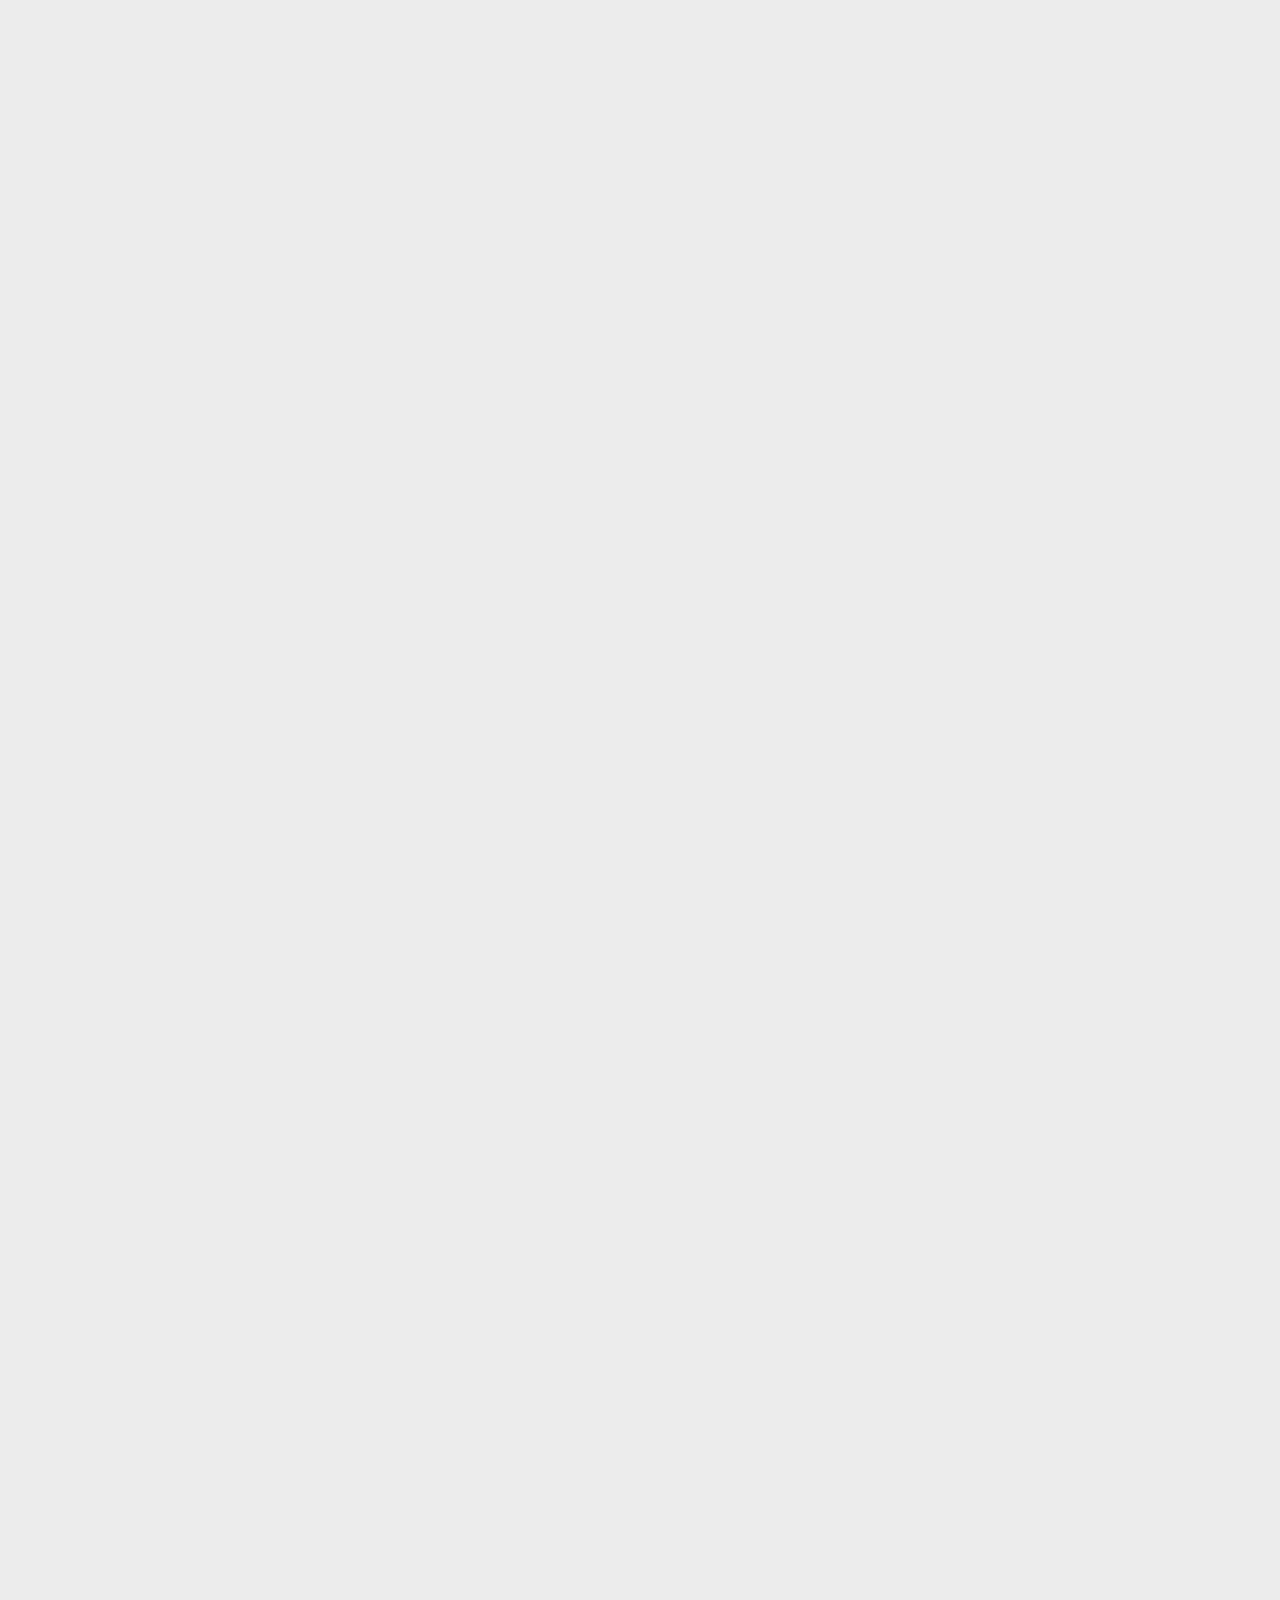
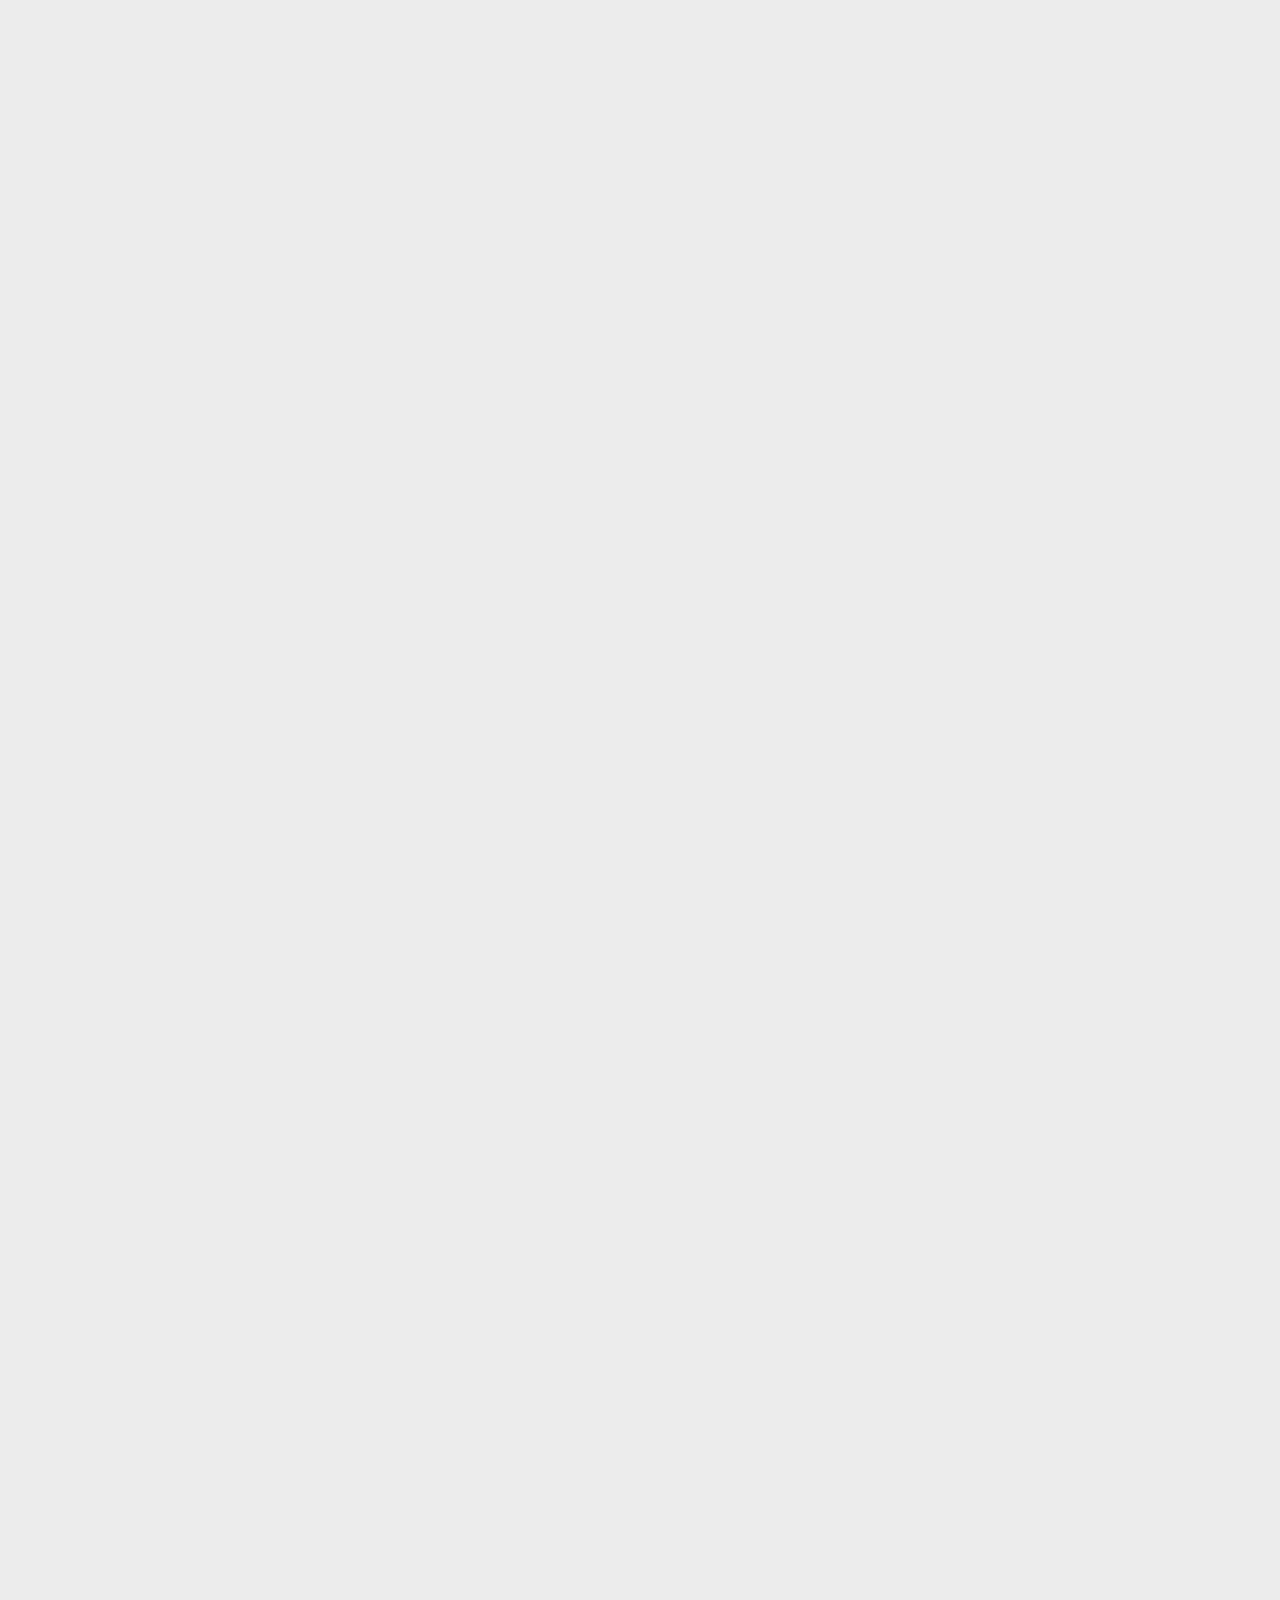
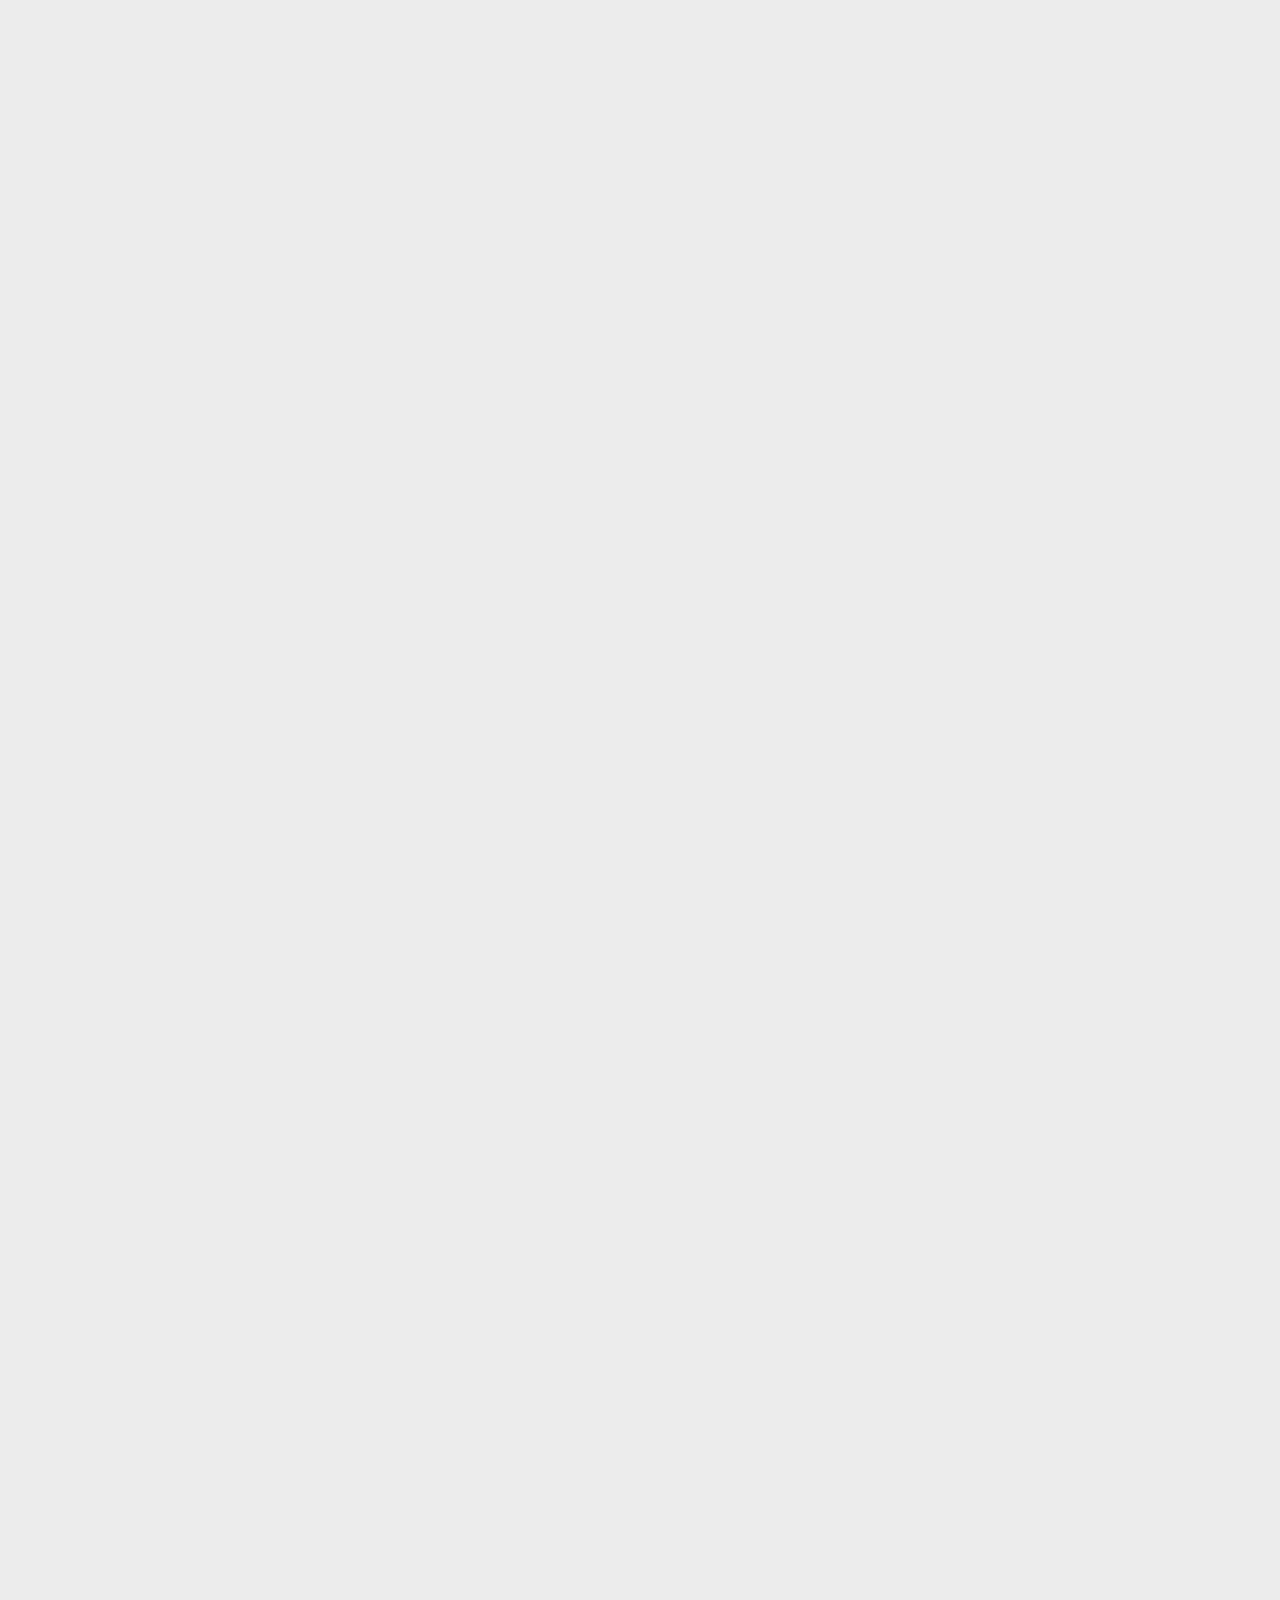
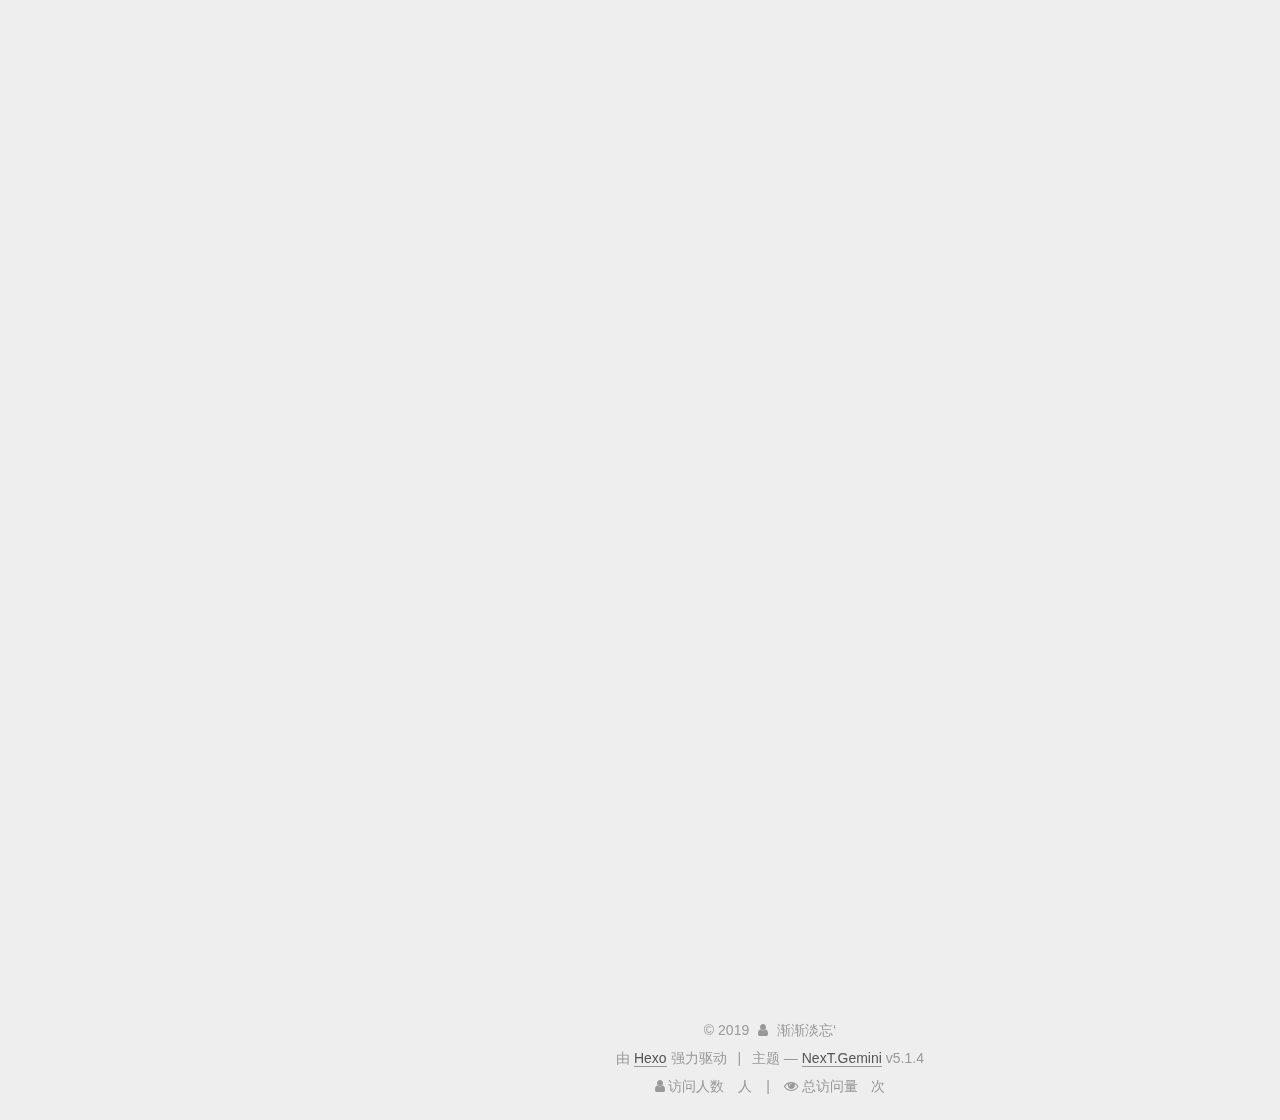
==== commit cc8927a4: "Site updated: 2019-08-09 15:27:43" ====
--- a/index.html
+++ b/index.html
@@ -259,7 +259,7 @@
   
   
   <div class="post-block">
-    <link itemprop="mainEntityOfPage" href="http://yoursite.com/2019/08/05/linux用户和用户权限/">
+    <link itemprop="mainEntityOfPage" href="http://yoursite.com/2019/07/30/hexo博客的搭建/">
 
     <span hidden itemprop="author" itemscope itemtype="http://schema.org/Person">
       <meta itemprop="name" content="渐渐淡忘‘">
@@ -278,7 +278,7 @@
         
           <h1 class="post-title" itemprop="name headline">
                 
-                <a class="post-title-link" href="/2019/08/05/linux用户和用户权限/" itemprop="url">未命名</a></h1>
+                <a class="post-title-link" href="/2019/07/30/hexo博客的搭建/" itemprop="url">hexo博客的搭建</a></h1>
         
 
         <div class="post-meta">
@@ -290,8 +290,162 @@
               
                 <span class="post-meta-item-text">发表于</span>
               
-              <time title="创建于" itemprop="dateCreated datePublished" datetime="2019-08-05T14:51:05+08:00">
-                2019-08-05
+              <time title="创建于" itemprop="dateCreated datePublished" datetime="2019-07-30T22:39:00+08:00">
+                2019-07-30
+              </time>
+            
+
+            
+
+            
+          </span>
+
+          
+
+          
+            
+          
+
+          
+          
+
+          
+
+          
+
+          
+
+        </div>
+      </header>
+    
+
+    
+    
+    
+    <div class="post-body" itemprop="articleBody">
+
+      
+      
+
+      
+        
+          
+            <h2 id="hexo博客的搭建（win1064位环境下）"><a href="#hexo博客的搭建（win1064位环境下）" class="headerlink" title="hexo博客的搭建（win1064位环境下）"></a>hexo博客的搭建（win1064位环境下）</h2><h2 id="偶然在B站上看到一个科技区UP发布了一个关于搭建一个博客的视频，之前尝试用springboot搭建，但是苦于自己的基础知识不够，所以暂时选择放弃，选择用hexo框架搭建"><a href="#偶然在B站上看到一个科技区UP发布了一个关于搭建一个博客的视频，之前尝试用springboot搭建，但是苦于自己的基础知识不够，所以暂时选择放弃，选择用hexo框架搭建" class="headerlink" title="  偶然在B站上看到一个科技区UP发布了一个关于搭建一个博客的视频，之前尝试用springboot搭建，但是苦于自己的基础知识不够，所以暂时选择放弃，选择用hexo框架搭建"></a>  偶然在B站上看到一个科技区UP发布了一个关于搭建一个博客的视频，之前尝试用springboot搭建，但是苦于自己的基础知识不够，所以暂时选择放弃，选择用hexo框架搭建</h2><p>一.前期准备</p>
+<ul>
+<li>nodejs</li>
+<li>git工具</li>
+</ul>
+<p>二.安装node js<br> 我这里是直接去nodejs的官网上下载，<a href="https://https://nodejs.org/en/" target="_blank" rel="noopener">nodejs</a>的官网我在这里贴出来了。然后就是一连串的next.然后直到finsh.想知道自己是否已经安装成功nodejs。 win+r打开命令行，输入node -v如果出现版本号说明版本安装成功后。</p>
+<p><img src="../../1.PNG" alt></p>
+<p>三.github账号的注册以及git工具的下载<br> 由于git工具的使用必须要用一个github的账号，所以我们先去github官网去注册一个属于自己的github账号。一定要记得自己的用户名和密码，等下我们部署博客的时候会有用途。接下来我们在去git的官网下载一个git软件（其实git就是一个github的远程管理的工具），下载完成之后我们打开git。弹出一个类似于cmd的界面。<br>   接下来我们在命令行中输入<br> <figure class="highlight plain"><table><tr><td class="gutter"><pre><span class="line">1</span><br></pre></td><td class="code"><pre><span class="line">npm install -g cnpm --registry=https://registry.npm.tabao.org</span><br></pre></td></tr></table></figure></p>
+<p>这一步是为了加快下载的速度，因为NPM在国内的下载不行，在这里指向了淘宝的镜像。</p>
+<hr>
+<p>接下来我们安装hexo框架</p>
+<figure class="highlight plain"><table><tr><td class="gutter"><pre><span class="line">1</span><br></pre></td><td class="code"><pre><span class="line">cnpm install -g hexo-cli</span><br></pre></td></tr></table></figure>
+
+<p>耐心等待几分钟后，就可以了。如果我们想验证是否安装好了hexo,同样的按下win+R输入cmd打开命令行界面,输入</p>
+<figure class="highlight plain"><table><tr><td class="gutter"><pre><span class="line">1</span><br></pre></td><td class="code"><pre><span class="line">hexo -v</span><br></pre></td></tr></table></figure>
+
+<p>出现版本号说明已经安装完成，接下来我们可以愉快的写自己的博客了。</p>
+<p>四.搭建属于自己的博客将其部署到github上<br> 接着我们新建一个文件夹。这里有两种方法，一种是直接右键新建。第二种你也可以在git界面上输入</p>
+<figure class="highlight plain"><table><tr><td class="gutter"><pre><span class="line">1</span><br></pre></td><td class="code"><pre><span class="line">mkdir blog（名字随便取就行了）</span><br></pre></td></tr></table></figure>
+
+<p>这样就在当前目录下生成了一个blog文件夹，接着我们用命令进入到我们刚创建的文件夹里，在git工具中输入</p>
+<figure class="highlight plain"><table><tr><td class="gutter"><pre><span class="line">1</span><br></pre></td><td class="code"><pre><span class="line">hexo init</span><br></pre></td></tr></table></figure>
+
+<p>然后我们再打开刚才的blog文件夹，发现里面多了一些东西，这些就是我们写博客所需的一些配置文件，css等等。</p>
+<p>然后我们就可以启动我们的博客了,在我们当前目录下输入 hexo s即可，然后命令行上就会出现 hexo is running…说明我们的博客已经启动在了4000端口下。然后我们打开浏览器，输入<a href="http://localhost:4000回车就可以看到我们的博客页面了，之后的界面美化，我就不在这里多说了。" target="_blank" rel="noopener">http://localhost:4000回车就可以看到我们的博客页面了，之后的界面美化，我就不在这里多说了。</a></p>
+<hr>
+<p>接下来我们就来说说怎么把我们的博客的部署到远端的github上，这样我们就可以不用每次启动hexo s.直接输入网址就可以访问自己的博客了。</p>
+<p>首先，我们进入到自己github主页下，看到左上角有个new，这个就是新建一个仓库（其实就和文件夹差不多，只是在这里我们叫他仓库，有关hithub的使用大家可以自行百度，我在这里就不讲了）。新建仓库的时候一定要注意仓库名一定要以以下的格式创建（你的github用户名.github.io），不然会无法访问。然后点击finsh，回到我们github主页，你会发现左边多了一个仓库。</p>
+<p>接下来，我们要在我们的目录下安装一个部署的插件，打开git工具，进到我们的博客目录下。输入</p>
+<figure class="highlight plain"><table><tr><td class="gutter"><pre><span class="line">1</span><br></pre></td><td class="code"><pre><span class="line">cnpm install --save hexo-deployer-git</span><br></pre></td></tr></table></figure>
+
+<p>安装成功后，我们开始配置文件，打开博客的文件夹找到一个叫__config.yml 用记事本或者notepad++打开，滑到最下面我们发现一个deploy选项。在下面输入如下的内容</p>
+<figure class="highlight plain"><table><tr><td class="gutter"><pre><span class="line">1</span><br><span class="line">2</span><br><span class="line">3</span><br><span class="line">4</span><br></pre></td><td class="code"><pre><span class="line">deploy:</span><br><span class="line">  type: git</span><br><span class="line">  repo: https://github.com/liuguoxiang2/liuguoxiang2.github.io（这个填你刚才创建仓库的地址，这里我填的是我的）</span><br><span class="line">  branch: master</span><br></pre></td></tr></table></figure>
+
+<p>然后ctrl+s保存,然后我们回到git工具，输入hexo d（其实就是部署的意思）。等到命令结束后，打开浏览器。<strong>输入 https:你的github用户名.github.io</strong>，就大功告成了。以后我们就可以通过这个网址访问你的博客了。</p>
+
+          
+        
+      
+    </div>
+    
+    
+    
+
+    
+
+    
+
+    
+
+    <footer class="post-footer">
+      
+
+      
+
+      
+
+      
+      
+        <div class="post-eof"></div>
+      
+    </footer>
+  </div>
+  
+  
+  
+  </article>
+
+
+    
+      
+
+  
+
+  
+  
+  
+
+  <article class="post post-type-normal" itemscope itemtype="http://schema.org/Article">
+  
+  
+  
+  <div class="post-block">
+    <link itemprop="mainEntityOfPage" href="http://yoursite.com/2019/07/30/linux用户和用户权限/">
+
+    <span hidden itemprop="author" itemscope itemtype="http://schema.org/Person">
+      <meta itemprop="name" content="渐渐淡忘‘">
+      <meta itemprop="description" content>
+      <meta itemprop="image" content="/images/2.jpg">
+    </span>
+
+    <span hidden itemprop="publisher" itemscope itemtype="http://schema.org/Organization">
+      <meta itemprop="name" content="阑珊处">
+    </span>
+
+    
+      <header class="post-header">
+
+        
+        
+          <h1 class="post-title" itemprop="name headline">
+                
+                <a class="post-title-link" href="/2019/07/30/linux用户和用户权限/" itemprop="url">linux用户组和用户权限</a></h1>
+        
+
+        <div class="post-meta">
+          <span class="post-time">
+            
+              <span class="post-meta-item-icon">
+                <i class="fa fa-calendar-o"></i>
+              </span>
+              
+                <span class="post-meta-item-text">发表于</span>
+              
+              <time title="创建于" itemprop="dateCreated datePublished" datetime="2019-07-30T22:39:00+08:00">
+                2019-07-30
               </time>
             
 
@@ -407,160 +561,6 @@
   
   
   <div class="post-block">
-    <link itemprop="mainEntityOfPage" href="http://yoursite.com/2019/07/30/hexo博客的搭建/">
-
-    <span hidden itemprop="author" itemscope itemtype="http://schema.org/Person">
-      <meta itemprop="name" content="渐渐淡忘‘">
-      <meta itemprop="description" content>
-      <meta itemprop="image" content="/images/2.jpg">
-    </span>
-
-    <span hidden itemprop="publisher" itemscope itemtype="http://schema.org/Organization">
-      <meta itemprop="name" content="阑珊处">
-    </span>
-
-    
-      <header class="post-header">
-
-        
-        
-          <h1 class="post-title" itemprop="name headline">
-                
-                <a class="post-title-link" href="/2019/07/30/hexo博客的搭建/" itemprop="url">hexo博客的搭建</a></h1>
-        
-
-        <div class="post-meta">
-          <span class="post-time">
-            
-              <span class="post-meta-item-icon">
-                <i class="fa fa-calendar-o"></i>
-              </span>
-              
-                <span class="post-meta-item-text">发表于</span>
-              
-              <time title="创建于" itemprop="dateCreated datePublished" datetime="2019-07-30T22:39:00+08:00">
-                2019-07-30
-              </time>
-            
-
-            
-
-            
-          </span>
-
-          
-
-          
-            
-          
-
-          
-          
-
-          
-
-          
-
-          
-
-        </div>
-      </header>
-    
-
-    
-    
-    
-    <div class="post-body" itemprop="articleBody">
-
-      
-      
-
-      
-        
-          
-            <h2 id="hexo博客的搭建（win1064位环境下）"><a href="#hexo博客的搭建（win1064位环境下）" class="headerlink" title="hexo博客的搭建（win1064位环境下）"></a>hexo博客的搭建（win1064位环境下）</h2><h2 id="偶然在B站上看到一个科技区UP发布了一个关于搭建一个博客的视频，之前尝试用springboot搭建，但是苦于自己的基础知识不够，所以暂时选择放弃，选择用hexo框架搭建"><a href="#偶然在B站上看到一个科技区UP发布了一个关于搭建一个博客的视频，之前尝试用springboot搭建，但是苦于自己的基础知识不够，所以暂时选择放弃，选择用hexo框架搭建" class="headerlink" title="  偶然在B站上看到一个科技区UP发布了一个关于搭建一个博客的视频，之前尝试用springboot搭建，但是苦于自己的基础知识不够，所以暂时选择放弃，选择用hexo框架搭建"></a>  偶然在B站上看到一个科技区UP发布了一个关于搭建一个博客的视频，之前尝试用springboot搭建，但是苦于自己的基础知识不够，所以暂时选择放弃，选择用hexo框架搭建</h2><p>一.前期准备</p>
-<ul>
-<li>nodejs</li>
-<li>git工具</li>
-</ul>
-<p>二.安装node js<br> 我这里是直接去nodejs的官网上下载，<a href="https://https://nodejs.org/en/" target="_blank" rel="noopener">nodejs</a>的官网我在这里贴出来了。然后就是一连串的next.然后直到finsh.想知道自己是否已经安装成功nodejs。 win+r打开命令行，输入node -v如果出现版本号说明版本安装成功后。</p>
-<p><img src="../../1.PNG" alt></p>
-<p>三.github账号的注册以及git工具的下载<br> 由于git工具的使用必须要用一个github的账号，所以我们先去github官网去注册一个属于自己的github账号。一定要记得自己的用户名和密码，等下我们部署博客的时候会有用途。接下来我们在去git的官网下载一个git软件（其实git就是一个github的远程管理的工具），下载完成之后我们打开git。弹出一个类似于cmd的界面。<br>   接下来我们在命令行中输入<br> <figure class="highlight plain"><table><tr><td class="gutter"><pre><span class="line">1</span><br></pre></td><td class="code"><pre><span class="line">npm install -g cnpm --registry=https://registry.npm.tabao.org</span><br></pre></td></tr></table></figure></p>
-<p>这一步是为了加快下载的速度，因为NPM在国内的下载不行，在这里指向了淘宝的镜像。</p>
-<hr>
-<p>接下来我们安装hexo框架</p>
-<figure class="highlight plain"><table><tr><td class="gutter"><pre><span class="line">1</span><br></pre></td><td class="code"><pre><span class="line">cnpm install -g hexo-cli</span><br></pre></td></tr></table></figure>
-
-<p>耐心等待几分钟后，就可以了。如果我们想验证是否安装好了hexo,同样的按下win+R输入cmd打开命令行界面,输入</p>
-<figure class="highlight plain"><table><tr><td class="gutter"><pre><span class="line">1</span><br></pre></td><td class="code"><pre><span class="line">hexo -v</span><br></pre></td></tr></table></figure>
-
-<p>出现版本号说明已经安装完成，接下来我们可以愉快的写自己的博客了。</p>
-<p>四.搭建属于自己的博客将其部署到github上<br> 接着我们新建一个文件夹。这里有两种方法，一种是直接右键新建。第二种你也可以在git界面上输入</p>
-<figure class="highlight plain"><table><tr><td class="gutter"><pre><span class="line">1</span><br></pre></td><td class="code"><pre><span class="line">mkdir blog（名字随便取就行了）</span><br></pre></td></tr></table></figure>
-
-<p>这样就在当前目录下生成了一个blog文件夹，接着我们用命令进入到我们刚创建的文件夹里，在git工具中输入</p>
-<figure class="highlight plain"><table><tr><td class="gutter"><pre><span class="line">1</span><br></pre></td><td class="code"><pre><span class="line">hexo init</span><br></pre></td></tr></table></figure>
-
-<p>然后我们再打开刚才的blog文件夹，发现里面多了一些东西，这些就是我们写博客所需的一些配置文件，css等等。</p>
-<p>然后我们就可以启动我们的博客了,在我们当前目录下输入 hexo s即可，然后命令行上就会出现 hexo is running…说明我们的博客已经启动在了4000端口下。然后我们打开浏览器，输入<a href="http://localhost:4000回车就可以看到我们的博客页面了，之后的界面美化，我就不在这里多说了。" target="_blank" rel="noopener">http://localhost:4000回车就可以看到我们的博客页面了，之后的界面美化，我就不在这里多说了。</a></p>
-<hr>
-<p>接下来我们就来说说怎么把我们的博客的部署到远端的github上，这样我们就可以不用每次启动hexo s.直接输入网址就可以访问自己的博客了。</p>
-<p>首先，我们进入到自己github主页下，看到左上角有个new，这个就是新建一个仓库（其实就和文件夹差不多，只是在这里我们叫他仓库，有关hithub的使用大家可以自行百度，我在这里就不讲了）。新建仓库的时候一定要注意仓库名一定要以以下的格式创建（你的github用户名.github.io），不然会无法访问。然后点击finsh，回到我们github主页，你会发现左边多了一个仓库。</p>
-<p>接下来，我们要在我们的目录下安装一个部署的插件，打开git工具，进到我们的博客目录下。输入</p>
-<figure class="highlight plain"><table><tr><td class="gutter"><pre><span class="line">1</span><br></pre></td><td class="code"><pre><span class="line">cnpm install --save hexo-deployer-git</span><br></pre></td></tr></table></figure>
-
-<p>安装成功后，我们开始配置文件，打开博客的文件夹找到一个叫__config.yml 用记事本或者notepad++打开，滑到最下面我们发现一个deploy选项。在下面输入如下的内容</p>
-<figure class="highlight plain"><table><tr><td class="gutter"><pre><span class="line">1</span><br><span class="line">2</span><br><span class="line">3</span><br><span class="line">4</span><br></pre></td><td class="code"><pre><span class="line">deploy:</span><br><span class="line">  type: git</span><br><span class="line">  repo: https://github.com/liuguoxiang2/liuguoxiang2.github.io（这个填你刚才创建仓库的地址，这里我填的是我的）</span><br><span class="line">  branch: master</span><br></pre></td></tr></table></figure>
-
-<p>然后ctrl+s保存,然后我们回到git工具，输入hexo d（其实就是部署的意思）。等到命令结束后，打开浏览器。<strong>输入 https:你的github用户名.github.io</strong>，就大功告成了。以后我们就可以通过这个网址访问你的博客了。</p>
-
-          
-        
-      
-    </div>
-    
-    
-    
-
-    
-
-    
-
-    
-
-    <footer class="post-footer">
-      
-
-      
-
-      
-
-      
-      
-        <div class="post-eof"></div>
-      
-    </footer>
-  </div>
-  
-  
-  
-  </article>
-
-
-    
-      
-
-  
-
-  
-  
-  
-
-  <article class="post post-type-normal" itemscope itemtype="http://schema.org/Article">
-  
-  
-  
-  <div class="post-block">
     <link itemprop="mainEntityOfPage" href="http://yoursite.com/2019/07/30/hello-world/">
 
     <span hidden itemprop="author" itemscope itemtype="http://schema.org/Person">
--- a/css/main.css
+++ b/css/main.css
@@ -1823,7 +1823,7 @@
   width: 4px;
   height: 4px;
   border-radius: 50%;
-  background: #66340f;
+  background: #afffc6;
 }
 .links-of-blogroll {
   font-size: 13px;
